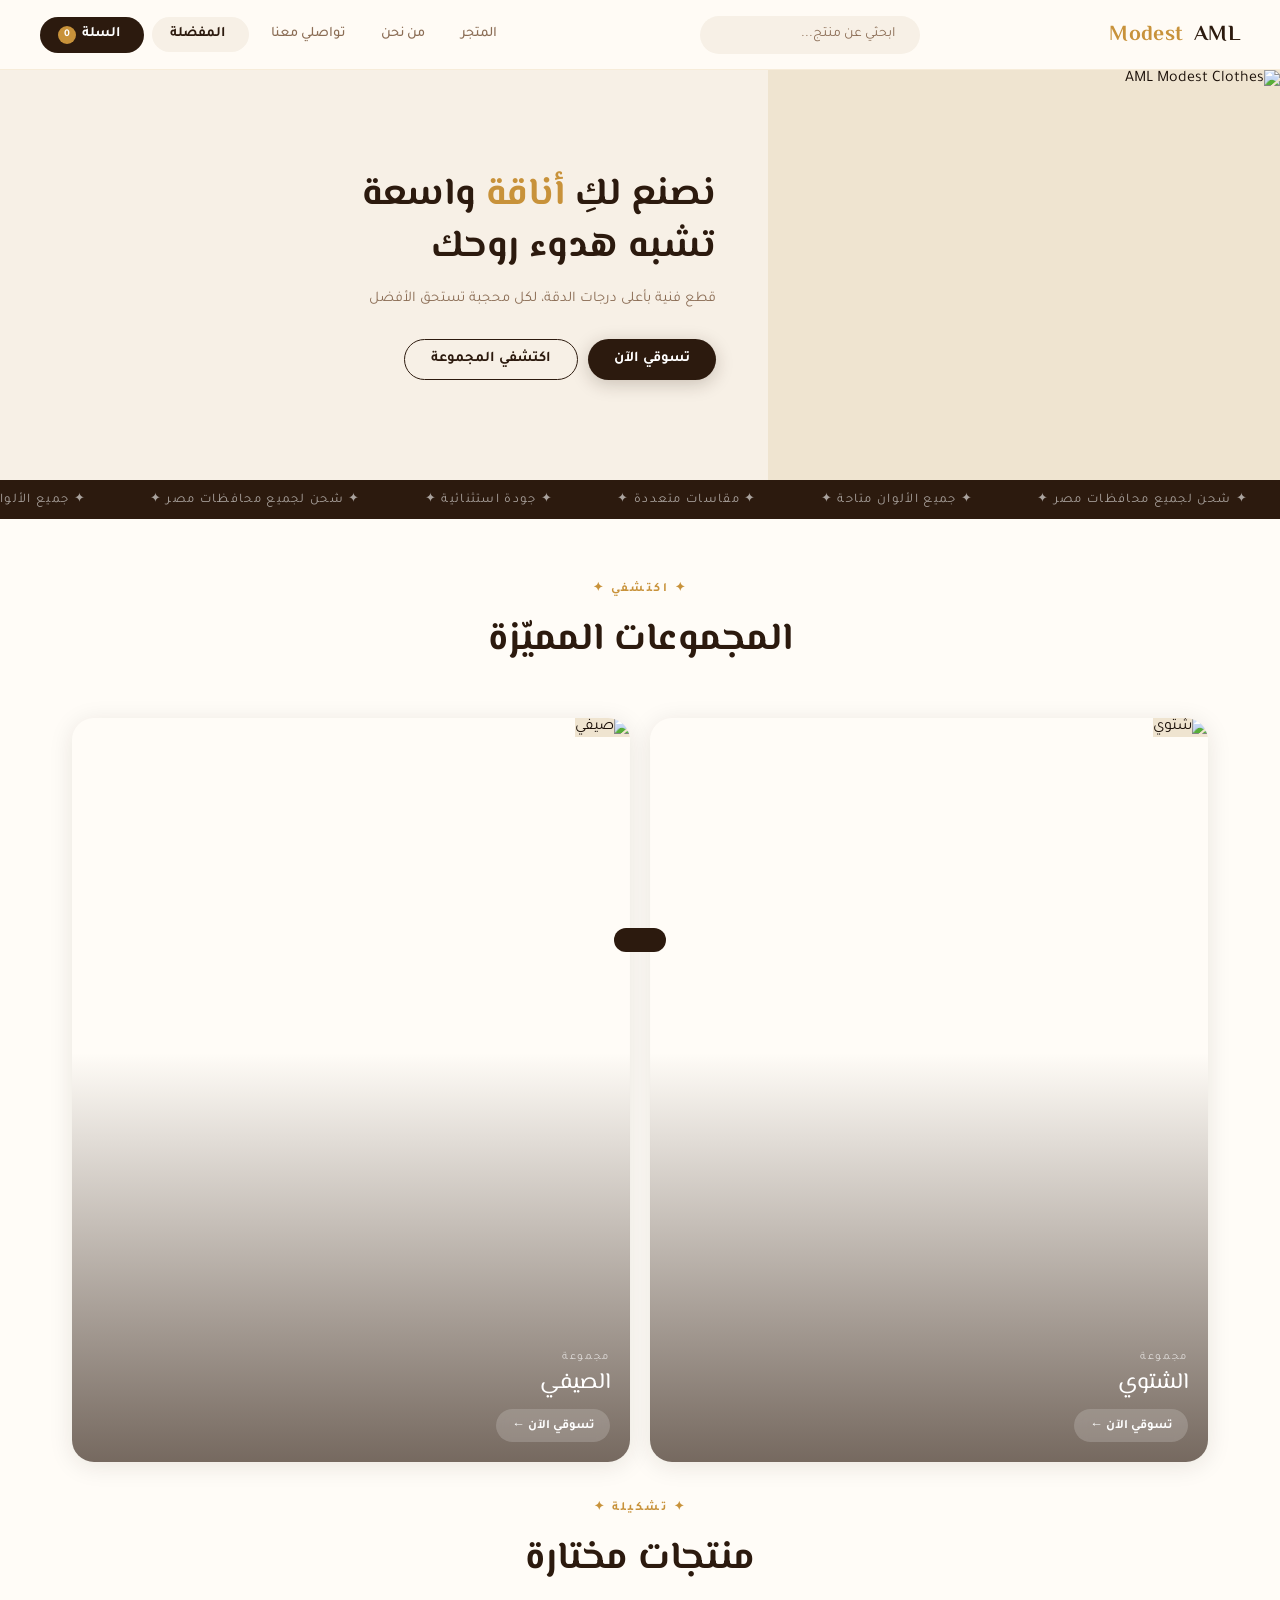
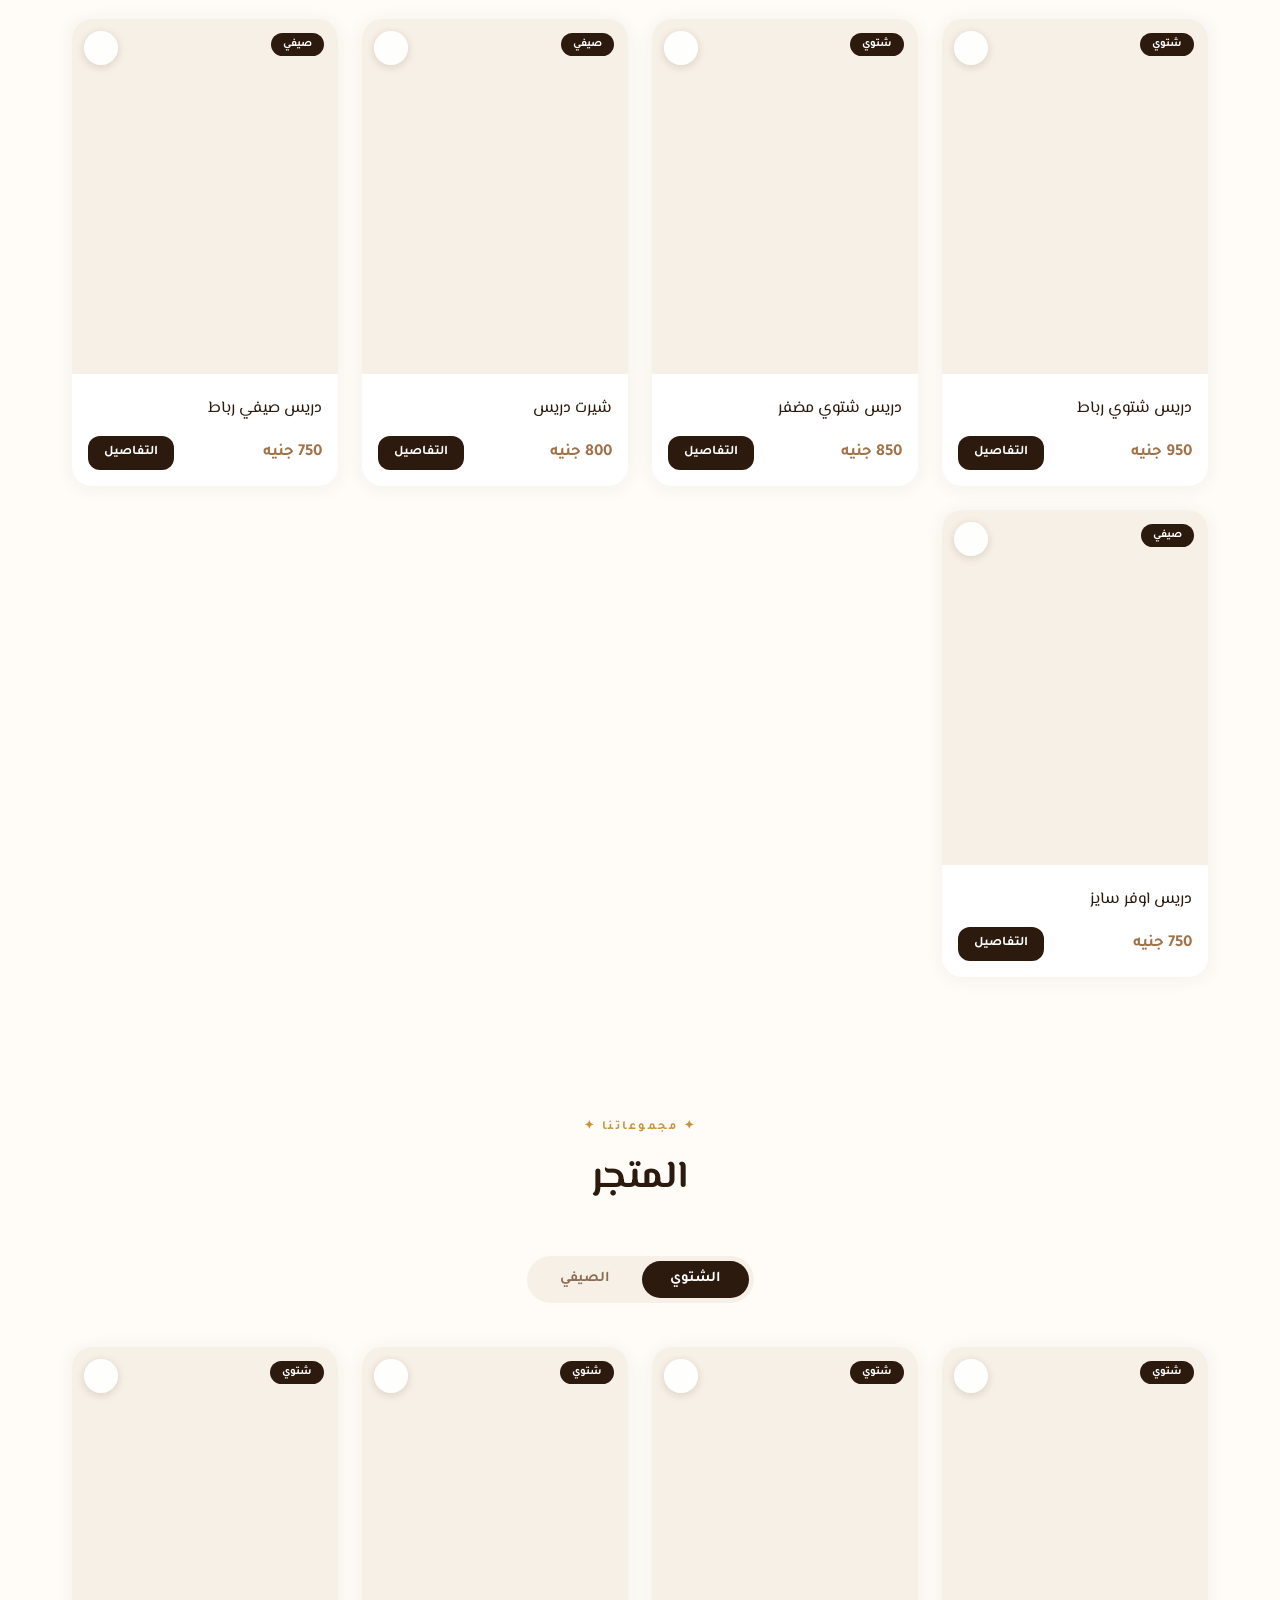
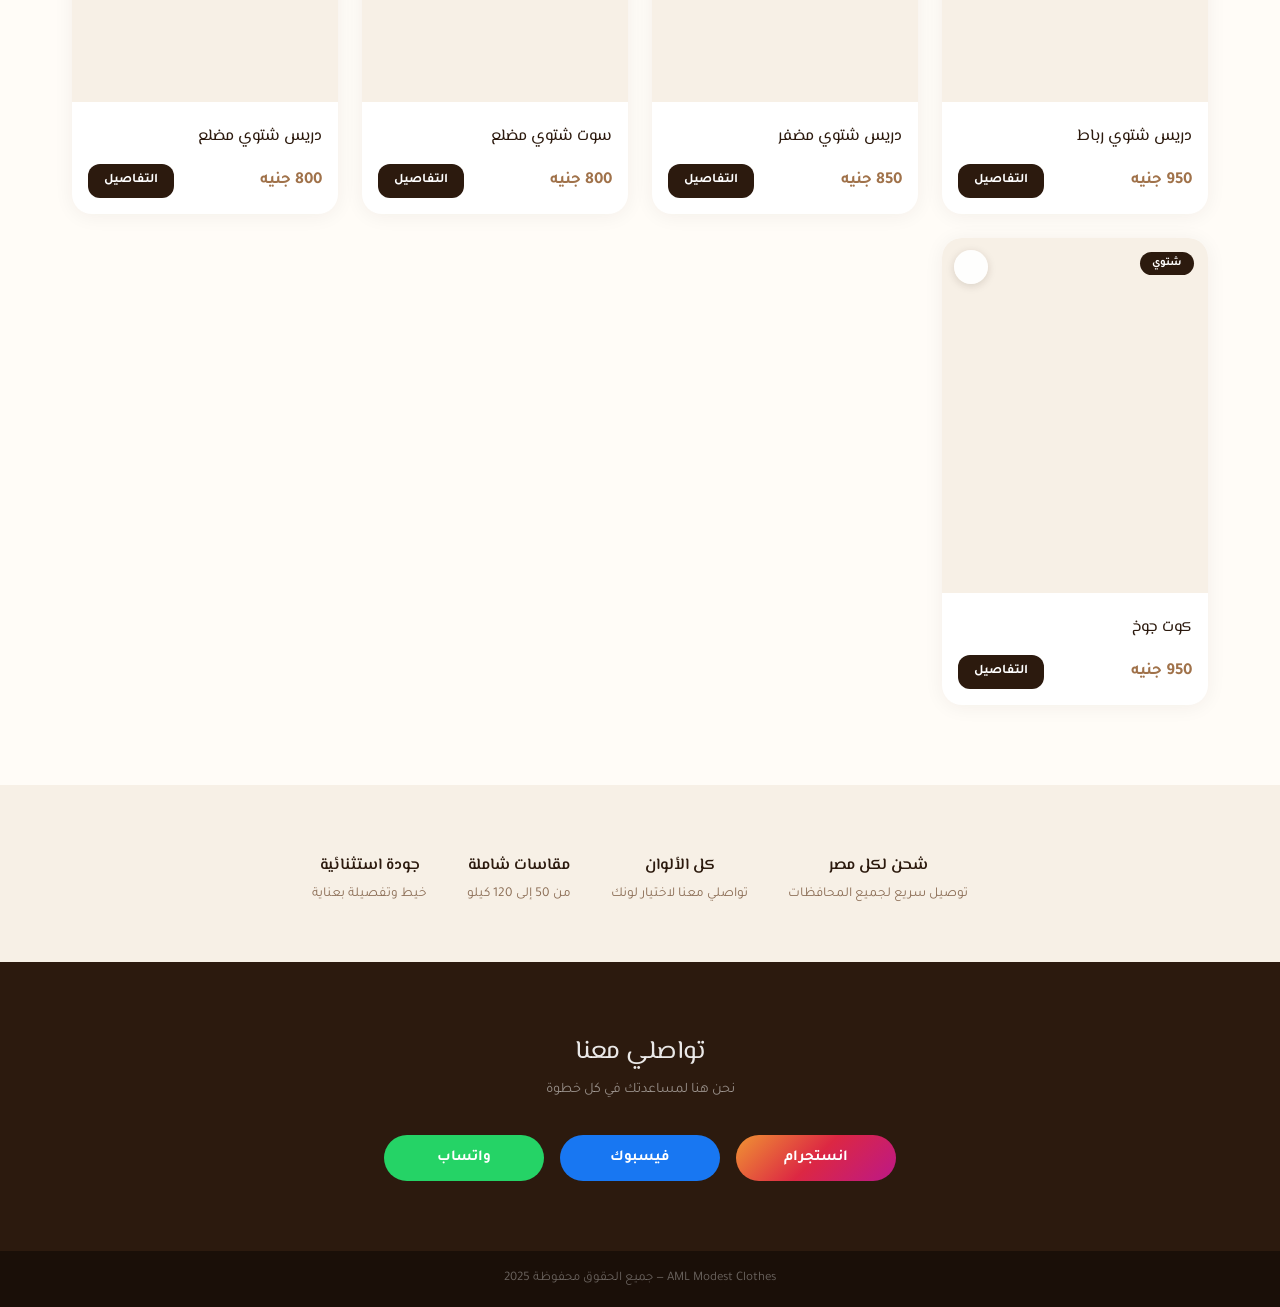
==== index.html @ d1175b76 "Replace emojis with icon fonts in HTML" ====
<!DOCTYPE html>
<html lang="ar" dir="rtl">
<head>
<meta charset="UTF-8">
<meta name="viewport" content="width=device-width, initial-scale=1.0">
<title>AML Modest Clothes</title>
<link rel="icon" type="image/png" href="https://drive.google.com/thumbnail?id=1NK3poi7l0jqFSfhk8sig490geYi3ak5J&sz=w64">
<link rel="preconnect" href="https://fonts.googleapis.com">
<link rel="preconnect" href="https://fonts.gstatic.com" crossorigin>
<link href="https://fonts.googleapis.com/css2?family=El+Messiri:wght@400;600;700&family=Tajawal:wght@300;400;500;700&display=swap" rel="stylesheet">
<link rel="stylesheet" href="https://cdn.jsdelivr.net/npm/@tabler/icons-webfont@latest/dist/tabler-icons.min.css">
<style>
*{margin:0;padding:0;box-sizing:border-box}
:root{
  --sand:#F7F0E6;--sand2:#EFE4D0;--espresso:#2C1A0E;--coffee:#5C3A1E;--latte:#A0724A;--cream:#FFFCF7;
  --gold:#C8923A;--gold-light:#E8B870;--text:#1A0F08;--muted:#8B6D55;
}
html{scroll-behavior:smooth;font-size:16px}
body{font-family:'Tajawal',sans-serif;background:var(--cream);color:var(--text);overflow-x:hidden}

/* NAV */
nav{
  position:fixed;top:0;left:0;right:0;z-index:1000;
  display:flex;align-items:center;justify-content:space-between;
  padding:0 40px;height:70px;
  background:rgba(255,252,247,0.92);
  backdrop-filter:blur(16px);
  border-bottom:1px solid rgba(200,146,58,0.15);
  transition:all .3s;
}
.nav-logo{
  font-family:'El Messiri',sans-serif;font-size:1.35rem;font-weight:700;
  color:var(--espresso);letter-spacing:0.02em;cursor:pointer;
  display:flex;align-items:center;gap:10px;text-decoration:none;
}
.nav-logo span{color:var(--gold)}
.nav-links{display:flex;align-items:center;gap:8px}
.nav-link{
  background:none;border:none;font-family:'Tajawal',sans-serif;font-size:.9rem;
  color:var(--muted);padding:8px 14px;border-radius:30px;cursor:pointer;
  transition:all .25s;font-weight:500;
}
.nav-link:hover{background:var(--sand);color:var(--espresso)}
.nav-cart{
  display:flex;align-items:center;gap:6px;
  background:var(--espresso);color:white;
  border:none;padding:9px 18px;border-radius:30px;
  font-family:'Tajawal',sans-serif;font-size:.9rem;font-weight:600;cursor:pointer;
  transition:all .25s;position:relative;
}
.nav-cart:hover{background:var(--coffee)}
.cart-badge{
  background:var(--gold);color:white;
  width:18px;height:18px;border-radius:50%;
  font-size:.65rem;font-weight:700;
  display:flex;align-items:center;justify-content:center;
}

/* SEARCH BAR */
.nav-search{
  display:flex;align-items:center;
  background:var(--sand);
  border:1.5px solid transparent;
  border-radius:30px;
  padding:0 16px;
  height:38px;
  gap:8px;
  transition:all .25s;
  flex:0 0 220px;
}
.nav-search:focus-within{
  border-color:var(--latte);
  background:white;
  box-shadow:0 2px 12px rgba(44,26,14,.08);
}
.nav-search input{
  border:none;background:transparent;
  font-family:'Tajawal',sans-serif;font-size:.88rem;
  color:var(--text);outline:none;width:100%;
  direction:rtl;
}
.nav-search input::placeholder{color:var(--muted)}
.nav-search-icon{color:var(--muted);font-size:1rem;flex-shrink:0;cursor:pointer;transition:color .2s}
.nav-search:focus-within .nav-search-icon{color:var(--latte)}
.nav-search-clear{
  background:none;border:none;cursor:pointer;
  color:var(--muted);font-size:.85rem;padding:0;
  display:none;flex-shrink:0;
}
.nav-search-clear.show{display:block}

/* SEARCH RESULTS DROPDOWN */
.search-dropdown{
  position:fixed;
  top:70px;left:50%;
  transform:translateX(-50%);
  width:min(480px,90vw);
  background:white;
  border-radius:18px;
  box-shadow:0 8px 32px rgba(44,26,14,.15);
  z-index:999;
  overflow:hidden;
  display:none;
  border:1px solid var(--sand2);
}
.search-dropdown.show{display:block;animation:fadeUp .2s ease}
.search-results-list{max-height:360px;overflow-y:auto}
.search-result-item{
  display:flex;align-items:center;gap:14px;
  padding:12px 18px;cursor:pointer;
  transition:background .2s;border-bottom:1px solid var(--sand);
}
.search-result-item:last-child{border-bottom:none}
.search-result-item:hover{background:var(--sand)}
.search-result-img{
  width:48px;height:64px;object-fit:cover;
  border-radius:8px;flex-shrink:0;
  background:var(--sand2);
}
.search-result-name{font-weight:600;font-size:.9rem;color:var(--espresso);margin-bottom:3px}
.search-result-price{font-size:.82rem;color:var(--latte);font-weight:700}
.search-result-badge{font-size:.72rem;color:var(--muted)}
.search-no-results{
  padding:28px;text-align:center;
  color:var(--muted);font-size:.9rem;
}
.search-backdrop{
  position:fixed;inset:0;z-index:998;
  display:none;
}
.search-backdrop.show{display:block}

/* HERO */
.hero{
  padding-top:70px;
  display:grid;
  grid-template-columns:2fr 3fr;
  min-height:480px;
  position:relative;
  overflow:hidden;
  background:var(--sand);
}
.hero-overlay{display:none}
.hero-img-col{
  overflow:hidden;
}
.hero-img-col img{
  width:100%;
  height:100%;
  object-fit:cover;
  object-position:center 15%;
  display:block;
}
.hero-content{
  padding:44px 52px 44px 28px;
  display:flex;
  flex-direction:column;
  align-items:flex-start;
  justify-content:center;
}
.hero-label{display:none}
.hero-title{
  font-family:'El Messiri',sans-serif;
  font-size:clamp(1.6rem,3vw,2.7rem);
  color:var(--espresso);
  line-height:1.35;
  margin:0 0 14px;
  animation:fadeUp .9s ease .1s both;
  text-align:right;
}
.hero-title em{font-style:normal;color:var(--gold)}
.hero-sub{
  color:var(--muted);
  font-size:.92rem;
  margin:0 0 26px;
  line-height:1.75;
  animation:fadeUp 1s ease .2s both;
  text-align:right;
}
.hero-cta{
  display:flex;
  gap:10px;
  flex-wrap:wrap;
  animation:fadeUp 1s ease .3s both;
}
.btn-primary{
  background:var(--espresso);color:white;
  border:none;padding:11px 26px;border-radius:40px;
  font-family:'Tajawal',sans-serif;font-size:.92rem;font-weight:700;
  cursor:pointer;transition:all .3s;
  box-shadow:0 4px 18px rgba(44,26,14,.22);
}
.btn-primary:hover{background:var(--coffee);transform:translateY(-2px)}
.btn-outline{
  background:transparent;color:var(--espresso);
  border:1.5px solid var(--espresso);
  padding:11px 26px;border-radius:40px;
  font-family:'Tajawal',sans-serif;font-size:.92rem;font-weight:600;
  cursor:pointer;transition:all .3s;
}
.btn-outline:hover{background:var(--sand2);transform:translateY(-2px)}
.hero-stats{display:none}

/* MARQUEE */
.marquee-bar{
  background:var(--espresso);color:rgba(255,255,255,.8);
  padding:10px 0;font-size:.82rem;letter-spacing:.1em;overflow:hidden;
}
.marquee-track{display:flex;gap:0;white-space:nowrap;animation:marquee 22s linear infinite}
.marquee-item{padding:0 32px;opacity:.75}
.marquee-item span{color:var(--gold-light);margin-left:8px}
@keyframes marquee{from{transform:translateX(0)}to{transform:translateX(-50%)}}

/* SHOP SECTION */
.shop-section{max-width:1200px;margin:0 auto;padding:80px 32px}
.section-header{margin-bottom:48px;text-align:center}
.section-eyebrow{
  font-size:.78rem;letter-spacing:.2em;text-transform:uppercase;
  color:var(--gold);font-weight:600;margin-bottom:14px;display:block;
}
.section-title{
  font-family:'El Messiri',sans-serif;font-size:clamp(1.6rem,3vw,2.4rem);
  color:var(--espresso);
}

/* TABS */
.tabs-wrap{display:flex;justify-content:center;margin-bottom:44px}
.tabs{
  display:flex;background:var(--sand);border-radius:40px;
  padding:5px;gap:4px;
}
.tab-btn{
  padding:10px 28px;border:none;cursor:pointer;
  font-family:'Tajawal',sans-serif;font-size:.92rem;font-weight:600;
  background:transparent;color:var(--muted);
  border-radius:34px;transition:all .28s;
}
.tab-btn.active{background:var(--espresso);color:white}
.tab-btn:hover:not(.active){background:rgba(92,58,30,.1);color:var(--espresso)}
.tab-panel{display:none}
.tab-panel.active{display:block;animation:fadeUp .4s ease}

/* PRODUCT GRID */
.products-grid{display:grid;grid-template-columns:repeat(auto-fill,minmax(230px,1fr));gap:24px}

/* CARD */
.product-card{
  background:white;border-radius:20px;overflow:hidden;
  box-shadow:0 2px 20px rgba(44,26,14,.06);
  transition:all .35s;cursor:pointer;position:relative;
}
.product-card:hover{transform:translateY(-8px);box-shadow:0 16px 40px rgba(44,26,14,.14)}
.card-img-wrap{
  aspect-ratio:3/4;overflow:hidden;
  background:var(--sand);position:relative;
}
.card-img-wrap img{width:100%;height:100%;object-fit:cover;transition:transform .5s}
.product-card:hover .card-img-wrap img{transform:scale(1.06)}
.card-badge{
  position:absolute;top:14px;right:14px;
  background:var(--espresso);color:white;
  font-size:.7rem;padding:5px 12px;border-radius:20px;font-weight:600;
}
.wishlist-btn{
  position:absolute;top:12px;left:12px;
  width:34px;height:34px;border-radius:50%;
  background:rgba(255,255,255,.92);border:none;cursor:pointer;
  display:flex;align-items:center;justify-content:center;
  font-size:1.1rem;transition:all .2s;
  box-shadow:0 2px 8px rgba(44,26,14,.15);
}
.wishlist-btn:hover{background:white;transform:scale(1.12)}
.wishlist-btn.saved{background:#fff0f0;color:#e74c3c}
.wishlist-btn.saved::after{content:''}
.wishlist-btn:not(.saved)::after{content:''}
.wishlist-btn i{font-size:1.1rem;pointer-events:none}
.card-body{padding:16px}
.card-name{
  font-family:'El Messiri',sans-serif;font-size:1rem;
  color:var(--espresso);margin-bottom:8px;min-height:2.4rem;
  display:flex;align-items:center;
}
.card-footer{display:flex;align-items:center;justify-content:space-between;margin-top:6px}
.card-price{font-weight:700;color:var(--latte);font-size:1.05rem}
.card-action{
  background:var(--espresso);color:white;border:none;
  padding:9px 16px;border-radius:12px;
  font-family:'Tajawal',sans-serif;font-size:.82rem;font-weight:600;
  cursor:pointer;transition:all .25s;
}
.card-action:hover{background:var(--coffee)}

/* FEATURE STRIP */
.features-strip{
  background:var(--sand);padding:56px 32px;
  display:flex;justify-content:center;flex-wrap:wrap;gap:40px;
}
.feature-item{text-align:center;max-width:200px}
.feature-icon{font-size:2rem;margin-bottom:12px;color:var(--coffee);display:flex;justify-content:center;align-items:center}
.feature-name{
  font-family:'El Messiri',sans-serif;color:var(--espresso);
  font-size:1rem;margin-bottom:6px;font-weight:600;
}
.feature-desc{color:var(--muted);font-size:.85rem;line-height:1.6}

/* ABOUT */
.about-section{
  max-width:800px;margin:0 auto;padding:80px 32px;text-align:center;
}
.about-quote{
  font-family:'El Messiri',sans-serif;
  font-size:clamp(1.2rem,2.5vw,1.8rem);
  color:var(--espresso);line-height:1.7;
  margin-bottom:28px;
}
.about-quote em{color:var(--gold);font-style:normal}
.about-body{color:var(--muted);line-height:2;font-size:1rem;max-width:640px;margin:0 auto}

/* SOCIAL */
.social-section{
  background:var(--espresso);padding:70px 32px;text-align:center;
}
.social-title{
  font-family:'El Messiri',sans-serif;color:rgba(255,255,255,.9);
  font-size:1.6rem;margin-bottom:10px;
}
.social-sub{color:rgba(255,255,255,.5);font-size:.9rem;margin-bottom:36px}
.social-btns{display:flex;justify-content:center;gap:16px;flex-wrap:wrap}
.social-btn{
  display:flex;align-items:center;gap:10px;
  padding:14px 28px;border-radius:40px;
  text-decoration:none;font-family:'Tajawal',sans-serif;
  font-weight:600;font-size:.95rem;transition:all .28s;
  min-width:160px;justify-content:center;
}
.social-btn:hover{transform:translateY(-3px)}
.social-btn.ig{background:linear-gradient(135deg,#f09433,#dc2743,#bc1888);color:white}
.social-btn.fb{background:#1877F2;color:white}
.social-btn.wa{background:#25D366;color:white}
.social-btn img{width:24px;height:24px;border-radius:4px}

/* FOOTER */
footer{
  background:#1A0F08;color:rgba(255,255,255,.35);
  text-align:center;padding:20px;font-size:.82rem;
}

/* CART DRAWER */
.backdrop{
  position:fixed;inset:0;background:rgba(26,15,8,.45);
  z-index:1200;opacity:0;pointer-events:none;transition:opacity .3s;
}
.backdrop.open{opacity:1;pointer-events:all}
.cart-drawer{
  position:fixed;top:0;left:0;
  width:min(400px,100vw);height:100%;
  background:var(--cream);z-index:1300;
  transform:translateX(-100%);transition:transform .36s cubic-bezier(.4,0,.2,1);
  display:flex;flex-direction:column;
}
.cart-drawer.open{transform:translateX(0)}
.cart-head{
  padding:20px 22px 16px;
  border-bottom:1px solid var(--sand2);
  display:flex;align-items:center;justify-content:space-between;
}
.cart-head-title{font-family:'El Messiri',sans-serif;font-size:1.25rem;color:var(--espresso)}
.close-x{
  width:36px;height:36px;border-radius:50%;background:var(--sand);
  border:none;cursor:pointer;display:flex;align-items:center;justify-content:center;
  font-size:1.1rem;color:var(--muted);transition:background .2s;
}
.close-x:hover{background:var(--sand2)}
.cart-items-wrap{flex:1;overflow-y:auto;padding:16px 22px;display:flex;flex-direction:column;gap:14px}
.cart-empty-msg{text-align:center;color:var(--muted);padding:48px 0;font-size:.95rem}
.cart-item{display:flex;gap:12px;background:var(--sand);border-radius:14px;padding:12px;position:relative}
.cart-item img{width:62px;height:82px;object-fit:cover;border-radius:10px;flex-shrink:0}
.cart-item-name{font-size:.9rem;font-weight:600;color:var(--espresso);padding-left:18px}
.cart-item-size{font-size:.76rem;color:var(--muted);margin:3px 0}
.cart-item-price{font-size:.88rem;color:var(--latte);font-weight:700}
.qty-row{display:flex;align-items:center;gap:10px;margin-top:8px}
.q-btn{
  width:28px;height:28px;border-radius:8px;
  background:white;border:1px solid var(--sand2);
  cursor:pointer;font-size:1rem;font-weight:700;
  display:flex;align-items:center;justify-content:center;
  color:var(--espresso);transition:background .2s;
}
.q-btn:hover{background:var(--sand2)}
.rm-btn{
  position:absolute;top:10px;left:10px;
  background:none;border:none;cursor:pointer;
  color:var(--muted);font-size:1rem;padding:4px;
  transition:color .2s;
}
.rm-btn:hover{color:#c0392b}
.cart-foot{padding:20px 22px;border-top:1px solid var(--sand2);background:var(--cream)}
.cart-total-row{display:flex;justify-content:space-between;font-weight:700;font-size:1.05rem;color:var(--espresso);margin-bottom:14px}
.checkout-btn{
  width:100%;padding:14px;background:var(--espresso);color:white;
  border:none;border-radius:14px;font-family:'Tajawal',sans-serif;
  font-size:1rem;font-weight:700;cursor:pointer;transition:background .25s;
}
.checkout-btn:hover{background:var(--coffee)}

/* WISHLIST NAV BTN */
.nav-wish{
  display:flex;align-items:center;gap:6px;
  background:var(--sand);color:var(--espresso);
  border:none;padding:9px 18px;border-radius:30px;
  font-family:'Tajawal',sans-serif;font-size:.9rem;font-weight:600;cursor:pointer;
  transition:all .25s;position:relative;
}
.nav-wish:hover{background:var(--sand2)}
.wish-badge{
  background:#e74c3c;color:white;
  width:18px;height:18px;border-radius:50%;
  font-size:.65rem;font-weight:700;
  display:flex;align-items:center;justify-content:center;
  display:none;
}
.wish-badge.show{display:flex}

/* WISHLIST DRAWER */
.wish-drawer{
  position:fixed;top:0;right:0;
  width:min(400px,100vw);height:100%;
  background:var(--cream);z-index:1300;
  transform:translateX(100%);transition:transform .36s cubic-bezier(.4,0,.2,1);
  display:flex;flex-direction:column;
}
.wish-drawer.open{transform:translateX(0)}
.wish-head{
  padding:20px 22px 16px;
  border-bottom:1px solid var(--sand2);
  display:flex;align-items:center;justify-content:space-between;
}
.wish-head-title{font-family:'El Messiri',sans-serif;font-size:1.25rem;color:var(--espresso)}
.wish-items-wrap{flex:1;overflow-y:auto;padding:16px 22px;display:flex;flex-direction:column;gap:14px}
.wish-empty-msg{text-align:center;color:var(--muted);padding:48px 0;font-size:.95rem}
.wish-item{display:flex;gap:12px;background:var(--sand);border-radius:14px;padding:12px;position:relative;align-items:center}
.wish-item img{width:62px;height:82px;object-fit:cover;border-radius:10px;flex-shrink:0}
.wish-item-name{font-size:.9rem;font-weight:600;color:var(--espresso);margin-bottom:4px}
.wish-item-price{font-size:.88rem;color:var(--latte);font-weight:700;margin-bottom:8px}
.wish-item-add{
  background:var(--espresso);color:white;border:none;
  padding:7px 14px;border-radius:10px;
  font-family:'Tajawal',sans-serif;font-size:.8rem;font-weight:600;cursor:pointer;
  transition:background .2s;
}
.wish-item-add:hover{background:var(--coffee)}
.wish-rm{
  position:absolute;top:10px;left:10px;
  background:none;border:none;cursor:pointer;
  color:var(--muted);font-size:1rem;padding:4px;transition:color .2s;
}
.wish-rm:hover{color:#c0392b}

/* DETAIL PAGE */
.detail-page{background:var(--cream);min-height:100vh;padding-top:70px}
.detail-back{
  display:inline-flex;align-items:center;gap:6px;
  margin:24px 32px 0;
  background:var(--sand);border:none;cursor:pointer;
  color:var(--espresso);font-family:'Tajawal',sans-serif;
  font-size:.92rem;font-weight:600;padding:10px 20px;
  border-radius:24px;transition:background .2s;
}
.detail-back:hover{background:var(--sand2)}
.detail-body{
  max-width:980px;margin:0 auto;
  padding:30px 32px 60px;
  display:grid;grid-template-columns:1fr 1fr;gap:50px;align-items:start;
}
.detail-img{
  aspect-ratio:3/4;border-radius:24px;overflow:hidden;
  background:var(--sand);box-shadow:0 8px 40px rgba(44,26,14,.12);
}
.detail-img img{width:100%;height:100%;object-fit:cover}
.detail-name{font-family:'El Messiri',sans-serif;font-size:2rem;color:var(--espresso);margin-bottom:8px}
.detail-price{font-size:1.5rem;font-weight:700;color:var(--latte);margin-bottom:28px}
.detail-label{font-family:'El Messiri',sans-serif;font-size:.95rem;color:var(--espresso);margin-bottom:12px;padding-bottom:8px;border-bottom:1px solid var(--sand2)}
.sizes-row{display:flex;gap:10px;flex-wrap:wrap;margin-bottom:20px}
.size-btn{
  flex:1;min-width:95px;background:white;border:2px solid var(--sand2);
  border-radius:14px;padding:12px 10px;cursor:pointer;
  font-family:'Tajawal',sans-serif;transition:all .25s;text-align:center;
}
.size-btn:hover{border-color:var(--latte);background:var(--sand)}
.size-btn.selected{border-color:var(--espresso);background:var(--sand)}
.size-tag{
  display:block;font-weight:700;font-size:.88rem;color:var(--espresso);
  background:var(--sand);border-radius:8px;padding:4px 10px;margin-bottom:6px;
  transition:all .2s;
}
.size-btn.selected .size-tag{background:var(--espresso);color:white}
.size-desc{font-size:.78rem;color:var(--muted)}
.colors-note{background:var(--sand);border-radius:14px;padding:16px;color:var(--muted);font-size:.9rem;line-height:1.7;margin-bottom:20px}
.colors-note a{color:var(--latte);font-weight:600;text-decoration:none}
.add-btn{
  width:100%;padding:15px;background:var(--espresso);color:white;
  border:none;border-radius:16px;font-family:'Tajawal',sans-serif;
  font-size:1.05rem;font-weight:700;cursor:pointer;transition:all .3s;
}
.add-btn:hover{background:var(--coffee);transform:translateY(-2px)}
.size-req{color:#c0392b;font-size:.82rem;margin-top:-12px;margin-bottom:14px;display:none}
.size-req.show{display:block}

/* MODALS */
.modal-bg{
  position:fixed;inset:0;background:rgba(26,15,8,.55);
  z-index:1400;display:flex;align-items:center;justify-content:center;
  opacity:0;pointer-events:none;transition:opacity .3s;
}
.modal-bg.open{opacity:1;pointer-events:all}
.modal-box{
  background:var(--cream);border-radius:24px;padding:30px 26px;
  width:min(440px,92vw);max-height:90vh;overflow-y:auto;
  transform:translateY(24px);transition:transform .3s;text-align:center;
}
.modal-bg.open .modal-box{transform:translateY(0)}
.modal-title{font-family:'El Messiri',sans-serif;font-size:1.35rem;color:var(--espresso);margin-bottom:6px}
.modal-sub{color:var(--muted);font-size:.87rem;margin-bottom:22px}
.field-group{display:flex;flex-direction:column;gap:4px;text-align:right;margin-bottom:12px}
.field-label{font-size:.85rem;font-weight:600;color:var(--text)}
.req{color:#c0392b}
.opt{color:var(--muted);font-weight:400;font-size:.76rem}
.field-input{
  padding:10px 14px;border:1.5px solid var(--sand2);
  border-radius:12px;font-family:'Tajawal',sans-serif;
  font-size:.93rem;color:var(--text);background:white;
  outline:none;transition:border-color .2s;width:100%;
}
.field-input:focus{border-color:var(--latte)}
.field-input.err{border-color:#c0392b}
.field-err{color:#c0392b;font-size:.75rem;display:none}
.field-err.show{display:block}
.field-textarea{resize:vertical;min-height:68px}
.next-btn,.platform-btn{
  width:100%;padding:13px;background:var(--espresso);color:white;
  border:none;border-radius:13px;font-family:'Tajawal',sans-serif;
  font-size:.95rem;font-weight:700;cursor:pointer;transition:background .25s;margin-top:8px;
}
.next-btn:hover,.platform-btn:hover{background:var(--coffee)}
.back-btn{
  background:none;border:none;color:var(--latte);cursor:pointer;
  font-family:'Tajawal',sans-serif;font-size:.88rem;font-weight:600;
  padding:0 0 12px;display:flex;align-items:center;gap:4px;
}
.cancel-btn{
  background:none;border:none;color:var(--muted);cursor:pointer;
  font-family:'Tajawal',sans-serif;font-size:.88rem;padding:6px;margin-top:10px;
  display:block;margin-left:auto;margin-right:auto;
}
.platform-btn{
  display:flex;align-items:center;gap:14px;
  text-align:right;padding:15px 18px;border-radius:16px;
  margin-bottom:12px;
}
.platform-btn.wa{background:#25D366}
.platform-btn.ig{background:linear-gradient(135deg,#f09433,#e6683c,#dc2743,#cc2366,#bc1888)}
.platform-btn img{width:30px;height:30px;border-radius:6px;flex-shrink:0}
.platform-btn-label{font-size:1rem;font-weight:700}
.platform-btn-desc{font-size:.7rem;opacity:.88;font-weight:400}

/* SUCCESS */
.success-screen{
  position:fixed;inset:0;background:rgba(44,26,14,.88);
  z-index:1500;display:flex;align-items:center;justify-content:center;
  opacity:0;pointer-events:none;transition:opacity .4s;
}
.success-screen.show{opacity:1;pointer-events:all}
.success-card{
  background:var(--cream);border-radius:24px;
  padding:44px 32px;max-width:420px;width:90%;text-align:center;
}
.success-card h2{
  font-family:'El Messiri',sans-serif;font-size:1.3rem;
  color:var(--espresso);line-height:1.7;margin-bottom:16px;
}
.success-prog{height:4px;background:var(--sand2);border-radius:4px;overflow:hidden}
.success-fill{height:100%;background:var(--espresso);animation:shrink 5s linear forwards}
@keyframes shrink{from{width:100%}to{width:0}}

/* SIZE WARN */
.size-warn-box{max-width:320px;padding:34px 24px}

/* TOAST */
.toast{
  position:fixed;bottom:28px;left:50%;
  transform:translateX(-50%) translateY(80px);
  background:var(--espresso);color:white;
  padding:12px 26px;border-radius:40px;font-size:.88rem;
  z-index:2000;transition:transform .3s;white-space:nowrap;
}
.toast.show{transform:translateX(-50%) translateY(0)}

/* IG MODAL */
.ig-confirm{max-width:380px;padding:32px 24px}
.ig-go-btn{
  display:flex;align-items:center;justify-content:center;gap:10px;
  padding:14px 20px;margin-bottom:10px;
  background:linear-gradient(135deg,#f09433,#e6683c,#dc2743,#cc2366,#bc1888);
  color:white;border-radius:16px;text-decoration:none;
  font-family:'Tajawal',sans-serif;font-weight:700;font-size:.98rem;
}
.ig-go-btn img{width:24px;height:24px;border-radius:4px}

/* FEATURED COLLECTIONS */
.featured-section{max-width:1200px;margin:0 auto;padding:60px 32px 36px}
.featured-grid{display:grid;grid-template-columns:1fr 1fr;gap:20px;margin-top:30px}
.feat-card{
  position:relative;border-radius:22px;overflow:hidden;
  aspect-ratio:3/4;cursor:pointer;
  box-shadow:0 4px 24px rgba(44,26,14,.10);
  transition:transform .35s,box-shadow .35s;
}
.feat-card:hover{transform:translateY(-6px);box-shadow:0 14px 40px rgba(44,26,14,.18)}
.feat-card img{width:100%;height:100%;object-fit:cover;object-position:top;transition:transform .5s}
.feat-card:hover img{transform:scale(1.04)}
.feat-card-overlay{
  position:absolute;inset:0;
  background:linear-gradient(to top,rgba(44,26,14,.65) 0%,transparent 55%);
}
.feat-card-body{position:absolute;bottom:0;right:0;left:0;padding:20px 20px}
.feat-card-sub{font-size:.7rem;letter-spacing:.15em;text-transform:uppercase;color:rgba(255,255,255,.7);margin-bottom:4px}
.feat-card-name{font-family:'El Messiri',sans-serif;font-size:1.4rem;color:white;margin-bottom:12px;line-height:1.3}
.feat-card-btn{
  display:inline-flex;align-items:center;gap:6px;
  background:rgba(255,255,255,.18);color:white;
  padding:7px 16px;border-radius:30px;
  font-family:'Tajawal',sans-serif;font-size:.8rem;font-weight:600;
  cursor:pointer;transition:background .25s;backdrop-filter:blur(6px);border:none;
}
.feat-card-btn:hover{background:rgba(255,255,255,.32)}

/* MIXED PRODUCTS STRIP */
.mixed-section{max-width:1200px;margin:0 auto;padding:0 32px 60px}

/* SIZES — vertical, bigger font */
.sizes-row{display:flex;flex-direction:column;gap:10px;margin-bottom:20px}
.size-btn{
  width:100%;background:white;border:2px solid var(--sand2);
  border-radius:14px;padding:14px 18px;cursor:pointer;
  font-family:'Tajawal',sans-serif;transition:all .25s;
  display:flex;align-items:center;gap:16px;
}
.size-btn:hover{border-color:var(--latte);background:var(--sand)}
.size-btn.selected{border-color:var(--espresso);background:var(--sand)}
.size-tag{
  font-weight:700;font-size:1rem;color:var(--espresso);
  background:var(--sand);border-radius:8px;padding:5px 14px;
  transition:all .2s;white-space:nowrap;flex-shrink:0;
}
.size-btn.selected .size-tag{background:var(--espresso);color:white}
.size-desc{font-size:.9rem;color:var(--muted)}

/* ANIMATIONS */
@keyframes fadeUp{from{opacity:0;transform:translateY(20px)}to{opacity:1;transform:translateY(0)}}

/* RESPONSIVE */
@media(max-width:700px){
  /* NAV */
  nav{padding:0 14px;height:60px}
  .nav-logo{font-size:1.1rem}
  .nav-logo img{height:30px}
  nav .nav-link:not(.nav-cart):not(.nav-wish){display:none}
  .nav-wish{padding:7px 12px;font-size:.82rem}
  .nav-cart{padding:7px 12px;font-size:.82rem}
  .nav-search{flex:0 0 130px;height:34px;padding:0 10px}
  .nav-search input{font-size:.82rem}
  .search-dropdown{top:60px}

  /* HERO mobile */
  .hero{
    grid-template-columns:4fr 5fr;
    min-height:180px;
    padding-top:60px;
  }
  .hero-content{
    padding:14px 16px 14px 8px;
  }
  .hero-title{font-size:1rem;margin-bottom:6px}
  .hero-sub{font-size:.75rem;margin-bottom:10px}
  .hero-cta{flex-direction:column;gap:6px}
  .btn-primary,.btn-outline{padding:8px 12px;font-size:.78rem;width:100%;text-align:center}

  /* FEATURED */
  .featured-section{padding:40px 14px 24px}
  .featured-grid{grid-template-columns:1fr 1fr;gap:10px}
  .feat-card{aspect-ratio:3/4;border-radius:14px}
  .feat-card-name{font-size:1rem;margin-bottom:6px}
  .feat-card-body{padding:12px 12px}
  .feat-card-btn{padding:6px 12px;font-size:.75rem}

  /* MIXED + SHOP */
  .mixed-section{padding:0 14px 40px}
  .shop-section{padding:40px 14px}
  .products-grid{grid-template-columns:repeat(2,1fr);gap:10px}
  .product-card{border-radius:14px}
  .card-body{padding:10px}
  .card-name{font-size:.88rem;min-height:2rem}
  .card-price{font-size:.88rem}
  .card-action{padding:7px 10px;font-size:.78rem;border-radius:10px}

  /* SECTIONS */
  .section-header{margin-bottom:28px}
  .section-title{font-size:1.4rem}
  .tabs-wrap{margin-bottom:28px}
  .tab-btn{padding:9px 18px;font-size:.85rem}

  /* FEATURES STRIP */
  .features-strip{padding:32px 16px;gap:24px;display:grid;grid-template-columns:1fr 1fr}
  .feature-item{max-width:none}

  /* DETAIL PAGE */
  .detail-body{grid-template-columns:1fr;gap:22px;padding:16px 14px 40px}
  .detail-back{margin:16px 14px 0;font-size:.85rem}
  .detail-name{font-size:1.5rem}
  .detail-price{font-size:1.2rem;margin-bottom:20px}
  .size-tag{font-size:.9rem}
  .size-desc{font-size:.82rem}

  /* SOCIAL */
  .social-section{padding:50px 16px}
  .social-btns{flex-direction:column;align-items:center}
  .social-btn{width:100%;max-width:270px}

  /* ABOUT */
  .about-section{padding:40px 16px}
  .about-box{padding:24px 18px}
}

/* PAGE SYSTEM */
.page{display:none}
.page.active{display:block;animation:fadeUp .35s ease}

/* SCROLL TO TOP */
.scroll-top{
  position:fixed;
  bottom:28px;left:24px;
  width:44px;height:44px;
  background:var(--espresso);
  color:white;border:none;
  border-radius:50%;
  cursor:pointer;
  display:flex;align-items:center;justify-content:center;
  font-size:1.2rem;
  z-index:1100;
  box-shadow:0 4px 16px rgba(44,26,14,.25);
  opacity:0;pointer-events:none;
  transform:translateY(12px);
  transition:opacity .3s, transform .3s, background .2s;
}
.scroll-top.show{opacity:1;pointer-events:all;transform:translateY(0)}
.scroll-top:hover{background:var(--coffee)}
</style>
</head>
<body>

<nav id="navbar">
  <a class="nav-logo" onclick="goHome()" style="cursor:pointer">
    <img src="https://drive.google.com/thumbnail?id=1NK3poi7l0jqFSfhk8sig490geYi3ak5J&sz=w60" alt="AML" style="height:36px;width:auto" onerror="this.style.display='none'">
    AML <span>Modest</span>
  </a>
  <div class="nav-search">
    <span class="nav-search-icon"><i class="ti ti-search" aria-hidden="true"></i></span>
    <input type="text" id="searchInput" placeholder="ابحثي عن منتج..." oninput="handleSearch(this.value)" onfocus="showDropdown()" autocomplete="off">
    <button class="nav-search-clear" id="searchClear" onclick="clearSearch()">✕</button>
  </div>
  <div class="nav-links">
    <button class="nav-link" onclick="goHome()">المتجر</button>
    <button class="nav-link" onclick="showAbout()">من نحن</button>
    <button class="nav-link" onclick="goHome();setTimeout(()=>document.getElementById('social').scrollIntoView({behavior:'smooth'}),120)">تواصلي معنا</button>
    <button class="nav-wish" onclick="openWishlist()">
      <i class="ti ti-heart" aria-hidden="true"></i> المفضلة <span class="wish-badge" id="wishCount">0</span>
    </button>
      <button class="nav-cart nav-link" onclick="openCart()">
        <i class="ti ti-shopping-bag" aria-hidden="true"></i> السلة <span class="cart-badge" id="cartCount">0</span>
      </button>
  </div>
</nav>

<!-- SEARCH DROPDOWN -->
<div class="search-backdrop" id="searchBackdrop" onclick="closeSearch()"></div>
<div class="search-dropdown" id="searchDropdown">
  <div class="search-results-list" id="searchResults"></div>
</div>

<!-- HOME PAGE -->
<div class="page active" id="page-home">
  <section class="hero">
    <div class="hero-img-col">
      <img src="https://drive.google.com/thumbnail?id=1VWVhwl0YT7M7yd7K0vN0_SryXnsCldYG&sz=w800" alt="AML Modest Clothes" onerror="this.style.background='var(--sand2)'">
    </div>
    <div class="hero-content">
      <h1 class="hero-title">نصنع لكِ <em>أناقة</em> واسعة<br>تشبه هدوء روحك</h1>
      <p class="hero-sub">قطع فنية بأعلى درجات الدقة، لكل محجبة تستحق الأفضل</p>
      <div class="hero-cta">
        <button class="btn-primary" onclick="document.getElementById('shop').scrollIntoView({behavior:'smooth'})">تسوقي الآن</button>
        <button class="btn-outline" onclick="showAbout()">اكتشفي المجموعة</button>
      </div>
    </div>
  </section>

  <div class="marquee-bar">
    <div class="marquee-track">
      <span class="marquee-item">✦ شحن لجميع محافظات مصر ✦</span>
      <span class="marquee-item">✦ جميع الألوان متاحة ✦</span>
      <span class="marquee-item">✦ مقاسات متعددة ✦</span>
      <span class="marquee-item">✦ جودة استثنائية ✦</span>
      <span class="marquee-item">✦ شحن لجميع محافظات مصر ✦</span>
      <span class="marquee-item">✦ جميع الألوان متاحة ✦</span>
      <span class="marquee-item">✦ مقاسات متعددة ✦</span>
      <span class="marquee-item">✦ جودة استثنائية ✦</span>
    </div>
  </div>

  <!-- FEATURED COLLECTIONS -->
  <section class="featured-section">
    <div class="section-header">
      <span class="section-eyebrow">✦ اكتشفي ✦</span>
      <h2 class="section-title">المجموعات المميّزة</h2>
    </div>
    <div class="featured-grid">
      <div class="feat-card" onclick="switchTab('winter',document.querySelector('.tab-btn'));document.getElementById('shop').scrollIntoView({behavior:'smooth'})">
        <img src="https://drive.google.com/thumbnail?id=1fHu0Bm3Eu3A4GdeFJxgvlX-TesGRqOIP&sz=w800" alt="شتوي" onerror="this.style.background='var(--sand2)'">
        <div class="feat-card-overlay"></div>
        <div class="feat-card-body">
          <p class="feat-card-sub">مجموعة</p>
          <p class="feat-card-name">الشتوي</p>
          <button class="feat-card-btn">تسوقي الآن ←</button>
        </div>
      </div>
      <div class="feat-card" onclick="switchTabByName('summer');document.getElementById('shop').scrollIntoView({behavior:'smooth'})">
        <img src="https://drive.google.com/thumbnail?id=1WJ4y_l7qRyiMMsMnhiWXZRahMuFF_j3R&sz=w800" alt="صيفي" onerror="this.style.background='var(--sand2)'">
        <div class="feat-card-overlay"></div>
        <div class="feat-card-body">
          <p class="feat-card-sub">مجموعة</p>
          <p class="feat-card-name">الصيفي</p>
          <button class="feat-card-btn">تسوقي الآن ←</button>
        </div>
      </div>
    </div>
  </section>

  <!-- MIXED PRODUCTS STRIP -->
  <section class="mixed-section">
    <div class="section-header" style="margin-bottom:30px">
      <span class="section-eyebrow">✦ تشكيلة ✦</span>
      <h2 class="section-title">منتجات مختارة</h2>
    </div>
    <div class="products-grid" id="grid-mixed"></div>
  </section>

  <!-- FULL SHOP -->
  <section class="shop-section" id="shop">
    <div class="section-header">
      <span class="section-eyebrow">✦ مجموعاتنا ✦</span>
      <h2 class="section-title">المتجر</h2>
    </div>
    <div class="tabs-wrap">
      <div class="tabs">
        <button class="tab-btn active" onclick="switchTab('winter',this)"><i class="ti ti-snowflake" aria-hidden="true"></i> الشتوي</button>
        <button class="tab-btn" onclick="switchTab('summer',this)"><i class="ti ti-sun" aria-hidden="true"></i> الصيفي</button>
      </div>
    </div>
    <div class="tab-panel active" id="tab-winter">
      <div class="products-grid" id="grid-winter"></div>
    </div>
    <div class="tab-panel" id="tab-summer">
      <div class="products-grid" id="grid-summer"></div>
    </div>
  </section>

  <div class="features-strip">
    <div class="feature-item"><div class="feature-icon"><i class="ti ti-truck-delivery" style="font-size:2rem" aria-hidden="true"></i></div><div class="feature-name">شحن لكل مصر</div><div class="feature-desc">توصيل سريع لجميع المحافظات</div></div>
    <div class="feature-item"><div class="feature-icon"><i class="ti ti-palette" style="font-size:2rem" aria-hidden="true"></i></div><div class="feature-name">كل الألوان</div><div class="feature-desc">تواصلي معنا لاختيار لونك</div></div>
    <div class="feature-item"><div class="feature-icon"><i class="ti ti-ruler-measure" style="font-size:2rem" aria-hidden="true"></i></div><div class="feature-name">مقاسات شاملة</div><div class="feature-desc">من 50 إلى 120 كيلو</div></div>
    <div class="feature-item"><div class="feature-icon"><i class="ti ti-award" style="font-size:2rem" aria-hidden="true"></i></div><div class="feature-name">جودة استثنائية</div><div class="feature-desc">خيط وتفصيلة بعناية</div></div>
  </div>

  <section id="social" class="social-section">
    <p class="social-title">تواصلي معنا</p>
    <p class="social-sub">نحن هنا لمساعدتك في كل خطوة</p>
    <div class="social-btns">
      <a class="social-btn ig" href="https://www.instagram.com/byaml_eg?hl=ar" target="_blank">
        <img src="https://drive.google.com/thumbnail?id=1TDVY3iGAIlqFErhMLyP5zKw4k94P54gx&sz=w60" alt="" onerror="this.style.display='none'"> انستجرام
      </a>
      <a class="social-btn fb" href="https://www.facebook.com/profile.php?id=61560907025097" target="_blank">
        <img src="https://drive.google.com/thumbnail?id=1FNudTNv7Bnc4KAqwPgo7QCBdTNx4ci4Q&sz=w60" alt="" onerror="this.style.display='none'"> فيسبوك
      </a>
      <a class="social-btn wa" href="https://wa.me/201211523707" target="_blank">
        <img src="https://drive.google.com/thumbnail?id=1J-M5eYusdkO13sSjNn3l_cNwfzSMLOUF&sz=w60" alt="" onerror="this.style.display='none'"> واتساب
      </a>
    </div>
  </section>
  <footer><p>AML Modest Clothes — جميع الحقوق محفوظة 2025</p></footer>
</div>

<!-- ABOUT PAGE -->
<div class="page" id="page-about">
  <div style="padding-top:70px">
    <section class="about-section">
      <span class="section-eyebrow" style="display:block;margin-bottom:20px">✦ قصتنا ✦</span>
      <p class="about-quote">مرحباً بكِ في عالم <em>"أمل"</em><br>حيث الأناقة تحتفي بالاحتشام</p>
      <p class="about-body">في براند "أمل"، نؤمن أن الأزياء ليست مجرد قطع ملابس نرتديها، بل هي تعبير عن الهوية وقصة شغف نرويها بكل حب وتفانٍ. نقدم قطعاً فنية صُنعت بأعلى درجات الدقة، حيث نعتني بكل خيط وكل تفصيلة.<br><br>علاقتنا بكِ لا تنتهي عند الشراء، بل تبدأ من هناك. نحن معكِ في كل خطوة، نتابع طلبكِ بدقة، ونحرص على أن تصلكِ قطعتكِ كما تمنيتِها تماماً.<br><br><strong style="color:var(--espresso)">شكراً لاختياركِ "أمل".. شكراً لكونكِ جزءاً من حكايتنا.</strong></p>
    </section>
    <section class="social-section">
      <p class="social-title">تواصلي معنا</p>
      <p class="social-sub">نحن هنا لمساعدتك</p>
      <div class="social-btns">
        <a class="social-btn ig" href="https://www.instagram.com/byaml_eg?hl=ar" target="_blank"><img src="https://drive.google.com/thumbnail?id=1TDVY3iGAIlqFErhMLyP5zKw4k94P54gx&sz=w60" alt="" onerror="this.style.display='none'"> انستجرام</a>
        <a class="social-btn fb" href="https://www.facebook.com/profile.php?id=61560907025097" target="_blank"><img src="https://drive.google.com/thumbnail?id=1FNudTNv7Bnc4KAqwPgo7QCBdTNx4ci4Q&sz=w60" alt="" onerror="this.style.display='none'"> فيسبوك</a>
        <a class="social-btn wa" href="https://wa.me/201211523707" target="_blank"><img src="https://drive.google.com/thumbnail?id=1J-M5eYusdkO13sSjNn3l_cNwfzSMLOUF&sz=w60" alt="" onerror="this.style.display='none'"> واتساب</a>
      </div>
    </section>
    <footer><p>AML Modest Clothes — جميع الحقوق محفوظة 2025</p></footer>
  </div>
</div>

<!-- DETAIL PAGE -->
<div class="page" id="page-detail">
  <div class="detail-page">
    <button class="detail-back" onclick="goHome()">← العودة للمتجر</button>
    <div class="detail-body">
      <div class="detail-img"><img id="d-img" src="" alt=""></div>
      <div>
        <h1 class="detail-name" id="d-name"></h1>
        <p class="detail-price" id="d-price"></p>
        <p class="detail-label"><i class="ti ti-ruler-measure" aria-hidden="true"></i> اختاري مقاسك</p>
        <div class="sizes-row" id="sizes-row">
          <button class="size-btn" onclick="selectSize(this,'مقاس 1 (50-85 كيلو)')">
            <span class="size-tag">مقاس 1</span><span class="size-desc">من 50 إلى 85 كيلو</span>
          </button>
          <button class="size-btn" onclick="selectSize(this,'مقاس 2 (90-100 كيلو)')">
            <span class="size-tag">مقاس 2</span><span class="size-desc">من 90 إلى 100 كيلو</span>
          </button>
          <button class="size-btn" onclick="selectSize(this,'مقاس 3 (105-120 كيلو)')">
            <span class="size-tag">مقاس 3</span><span class="size-desc">من 105 إلى 120 كيلو</span>
          </button>
        </div>
        <p class="size-req" id="size-req">يرجى اختيار المقاس أولاً</p>
        <p class="detail-label"><i class="ti ti-palette" aria-hidden="true"></i> الألوان</p>
        <div class="colors-note">
          كل الألوان متاحة · للتأكيد من الألوان تواصلي معنا على
          <a href="https://www.instagram.com/byaml_eg?hl=ar" target="_blank">@byaml_eg</a>
        </div>
        <button class="add-btn" onclick="handleAdd()"><i class="ti ti-shopping-bag" aria-hidden="true"></i> أضيفي للسلة</button>
      </div>
    </div>
    <footer style="margin-top:40px"><p>AML Modest Clothes — جميع الحقوق محفوظة 2025</p></footer>
  </div>
</div>

<!-- WISHLIST DRAWER -->
<div class="wish-drawer" id="wishDrawer">
  <div class="wish-head">
    <span class="wish-head-title"><i class="ti ti-heart" aria-hidden="true"></i> المفضلة</span>
    <button class="close-x" onclick="closeWishlist()">✕</button>
  </div>
  <div class="wish-items-wrap" id="wishItems"></div>
</div>

<!-- CART DRAWER -->
<div class="backdrop" id="backdrop" onclick="closeCart();closeWishlist()"></div>
<div class="cart-drawer" id="cartDrawer">
  <div class="cart-head">
    <span class="cart-head-title"><i class="ti ti-shopping-bag" aria-hidden="true"></i> سلة المشتريات</span>
    <button class="close-x" onclick="closeCart()">✕</button>
  </div>
  <div class="cart-items-wrap" id="cartItems"></div>
  <div class="cart-foot" id="cartFoot" style="display:none">
    <div class="cart-total-row"><span>الإجمالي:</span><span id="cartTotal">0 جنيه</span></div>
    <button class="checkout-btn" onclick="openCheckout()">🛍️ إتمام الطلب</button>
  </div>
</div>

<!-- CHECKOUT MODAL -->
<div class="modal-bg" id="checkoutModal">
  <div class="modal-box">
    <div id="step-ship">
      <p class="modal-title">بيانات الشحن</p>
      <p class="modal-sub">يرجى ملء البيانات لإتمام الطلب</p>
      <div class="field-group"><label class="field-label">الاسم ثلاثي <span class="req">*</span></label><input class="field-input" id="sh-name" type="text" placeholder="فاطمة محمد علي"><p class="field-err" id="err-name">يرجى كتابة الاسم ثلاثياً</p></div>
      <div class="field-group"><label class="field-label">موبايل 1 <span class="req">*</span></label><input class="field-input" id="sh-phone1" type="tel" placeholder="01xxxxxxxxx"><p class="field-err" id="err-phone1">أدخلي رقم موبايل صحيح</p></div>
      <div class="field-group"><label class="field-label">موبايل 2 <span class="opt">(اختياري)</span></label><input class="field-input" id="sh-phone2" type="tel" placeholder="01xxxxxxxxx"></div>
      <div class="field-group"><label class="field-label">المحافظة <span class="req">*</span></label>
        <select class="field-input" id="sh-gov">
          <option value="">اختاري المحافظة</option>
          <option>القاهرة</option><option>الجيزة</option><option>الاسكندرية</option>
          <option>الدقهلية</option><option>البحيرة</option><option>الفيوم</option>
          <option>الغربية</option><option>الاسماعيلية</option><option>المنوفية</option>
          <option>المنيا</option><option>القليوبية</option><option>الوادي الجديد</option>
          <option>السويس</option><option>اسوان</option><option>اسيوط</option>
          <option>بني سويف</option><option>بورسعيد</option><option>دمياط</option>
          <option>جنوب سيناء</option><option>شمال سيناء</option><option>الشرقية</option>
          <option>كفر الشيخ</option><option>مطروح</option><option>الاقصر</option>
          <option>قنا</option><option>سوهاج</option><option>البحر الاحمر</option>
        </select>
        <p class="field-err" id="err-gov">يرجى اختيار المحافظة</p>
      </div>
      <div class="field-group"><label class="field-label">العنوان <span class="req">*</span></label><textarea class="field-input field-textarea" id="sh-address" placeholder="الشارع، المنطقة، رقم المبنى..."></textarea><p class="field-err" id="err-address">يرجى كتابة العنوان</p></div>
      <div class="field-group"><label class="field-label">اللون المطلوب <span class="req">*</span></label><input class="field-input" id="sh-color" type="text" placeholder="اسود، بيج، كحلي..."><p class="field-err" id="err-color">يرجى كتابة اللون</p></div>
      <button class="next-btn" onclick="goStep2()">التالي ← اختاري طريقة الإرسال</button>
      <button class="cancel-btn" onclick="closeCheckout()">إلغاء</button>
    </div>
    <div id="step-platform" style="display:none">
      <button class="back-btn" onclick="goStep1()">← رجوع</button>
      <p class="modal-title">اختاري طريقة الطلب</p>
      <button class="platform-btn wa" onclick="doCheckout('whatsapp')">
        <img src="https://drive.google.com/thumbnail?id=1J-M5eYusdkO13sSjNn3l_cNwfzSMLOUF&sz=w60" alt="">
        <div><div class="platform-btn-label">الطلب عبر واتساب</div><div class="platform-btn-desc">سيتم تحويلك للواتساب بتفاصيل طلبك</div></div>
      </button>
      <button class="platform-btn ig" onclick="doCheckout('instagram')">
        <img src="https://drive.google.com/thumbnail?id=1TDVY3iGAIlqFErhMLyP5zKw4k94P54gx&sz=w60" alt="">
        <div><div class="platform-btn-label">الطلب عبر انستجرام</div><div class="platform-btn-desc">سيتم نسخ طلبك تلقائياً لإرساله عبر DM</div></div>
      </button>
      <button class="cancel-btn" onclick="closeCheckout()">إلغاء</button>
    </div>
  </div>
</div>

<!-- SIZE WARN MODAL -->
<div class="modal-bg" id="sizeWarn" onclick="document.getElementById('sizeWarn').classList.remove('open')">
  <div class="modal-box size-warn-box" onclick="event.stopPropagation()">
    <div style="font-size:2.5rem;margin-bottom:12px">⚠️</div>
    <p style="font-family:'El Messiri',sans-serif;font-size:1.2rem;color:var(--espresso);margin-bottom:8px">يرجى اختيار المقاس أولاً</p>
    <p style="color:var(--muted);font-size:.87rem;margin-bottom:20px">اختاري مقاسك من الخيارات المتاحة</p>
    <button onclick="document.getElementById('sizeWarn').classList.remove('open')" style="padding:10px 28px;background:var(--espresso);color:white;border:none;border-radius:12px;font-family:'Tajawal',sans-serif;font-size:.95rem;font-weight:700;cursor:pointer">حسناً</button>
  </div>
</div>

<!-- WA SUCCESS -->
<div class="success-screen" id="successWa">
  <div class="success-card">
    <h2>سيتم تحويلك للواتساب لتأكيد طلبك! شكراً لاختياركِ أمل</h2>
    <div class="success-prog"><div class="success-fill"></div></div>
  </div>
</div>

<!-- IG SUCCESS -->
<div class="modal-bg" id="successIg" style="z-index:1500">
  <div class="modal-box ig-confirm">
    <div style="font-size:2rem;margin-bottom:10px">📋</div>
    <p style="font-family:'El Messiri',sans-serif;font-size:1.15rem;color:var(--espresso);margin-bottom:6px">تم نسخ طلبك تلقائياً!</p>
    <p style="color:var(--muted);font-size:.87rem;line-height:1.6;margin-bottom:20px">ابعتيلنا الطلب عبر رسائل الانستجرام وسنتواصل معكِ فوراً</p>
    <a class="ig-go-btn" href="https://www.instagram.com/byaml_eg" target="_blank" onclick="document.getElementById('successIg').classList.remove('open')">
      <img src="https://drive.google.com/thumbnail?id=1TDVY3iGAIlqFErhMLyP5zKw4k94P54gx&sz=w60" alt="">
      افتحي الرسائل وابعتيلنا الطلب
    </a>
    <button onclick="document.getElementById('successIg').classList.remove('open')" style="background:none;border:none;color:var(--muted);font-family:'Tajawal',sans-serif;font-size:.88rem;cursor:pointer;padding:6px">إغلاق</button>
  </div>
</div>

<div class="toast" id="toast"></div>

<!-- SCROLL TO TOP -->
<button class="scroll-top" id="scrollTopBtn" onclick="window.scrollTo({top:0,behavior:'smooth'})" title="العودة للأعلى"><i class="ti ti-arrow-up" aria-hidden="true"></i></button>

<script>
const PRODUCTS={winter:[
  {id:'w3',name:'دريس شتوي رباط',price:950,imgId:'1ncpV11mmkb-CqI7-YasiVyN9FPLXKEKf',badge:'شتوي'},
  {id:'w2',name:'دريس شتوي مضفر',price:850,imgId:'18uZv8R-CWFb7CZRCH1s5o1NSfJoTs_y5',badge:'شتوي'},
  {id:'w4',name:'سوت شتوي مضلع',price:800,imgId:'1OTfxp3EPxrdF3AN1jB0e8J-Uvh-sepXx',badge:'شتوي'},
  {id:'w1',name:'دريس شتوي مضلع',price:800,imgId:'1BxOx1WXD2XCl48aIsWG7SjUIFDlzrbWc',badge:'شتوي'},
  {id:'w5',name:'كوت جوخ',price:950,imgId:'1am8tdNZFT8cfnMMgAUQ4uWHQW7BM3tIB',badge:'شتوي'},
],summer:[
  {id:'s7',name:'شيرت دريس',price:800,imgId:'1gzjSp3XtQ7Fd7rjSmIlFj_j1baEHTLC8',badge:'صيفي'},
  {id:'s4',name:'دريس صيفي رباط',price:750,imgId:'1K29kAQCUHogP0hayf4SX_5U2390Y1mDA',badge:'صيفي'},
  {id:'s3',name:'دريس اوفر سايز',price:750,imgId:'1sK-aceMfrSOA8begRPl2f6Ri4cQao9Eh',badge:'صيفي'},
  {id:'s2',name:'دريس بيليسيه رباط',price:800,imgId:'1rZ0itEnXQfNG1thtEcz6OMHfoSr3UZzP',badge:'صيفي'},
  {id:'s1',name:'الكاردي العباية',price:800,imgId:'185ERyxzBeMAYR96yoQ_Ay8L1YPDuOSI-',badge:'صيفي'},
  {id:'s5',name:'سوت صيفي (شميز-اسكيرت)',price:800,imgId:'1rYtBKTeH2pSSDMbbQbDscQCmaNgQkd0P',badge:'صيفي'},
  {id:'s6',name:'شميز دريس صيفي',price:750,imgId:'1Qd6AxIXzylZCL7xvjtI3fEFRgv2yDISL',badge:'صيفي'},
  {id:'s8',name:'لونج كيمونو',price:750,imgId:'1fMlYWzxZAaafMKcDf5VlVXVGTKyIzQxW',badge:'صيفي'},
  {id:'s9',name:'ميني كيمونو',price:700,imgId:'1IwLTK9H4Kui8sHhkvvVpvx7vxx73_6H3',badge:'صيفي'},
]};

function img(id,sz='w600'){return'https://drive.google.com/thumbnail?id='+id+'&sz='+sz;}

function card(p){
  return`<div class="product-card">
    <div class="card-img-wrap">
      <img src="${img(p.imgId)}" alt="${p.name}" loading="lazy" onerror="this.src='https://placehold.co/400x533/EFE4D0/2C1A0E?text=${encodeURIComponent(p.name)}'">
      <span class="card-badge">${p.badge}</span>
      <button class="wishlist-btn" onclick="toggleWish(event,'${p.id}')" title="أضيفي للمفضلة"><i class="ti ti-heart"></i></button>
    </div>
    <div class="card-body">
      <p class="card-name">${p.name}</p>
      <div class="card-footer">
        <span class="card-price">${p.price} جنيه</span>
        <button class="card-action" onclick="openDetail('${p.id}')">التفاصيل</button>
      </div>
    </div>
  </div>`;
}

document.getElementById('grid-winter').innerHTML=PRODUCTS.winter.map(card).join('');
document.getElementById('grid-summer').innerHTML=PRODUCTS.summer.map(card).join('');

// Mixed: 2 winter + 3 summer (first ones in order)
const mixedProducts=[
  PRODUCTS.winter[0], PRODUCTS.winter[1],
  PRODUCTS.summer[0], PRODUCTS.summer[1], PRODUCTS.summer[2]
];
document.getElementById('grid-mixed').innerHTML=mixedProducts.map(card).join('');

function switchTabByName(id){
  document.querySelectorAll('.tab-panel').forEach(p=>p.classList.remove('active'));
  document.querySelectorAll('.tab-btn').forEach(b=>b.classList.remove('active'));
  document.getElementById('tab-'+id).classList.add('active');
  document.querySelectorAll('.tab-btn').forEach(b=>{
    if((id==='winter'&&b.textContent.includes('الشتوي'))||(id==='summer'&&b.textContent.includes('الصيفي')))b.classList.add('active');
  });
}

/* ---- WISHLIST ---- */
let wishlist=[];

function toggleWish(e,pid){
  e.stopPropagation();
  let all=[...PRODUCTS.winter,...PRODUCTS.summer];
  let p=all.find(x=>x.id===pid);if(!p)return;
  let btn=e.currentTarget;
  let idx=wishlist.findIndex(x=>x.id===pid);
  if(idx>=0){
    wishlist.splice(idx,1);
    btn.classList.remove('saved');
    showToast('تم الحذف من المفضلة');
  } else {
    wishlist.push(p);
    btn.classList.add('saved');
    showToast('تمت الإضافة للمفضلة');
  }
  renderWishlist();
}

function renderWishlist(){
  let wrap=document.getElementById('wishItems');
  let badge=document.getElementById('wishCount');
  badge.textContent=wishlist.length;
  badge.classList.toggle('show',wishlist.length>0);
  if(!wishlist.length){wrap.innerHTML='<p class="wish-empty-msg">المفضلة فارغة</p>';return;}
  wrap.innerHTML=wishlist.map(p=>{
    return`<div class="wish-item">
      <img src="${img(p.imgId,'w120')}" alt="${p.name}" onerror="this.style.display='none'">
      <div style="flex:1">
        <p class="wish-item-name">${p.name}</p>
        <p class="wish-item-price">${p.price} جنيه</p>
        <button class="wish-item-add" onclick="openDetail('${p.id}');closeWishlist()">عرض المنتج</button>
      </div>
      <button class="wish-rm" onclick="removeWish('${p.id}')">✕</button>
    </div>`;
  }).join('');
}

function removeWish(pid){
  wishlist=wishlist.filter(x=>x.id!==pid);
  // un-save heart button on card
  document.querySelectorAll('.wishlist-btn').forEach(b=>{
    if(b.closest('.product-card')){
      // re-check all cards
    }
  });
  renderWishlist();
  // reflect on cards
  refreshHearts();
}

function refreshHearts(){
  let allCards=document.querySelectorAll('.product-card');
  allCards.forEach(card=>{
    let btn=card.querySelector('.wishlist-btn');
    let actionBtn=card.querySelector('.card-action');
    if(!btn||!actionBtn)return;
    let onc=actionBtn.getAttribute('onclick')||'';
    let m=onc.match(/openDetail\('([^']+)'\)/);
    if(!m)return;
    let pid=m[1];
    if(wishlist.find(x=>x.id===pid))btn.classList.add('saved');
    else btn.classList.remove('saved');
  });
}

function openWishlist(){
  renderWishlist();
  document.getElementById('wishDrawer').classList.add('open');
  document.getElementById('backdrop').classList.add('open');
}
function closeWishlist(){
  document.getElementById('wishDrawer').classList.remove('open');
  document.getElementById('backdrop').classList.remove('open');
}

renderWishlist();

function showPage(id){document.querySelectorAll('.page').forEach(p=>p.classList.remove('active'));document.getElementById('page-'+id).classList.add('active');window.scrollTo({top:0,behavior:'smooth'});}
function goHome(){showPage('home');}
function showAbout(){showPage('about');}

let curP=null,selSize='';
function openDetail(pid){
  let all=[...PRODUCTS.winter,...PRODUCTS.summer];
  let p=all.find(x=>x.id===pid);if(!p)return;
  curP=p;selSize='';
  document.getElementById('d-img').src=img(p.imgId,'w800');
  document.getElementById('d-name').textContent=p.name;
  document.getElementById('d-price').textContent=p.price+' جنيه';
  document.querySelectorAll('.size-btn').forEach(b=>b.classList.remove('selected'));
  document.getElementById('size-req').classList.remove('show');
  showPage('detail');
}
function selectSize(btn,label){
  document.querySelectorAll('.size-btn').forEach(b=>b.classList.remove('selected'));
  btn.classList.add('selected');selSize=label;
  document.getElementById('size-req').classList.remove('show');
}
function handleAdd(){
  if(!selSize){document.getElementById('sizeWarn').classList.add('open');return;}
  addToCart(curP.name,curP.price,img(curP.imgId,'w120'),selSize);
}

function switchTab(id,btn){
  document.querySelectorAll('.tab-panel').forEach(p=>p.classList.remove('active'));
  document.querySelectorAll('.tab-btn').forEach(b=>b.classList.remove('active'));
  document.getElementById('tab-'+id).classList.add('active');
  btn.classList.add('active');
}

let cart=[];
function addToCart(name,price,imgSrc,size){
  let key=name+'||'+size;
  let ex=cart.find(i=>i.key===key);
  if(ex)ex.qty++;else cart.push({key,name,price,img:imgSrc,size,qty:1});
  renderCart();showToast('تمت الإضافة ✓');
}
function removeItem(key){cart=cart.filter(i=>i.key!==key);renderCart();}
function changeQty(key,d){
  let it=cart.find(i=>i.key===key);if(!it)return;
  it.qty+=d;if(it.qty<=0)removeItem(key);else renderCart();
}
function renderCart(){
  let wrap=document.getElementById('cartItems');
  let foot=document.getElementById('cartFoot');
  let cnt=document.getElementById('cartCount');
  let tot=document.getElementById('cartTotal');
  let total=cart.reduce((s,i)=>s+i.price*i.qty,0);
  let count=cart.reduce((s,i)=>s+i.qty,0);
  cnt.textContent=count;
  if(!cart.length){wrap.innerHTML='<p class="cart-empty-msg">السلة فارغة</p>';foot.style.display='none';return;}
  foot.style.display='block';tot.textContent=total+' جنيه';
  wrap.innerHTML=cart.map(it=>{
    let k=it.key.replace(/'/g,"\\'");
    return`<div class="cart-item">
      <img src="${it.img}" alt="${it.name}" onerror="this.style.display='none'">
      <div style="flex:1">
        <p class="cart-item-name">${it.name}</p>
        <p class="cart-item-size">${it.size}</p>
        <p class="cart-item-price">${it.price*it.qty} جنيه</p>
        <div class="qty-row">
          <button class="q-btn" onclick="changeQty('${k}',-1)">−</button>
          <span style="font-weight:600;font-size:.9rem">${it.qty}</span>
          <button class="q-btn" onclick="changeQty('${k}',1)">+</button>
        </div>
      </div>
      <button class="rm-btn" onclick="removeItem('${k}')">✕</button>
    </div>`;
  }).join('');
}
renderCart();

function openCart(){document.getElementById('cartDrawer').classList.add('open');document.getElementById('backdrop').classList.add('open');document.getElementById('wishDrawer').classList.remove('open');}
function closeCart(){document.getElementById('cartDrawer').classList.remove('open');if(!document.getElementById('wishDrawer').classList.contains('open'))document.getElementById('backdrop').classList.remove('open');}

function openCheckout(){if(!cart.length)return;goStep1();document.getElementById('checkoutModal').classList.add('open');}
function closeCheckout(){document.getElementById('checkoutModal').classList.remove('open');}
function goStep1(){document.getElementById('step-ship').style.display='block';document.getElementById('step-platform').style.display='none';}
function goStep2(){
  let valid=true;
  let fields=[
    {id:'sh-name',err:'err-name',ok:v=>v.trim().split(/\s+/).length>=3},
    {id:'sh-phone1',err:'err-phone1',ok:v=>/^01[0-2,5]{1}[0-9]{8}$/.test(v.trim())},
    {id:'sh-gov',err:'err-gov',ok:v=>v!==''},
    {id:'sh-address',err:'err-address',ok:v=>v.trim().length>=5},
    {id:'sh-color',err:'err-color',ok:v=>v.trim().length>=2}
  ];
  fields.forEach(f=>{
    let el=document.getElementById(f.id);
    let ok=f.ok(el.value);
    el.classList.toggle('err',!ok);
    document.getElementById(f.err).classList.toggle('show',!ok);
    if(!ok)valid=false;
  });
  if(!valid)return;
  document.getElementById('step-ship').style.display='none';
  document.getElementById('step-platform').style.display='block';
}

function buildMsg(){
  let name=document.getElementById('sh-name').value.trim();
  let p1=document.getElementById('sh-phone1').value.trim();
  let p2=document.getElementById('sh-phone2').value.trim();
  let gov=document.getElementById('sh-gov').value;
  let addr=document.getElementById('sh-address').value.trim();
  let color=document.getElementById('sh-color').value.trim();
  let lines=cart.map(i=>'- '+i.name+'\n  المقاس: '+i.size+'\n  الكمية: '+i.qty+' x '+i.price+' = '+i.price*i.qty+' جنيه').join('\n\n');
  let total=cart.reduce((s,i)=>s+i.price*i.qty,0);
  return'أهلاً AML Modest Clothes\nأريد طلب:\n\n'+lines+'\n\nالإجمالي: '+total+' جنيه\n\n--- بيانات الشحن ---\nالاسم: '+name+'\nموبايل 1: '+p1+(p2?'\nموبايل 2: '+p2:'')+'\nالمحافظة: '+gov+'\nالعنوان: '+addr+'\nاللون: '+color;
}

function doCheckout(platform){
  let text=buildMsg();
  closeCheckout();closeCart();
  if(platform==='whatsapp'){
    let ov=document.getElementById('successWa');
    let prog=ov.querySelector('.success-prog');
    prog.innerHTML='<div class="success-fill"></div>';
    ov.classList.add('show');
    setTimeout(()=>{ov.classList.remove('show');window.location.href='https://wa.me/201211523707?text='+encodeURIComponent(text);},5000);
  } else {
    let go=()=>{document.getElementById('successIg').classList.add('open');};
    if(navigator.clipboard&&navigator.clipboard.writeText){
      navigator.clipboard.writeText(text).then(go).catch(go);
    } else {
      let ta=document.createElement('textarea');ta.value=text;ta.style.position='fixed';ta.style.opacity='0';
      document.body.appendChild(ta);ta.select();try{document.execCommand('copy');}catch(e){}
      document.body.removeChild(ta);go();
    }
  }
}

let toastT;
function showToast(msg){
  let t=document.getElementById('toast');t.textContent=msg;t.classList.add('show');
  clearTimeout(toastT);toastT=setTimeout(()=>t.classList.remove('show'),2400);
}

/* ---- SEARCH ---- */
function handleSearch(val){
  let clear=document.getElementById('searchClear');
  clear.classList.toggle('show', val.length>0);
  if(val.trim().length===0){closeSearch();return;}
  showDropdown();
  let all=[...PRODUCTS.winter,...PRODUCTS.summer];
  let q=val.trim().toLowerCase();
  let results=all.filter(p=>p.name.toLowerCase().includes(q)||p.badge.includes(q));
  let list=document.getElementById('searchResults');
  if(!results.length){
    list.innerHTML='<div class="search-no-results">لا توجد نتائج لـ "'+val+'"</div>';
  } else {
    list.innerHTML=results.map(p=>`
      <div class="search-result-item" onclick="openDetail('${p.id}');closeSearch()">
        <img class="search-result-img" src="${img(p.imgId,'w120')}" alt="${p.name}" onerror="this.style.background='var(--sand2)'">
        <div>
          <p class="search-result-name">${p.name}</p>
          <p class="search-result-price">${p.price} جنيه</p>
          <p class="search-result-badge">${p.badge}</p>
        </div>
      </div>`).join('');
  }
}
function showDropdown(){
  let val=document.getElementById('searchInput').value.trim();
  if(!val)return;
  document.getElementById('searchDropdown').classList.add('show');
  document.getElementById('searchBackdrop').classList.add('show');
}
function closeSearch(){
  document.getElementById('searchDropdown').classList.remove('show');
  document.getElementById('searchBackdrop').classList.remove('show');
}
function clearSearch(){
  document.getElementById('searchInput').value='';
  document.getElementById('searchClear').classList.remove('show');
  closeSearch();
}

/* SCROLL TO TOP */
window.addEventListener('scroll',()=>{
  document.getElementById('scrollTopBtn').classList.toggle('show', window.scrollY > 300);
});
</script>
</body>
</html>
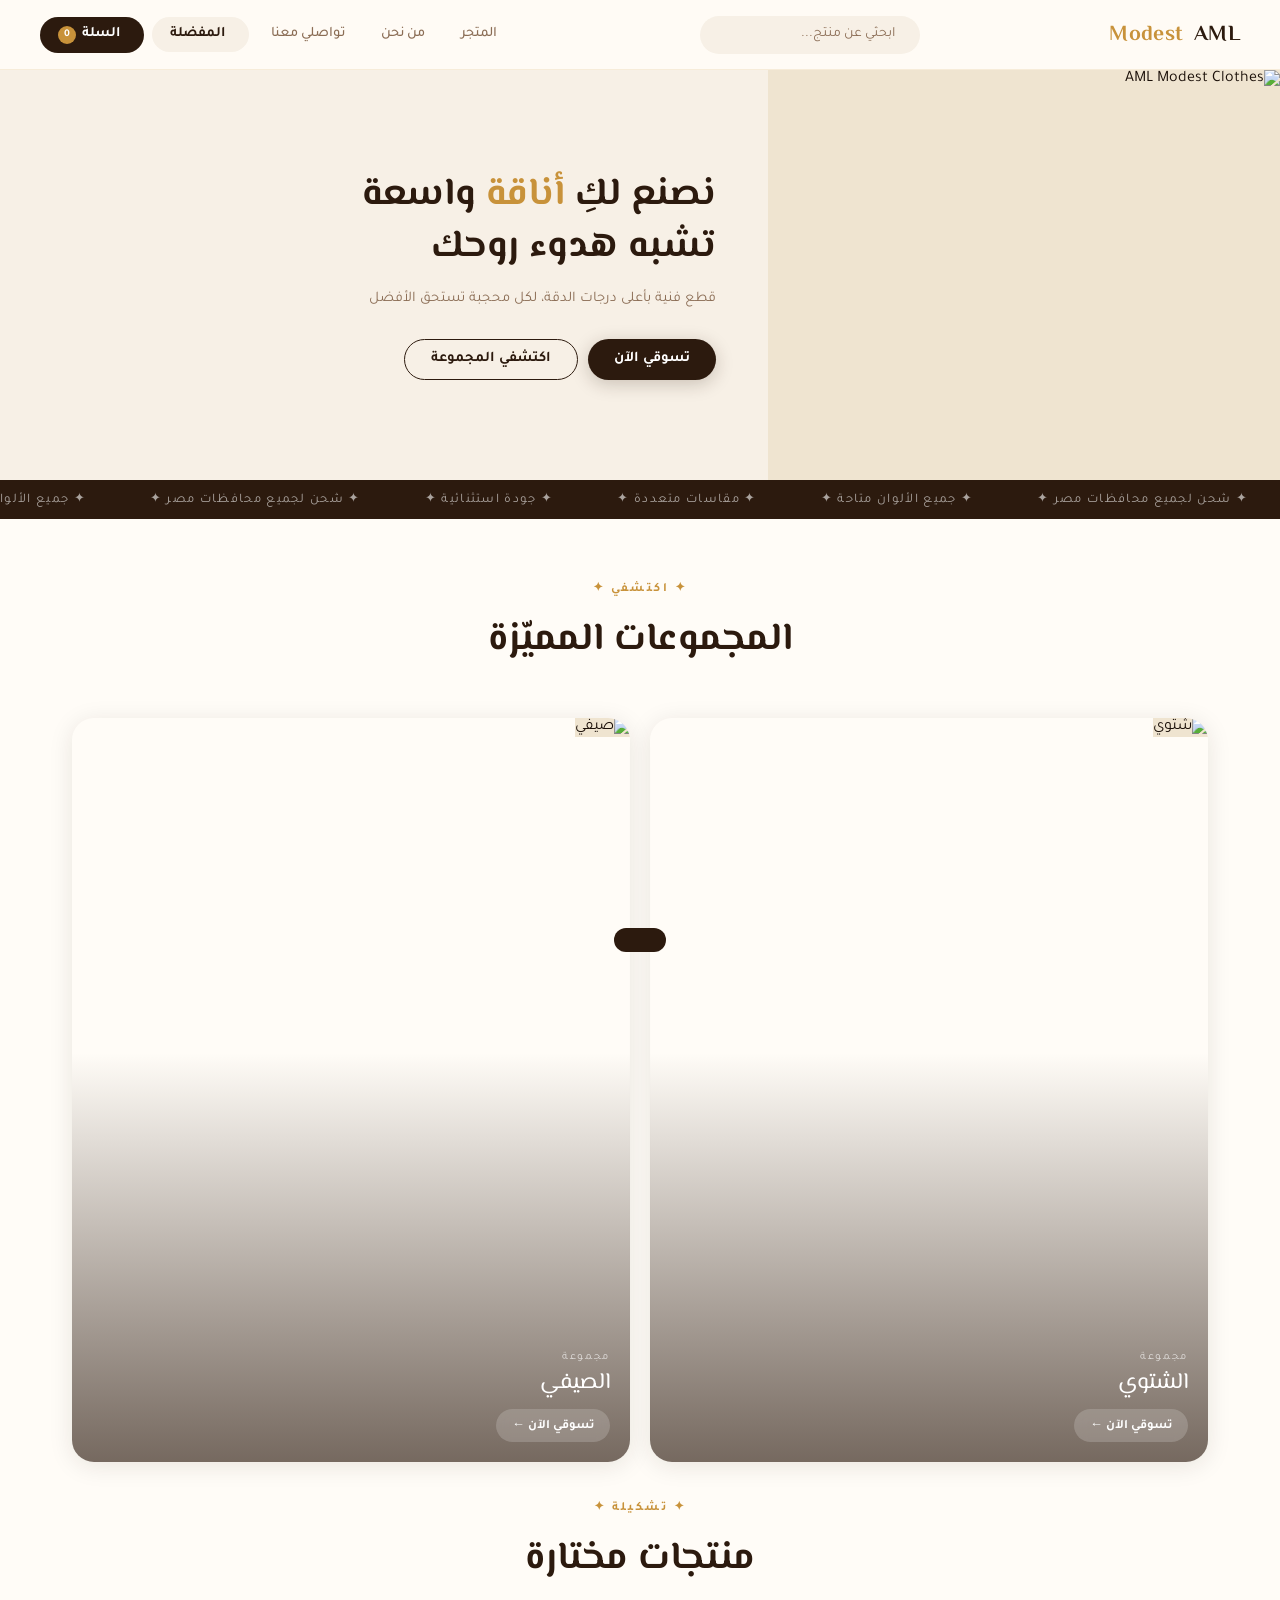
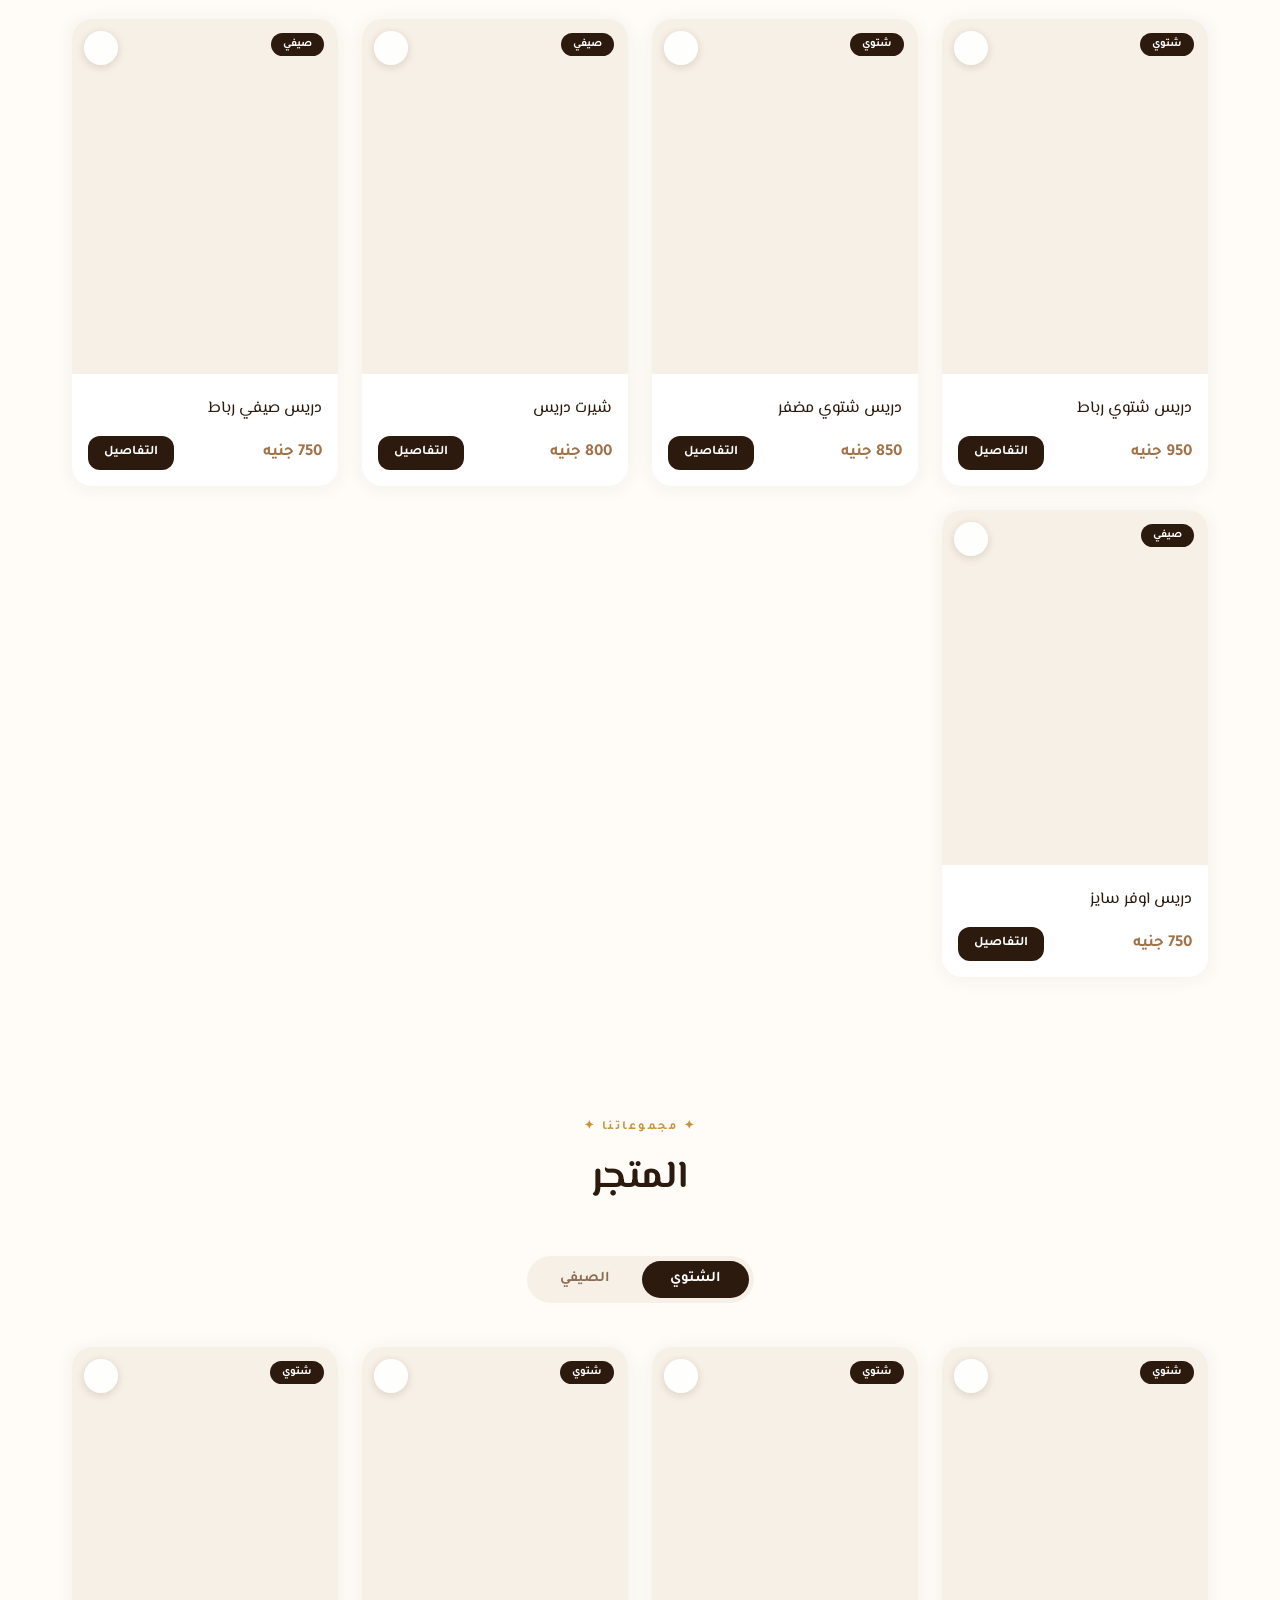
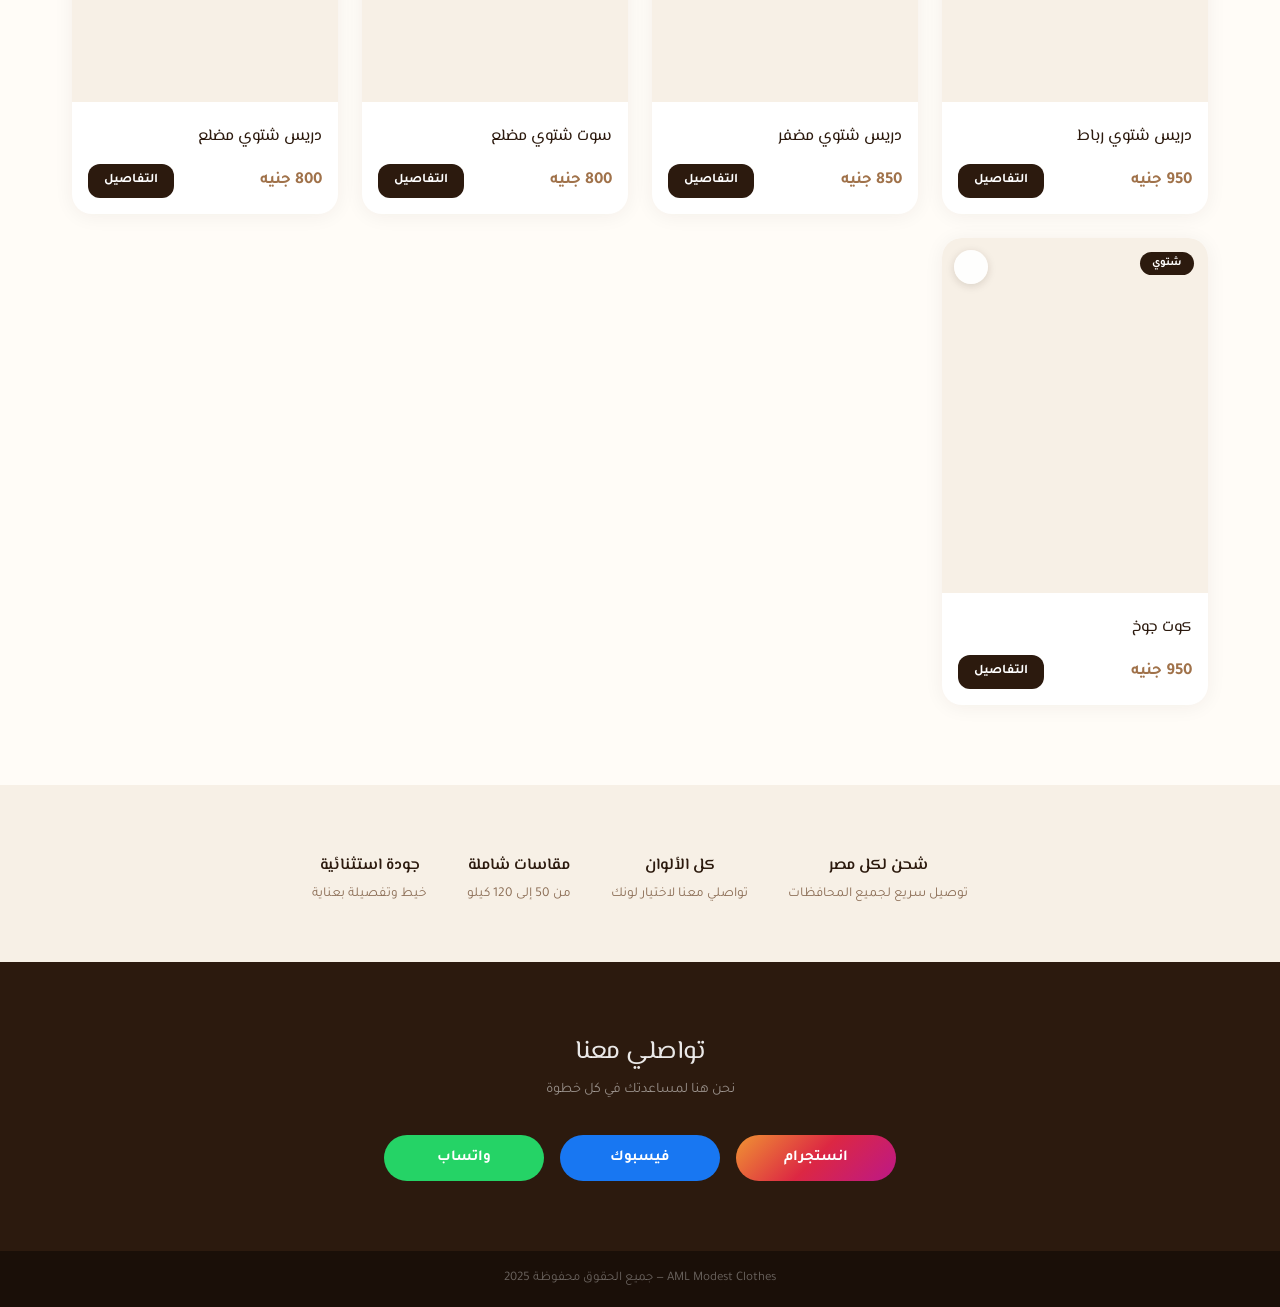
==== commit 09ff1141: "Implement mobile menu and update navigation links" ====
--- a/index.html
+++ b/index.html
@@ -41,6 +41,38 @@
   transition:all .25s;font-weight:500;
 }
 .nav-link:hover{background:var(--sand);color:var(--espresso)}
+/* HAMBURGER */
+.nav-hamburger{
+  display:none;
+  background:var(--sand);border:none;cursor:pointer;
+  width:38px;height:38px;border-radius:50%;
+  align-items:center;justify-content:center;
+  color:var(--espresso);font-size:1.3rem;
+  flex-shrink:0;transition:background .2s;
+}
+.nav-hamburger:hover{background:var(--sand2)}
+/* MOBILE MENU DROPDOWN */
+.mobile-menu{
+  display:none;
+  position:fixed;top:60px;left:0;right:0;
+  background:rgba(255,252,247,0.98);
+  backdrop-filter:blur(20px);
+  border-bottom:1px solid rgba(200,146,58,0.18);
+  z-index:999;
+  padding:10px 16px 16px;
+  flex-direction:column;gap:4px;
+  box-shadow:0 8px 24px rgba(44,26,14,.1);
+}
+.mobile-menu.open{display:flex;animation:fadeUp .2s ease}
+.mobile-menu-link{
+  background:none;border:none;
+  font-family:'Tajawal',sans-serif;font-size:1rem;font-weight:500;
+  color:var(--espresso);padding:13px 16px;border-radius:12px;
+  cursor:pointer;text-align:right;transition:background .2s;
+  display:flex;align-items:center;justify-content:flex-end;gap:10px;
+}
+.mobile-menu-link:hover{background:var(--sand)}
+.mobile-menu-divider{height:1px;background:var(--sand2);margin:4px 0}
 .nav-cart{
   display:flex;align-items:center;gap:6px;
   background:var(--espresso);color:white;
@@ -664,11 +696,13 @@
   nav{padding:0 14px;height:60px}
   .nav-logo{font-size:1.1rem}
   .nav-logo img{height:30px}
-  nav .nav-link:not(.nav-cart):not(.nav-wish){display:none}
-  .nav-wish{padding:7px 12px;font-size:.82rem}
+  .nav-links .nav-link:not(.nav-cart):not(.nav-wish){display:none}
+  .nav-search{display:none}
+  .nav-hamburger{display:flex}
+  .nav-wish{padding:7px 10px;font-size:.82rem}
   .nav-cart{padding:7px 12px;font-size:.82rem}
-  .nav-search{flex:0 0 130px;height:34px;padding:0 10px}
-  .nav-search input{font-size:.82rem}
+  .nav-wish .wish-label{display:none}
+  .nav-cart .cart-label{display:none}
   .search-dropdown{top:60px}
 
   /* HERO mobile */
@@ -773,13 +807,42 @@
     <button class="nav-link" onclick="showAbout()">من نحن</button>
     <button class="nav-link" onclick="goHome();setTimeout(()=>document.getElementById('social').scrollIntoView({behavior:'smooth'}),120)">تواصلي معنا</button>
     <button class="nav-wish" onclick="openWishlist()">
-      <i class="ti ti-heart" aria-hidden="true"></i> المفضلة <span class="wish-badge" id="wishCount">0</span>
+      <i class="ti ti-heart" aria-hidden="true"></i> <span class="wish-label">المفضلة</span> <span class="wish-badge" id="wishCount">0</span>
     </button>
-      <button class="nav-cart nav-link" onclick="openCart()">
-        <i class="ti ti-shopping-bag" aria-hidden="true"></i> السلة <span class="cart-badge" id="cartCount">0</span>
+    <button class="nav-cart nav-link" onclick="openCart()">
+      <i class="ti ti-shopping-bag" aria-hidden="true"></i> <span class="cart-label">السلة</span> <span class="cart-badge" id="cartCount">0</span>
+    </button>
+  </div>
+  <button class="nav-hamburger" id="hamburgerBtn" onclick="toggleMobileMenu()" aria-label="القائمة">
+    <i class="ti ti-menu-2" aria-hidden="true"></i>
+  </button>
+</nav>
+
+<!-- MOBILE MENU -->
+<div class="mobile-menu" id="mobileMenu">
+  <button class="mobile-menu-link" onclick="goHome();closeMobileMenu()">
+    المتجر <i class="ti ti-home" aria-hidden="true"></i>
+  </button>
+  <button class="mobile-menu-link" onclick="showAbout();closeMobileMenu()">
+    من نحن <i class="ti ti-info-circle" aria-hidden="true"></i>
+  </button>
+  <button class="mobile-menu-link" onclick="goHome();closeMobileMenu();setTimeout(()=>document.getElementById('social').scrollIntoView({behavior:'smooth'}),120)">
+    تواصلي معنا <i class="ti ti-message-circle" aria-hidden="true"></i>
+  </button>
+  <div class="mobile-menu-divider"></div>
+  <div style="padding:8px 16px 2px">
+    <div style="display:flex;gap:10px">
+      <button onclick="openWishlist();closeMobileMenu()" style="flex:1;display:flex;align-items:center;justify-content:center;gap:8px;background:var(--sand);border:none;border-radius:14px;padding:12px;font-family:'Tajawal',sans-serif;font-size:.95rem;font-weight:600;color:var(--espresso);cursor:pointer;">
+        <i class="ti ti-heart" style="color:var(--gold)" aria-hidden="true"></i> المفضلة
+        <span style="background:var(--gold);color:white;width:20px;height:20px;border-radius:50%;font-size:.65rem;font-weight:700;display:flex;align-items:center;justify-content:center;" id="wishCountMobile">0</span>
       </button>
+      <button onclick="openCart();closeMobileMenu()" style="flex:1;display:flex;align-items:center;justify-content:center;gap:8px;background:var(--espresso);border:none;border-radius:14px;padding:12px;font-family:'Tajawal',sans-serif;font-size:.95rem;font-weight:600;color:white;cursor:pointer;">
+        <i class="ti ti-shopping-bag" aria-hidden="true"></i> السلة
+        <span style="background:var(--gold);color:white;width:20px;height:20px;border-radius:50%;font-size:.65rem;font-weight:700;display:flex;align-items:center;justify-content:center;" id="cartCountMobile">0</span>
+      </button>
+    </div>
   </div>
-</nav>
+</div>
 
 <!-- SEARCH DROPDOWN -->
 <div class="search-backdrop" id="searchBackdrop" onclick="closeSearch()"></div>
@@ -1141,6 +1204,8 @@
   let badge=document.getElementById('wishCount');
   badge.textContent=wishlist.length;
   badge.classList.toggle('show',wishlist.length>0);
+  let mb=document.getElementById('wishCountMobile');
+  if(mb)mb.textContent=wishlist.length;
   if(!wishlist.length){wrap.innerHTML='<p class="wish-empty-msg">المفضلة فارغة</p>';return;}
   wrap.innerHTML=wishlist.map(p=>{
     return`<div class="wish-item">
@@ -1248,6 +1313,8 @@
   let total=cart.reduce((s,i)=>s+i.price*i.qty,0);
   let count=cart.reduce((s,i)=>s+i.qty,0);
   cnt.textContent=count;
+  let mcnt=document.getElementById('cartCountMobile');
+  if(mcnt)mcnt.textContent=count;
   if(!cart.length){wrap.innerHTML='<p class="cart-empty-msg">السلة فارغة</p>';foot.style.display='none';return;}
   foot.style.display='block';tot.textContent=total+' جنيه';
   wrap.innerHTML=cart.map(it=>{
@@ -1380,6 +1447,25 @@
 window.addEventListener('scroll',()=>{
   document.getElementById('scrollTopBtn').classList.toggle('show', window.scrollY > 300);
 });
+
+/* MOBILE MENU */
+function toggleMobileMenu(){
+  let m=document.getElementById('mobileMenu');
+  let btn=document.getElementById('hamburgerBtn');
+  let isOpen=m.classList.toggle('open');
+  btn.innerHTML=isOpen?'<i class="ti ti-x" aria-hidden="true"></i>':'<i class="ti ti-menu-2" aria-hidden="true"></i>';
+}
+function closeMobileMenu(){
+  document.getElementById('mobileMenu').classList.remove('open');
+  document.getElementById('hamburgerBtn').innerHTML='<i class="ti ti-menu-2" aria-hidden="true"></i>';
+}
+document.addEventListener('click',function(e){
+  let menu=document.getElementById('mobileMenu');
+  let btn=document.getElementById('hamburgerBtn');
+  if(menu.classList.contains('open')&&!menu.contains(e.target)&&!btn.contains(e.target)){
+    closeMobileMenu();
+  }
+});
 </script>
 </body>
 </html>
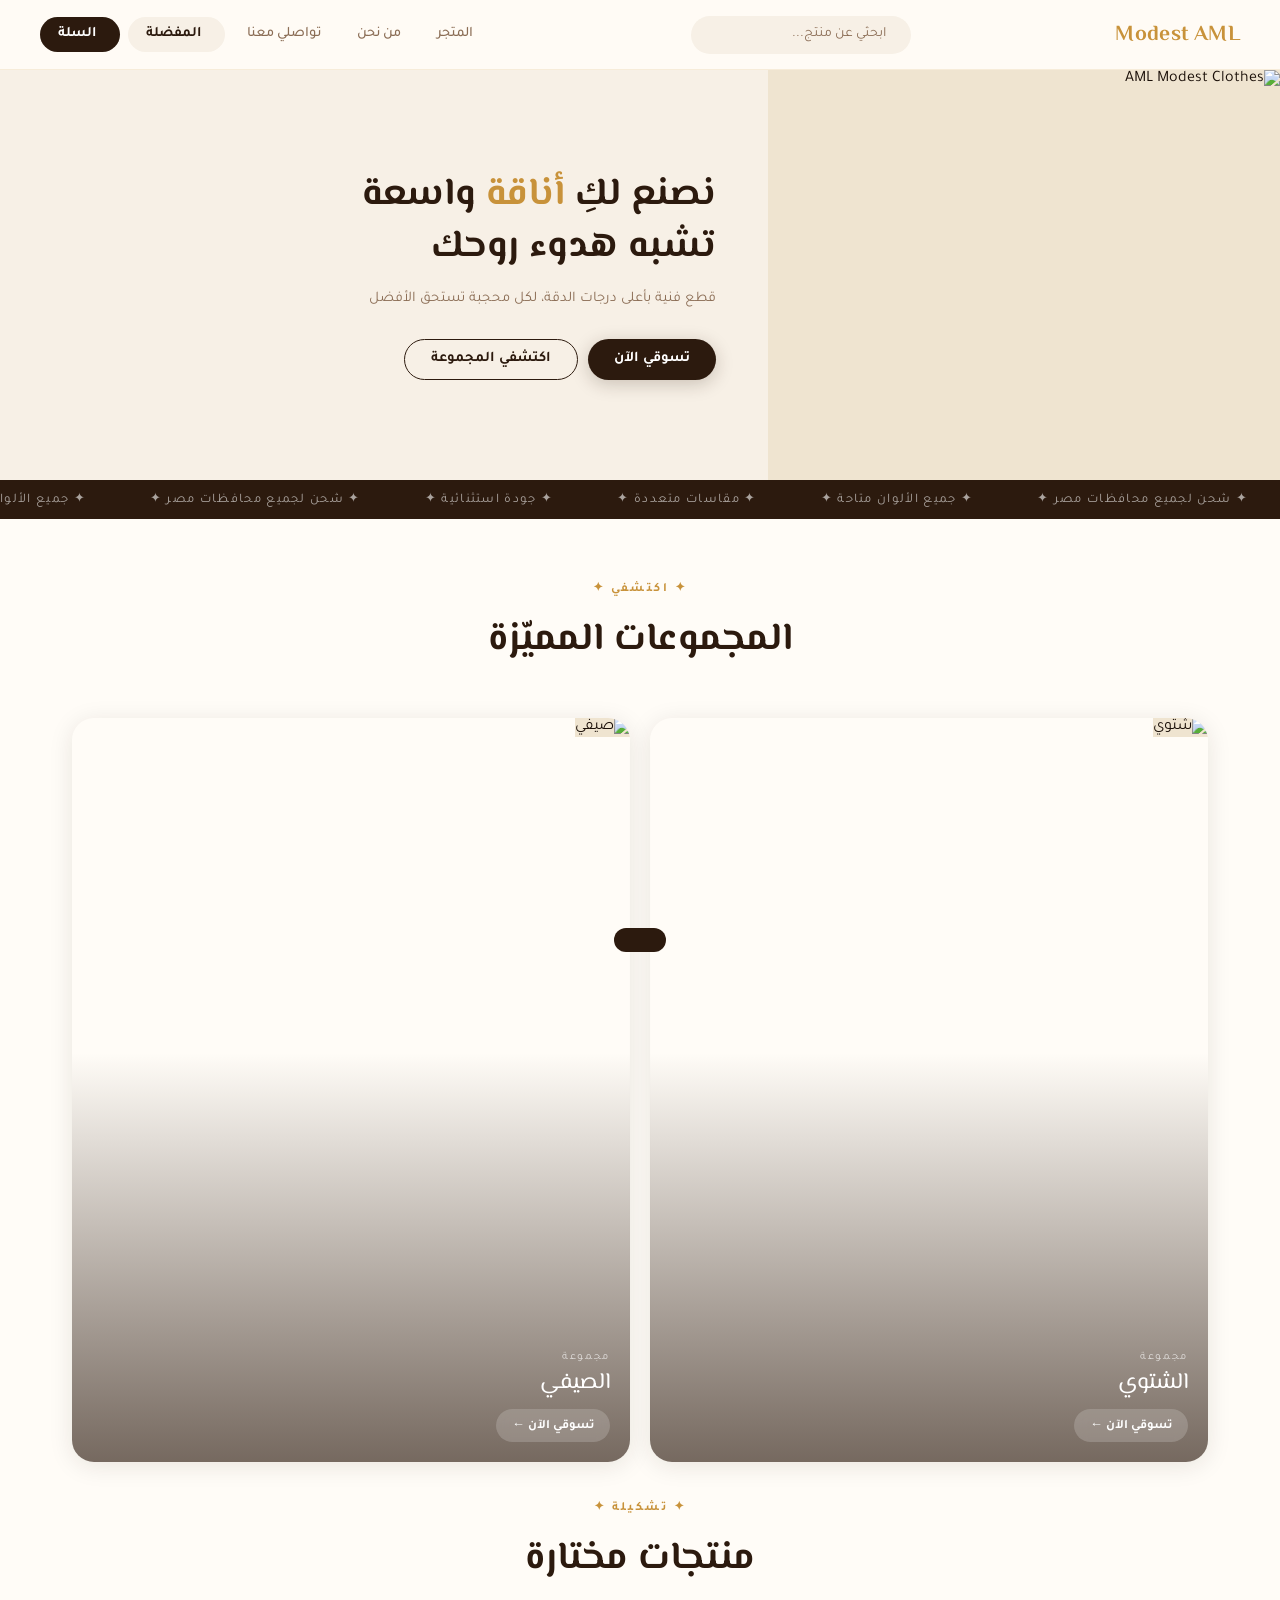
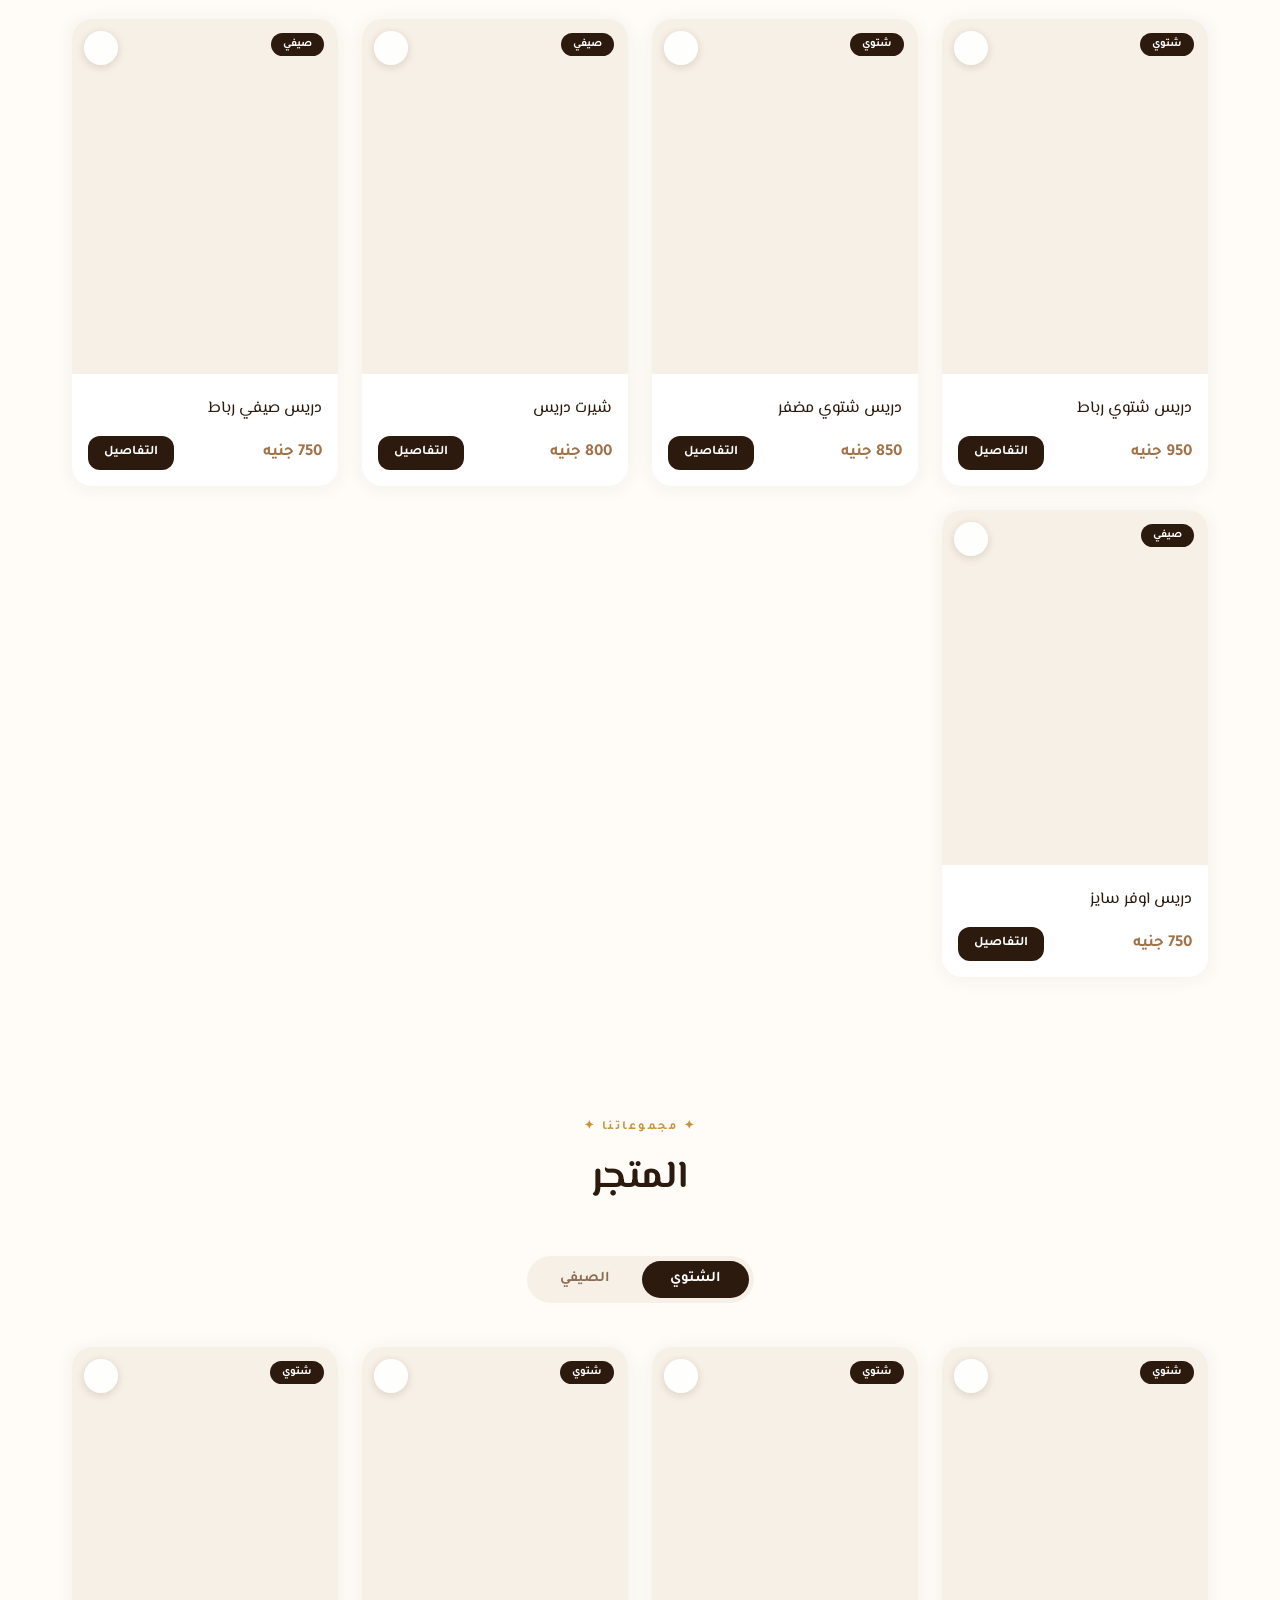
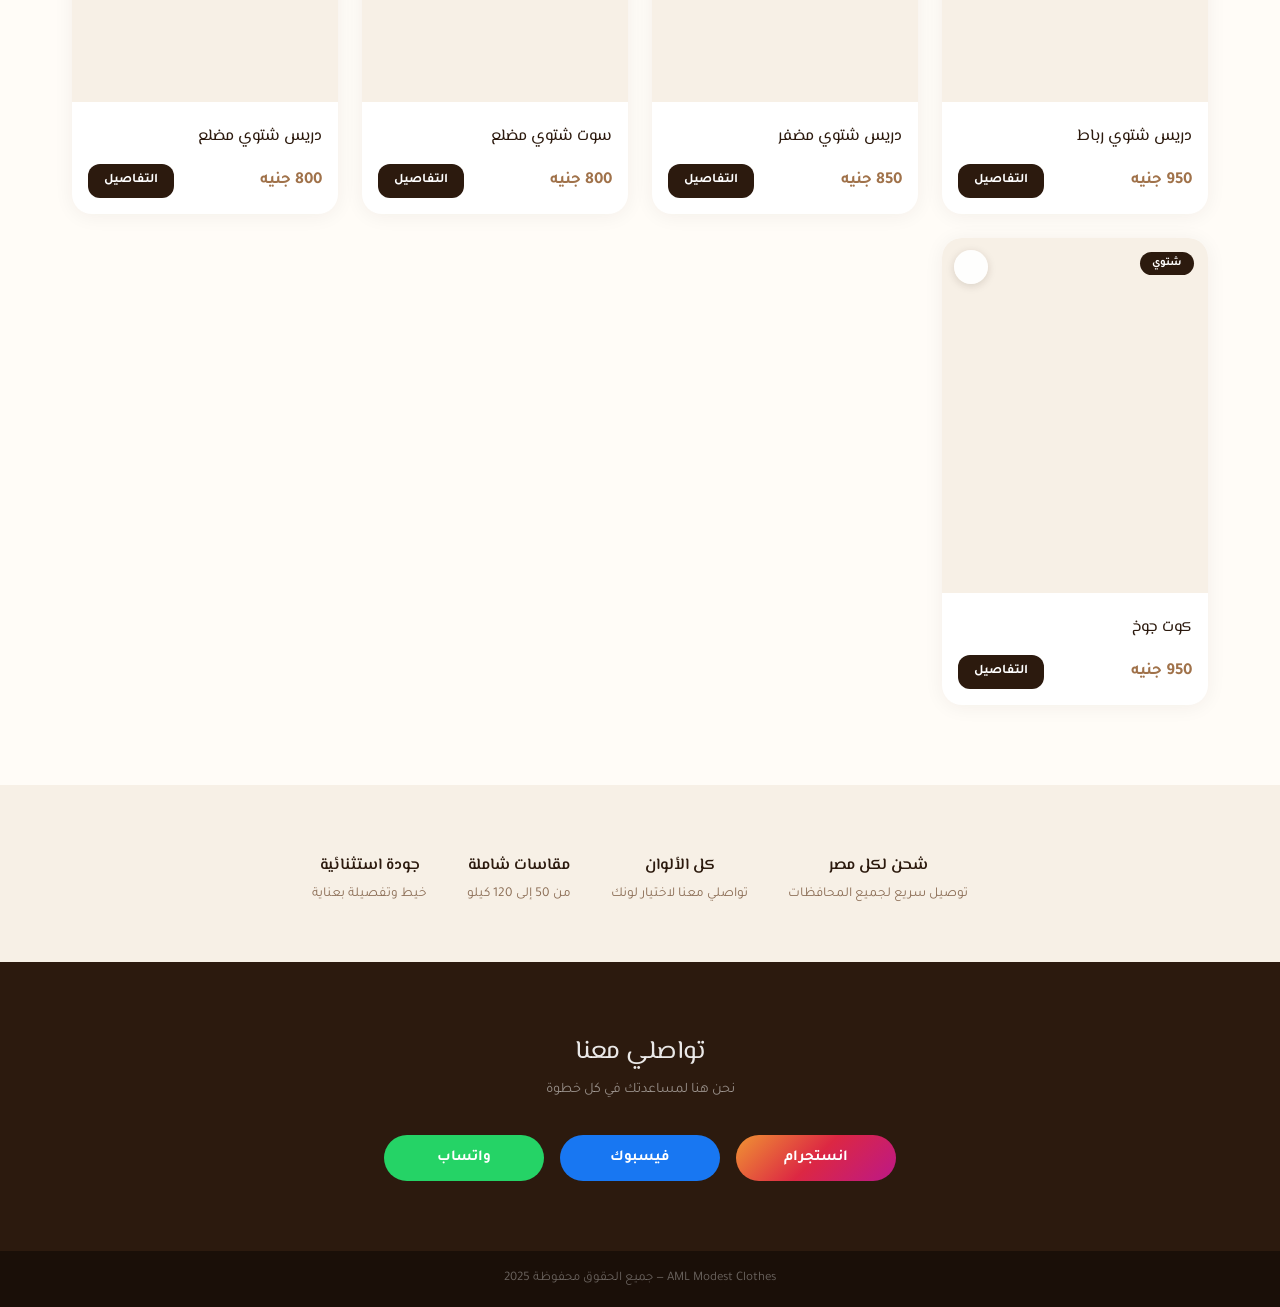
==== commit eea8f0f4: "Refactor navbar and mobile menu functionality" ====
--- a/index.html
+++ b/index.html
@@ -34,6 +34,7 @@
   display:flex;align-items:center;gap:10px;text-decoration:none;
 }
 .nav-logo span{color:var(--gold)}
+.nav-logo-text{display:flex;align-items:center;gap:4px}
 .nav-links{display:flex;align-items:center;gap:8px}
 .nav-link{
   background:none;border:none;font-family:'Tajawal',sans-serif;font-size:.9rem;
@@ -85,8 +86,9 @@
   background:var(--gold);color:white;
   width:18px;height:18px;border-radius:50%;
   font-size:.65rem;font-weight:700;
-  display:flex;align-items:center;justify-content:center;
-}
+  display:none;align-items:center;justify-content:center;
+}
+.cart-badge.show{display:flex}
 
 /* SEARCH BAR */
 .nav-search{
@@ -693,16 +695,55 @@
 /* RESPONSIVE */
 @media(max-width:700px){
   /* NAV */
-  nav{padding:0 14px;height:60px}
-  .nav-logo{font-size:1.1rem}
-  .nav-logo img{height:30px}
+  nav{
+    padding:0 10px;height:60px;
+    gap:6px;
+  }
+  .nav-logo{font-size:.95rem;gap:5px;flex-shrink:0}
+  .nav-logo img{height:26px}
+  .nav-logo-text{display:none}
+  .nav-links{
+    display:flex;
+    align-items:center;
+    gap:2px;
+    flex-shrink:0;
+  }
   .nav-links .nav-link:not(.nav-cart):not(.nav-wish){display:none}
-  .nav-search{display:none}
-  .nav-hamburger{display:flex}
-  .nav-wish{padding:7px 10px;font-size:.82rem}
-  .nav-cart{padding:7px 12px;font-size:.82rem}
+  .nav-search{
+    display:flex;
+    flex:1 1 auto;
+    min-width:0;
+    height:34px;
+    padding:0 10px;
+  }
+  .nav-search input{font-size:.8rem}
+  .nav-wish{
+    padding:0;
+    background:none;
+    color:var(--espresso);
+    font-size:1.2rem;
+    width:32px;height:32px;
+    border-radius:50%;
+    flex-shrink:0;
+  }
+  .nav-wish:hover{background:var(--sand)}
+  .nav-cart{
+    padding:0;
+    background:none;
+    color:var(--espresso);
+    font-size:1.2rem;
+    width:32px;height:32px;
+    border-radius:50%;
+    box-shadow:none;
+    flex-shrink:0;
+  }
+  .nav-cart:hover{background:var(--sand)}
   .nav-wish .wish-label{display:none}
   .nav-cart .cart-label{display:none}
+  .nav-hamburger{
+    display:flex;
+    flex-shrink:0;
+  }
   .search-dropdown{top:60px}
 
   /* HERO mobile */
@@ -795,7 +836,7 @@
 <nav id="navbar">
   <a class="nav-logo" onclick="goHome()" style="cursor:pointer">
     <img src="https://drive.google.com/thumbnail?id=1NK3poi7l0jqFSfhk8sig490geYi3ak5J&sz=w60" alt="AML" style="height:36px;width:auto" onerror="this.style.display='none'">
-    AML <span>Modest</span>
+    <span class="nav-logo-text">AML <span>Modest</span></span>
   </a>
   <div class="nav-search">
     <span class="nav-search-icon"><i class="ti ti-search" aria-hidden="true"></i></span>
@@ -813,7 +854,7 @@
       <i class="ti ti-shopping-bag" aria-hidden="true"></i> <span class="cart-label">السلة</span> <span class="cart-badge" id="cartCount">0</span>
     </button>
   </div>
-  <button class="nav-hamburger" id="hamburgerBtn" onclick="toggleMobileMenu()" aria-label="القائمة">
+  <button class="nav-hamburger" id="hamburgerBtn" onclick="toggleMobileMenu(event)" aria-label="القائمة">
     <i class="ti ti-menu-2" aria-hidden="true"></i>
   </button>
 </nav>
@@ -1313,6 +1354,7 @@
   let total=cart.reduce((s,i)=>s+i.price*i.qty,0);
   let count=cart.reduce((s,i)=>s+i.qty,0);
   cnt.textContent=count;
+  cnt.classList.toggle('show', count>0);
   let mcnt=document.getElementById('cartCountMobile');
   if(mcnt)mcnt.textContent=count;
   if(!cart.length){wrap.innerHTML='<p class="cart-empty-msg">السلة فارغة</p>';foot.style.display='none';return;}
@@ -1449,7 +1491,8 @@
 });
 
 /* MOBILE MENU */
-function toggleMobileMenu(){
+function toggleMobileMenu(e){
+  if(e){e.stopPropagation();}
   let m=document.getElementById('mobileMenu');
   let btn=document.getElementById('hamburgerBtn');
   let isOpen=m.classList.toggle('open');
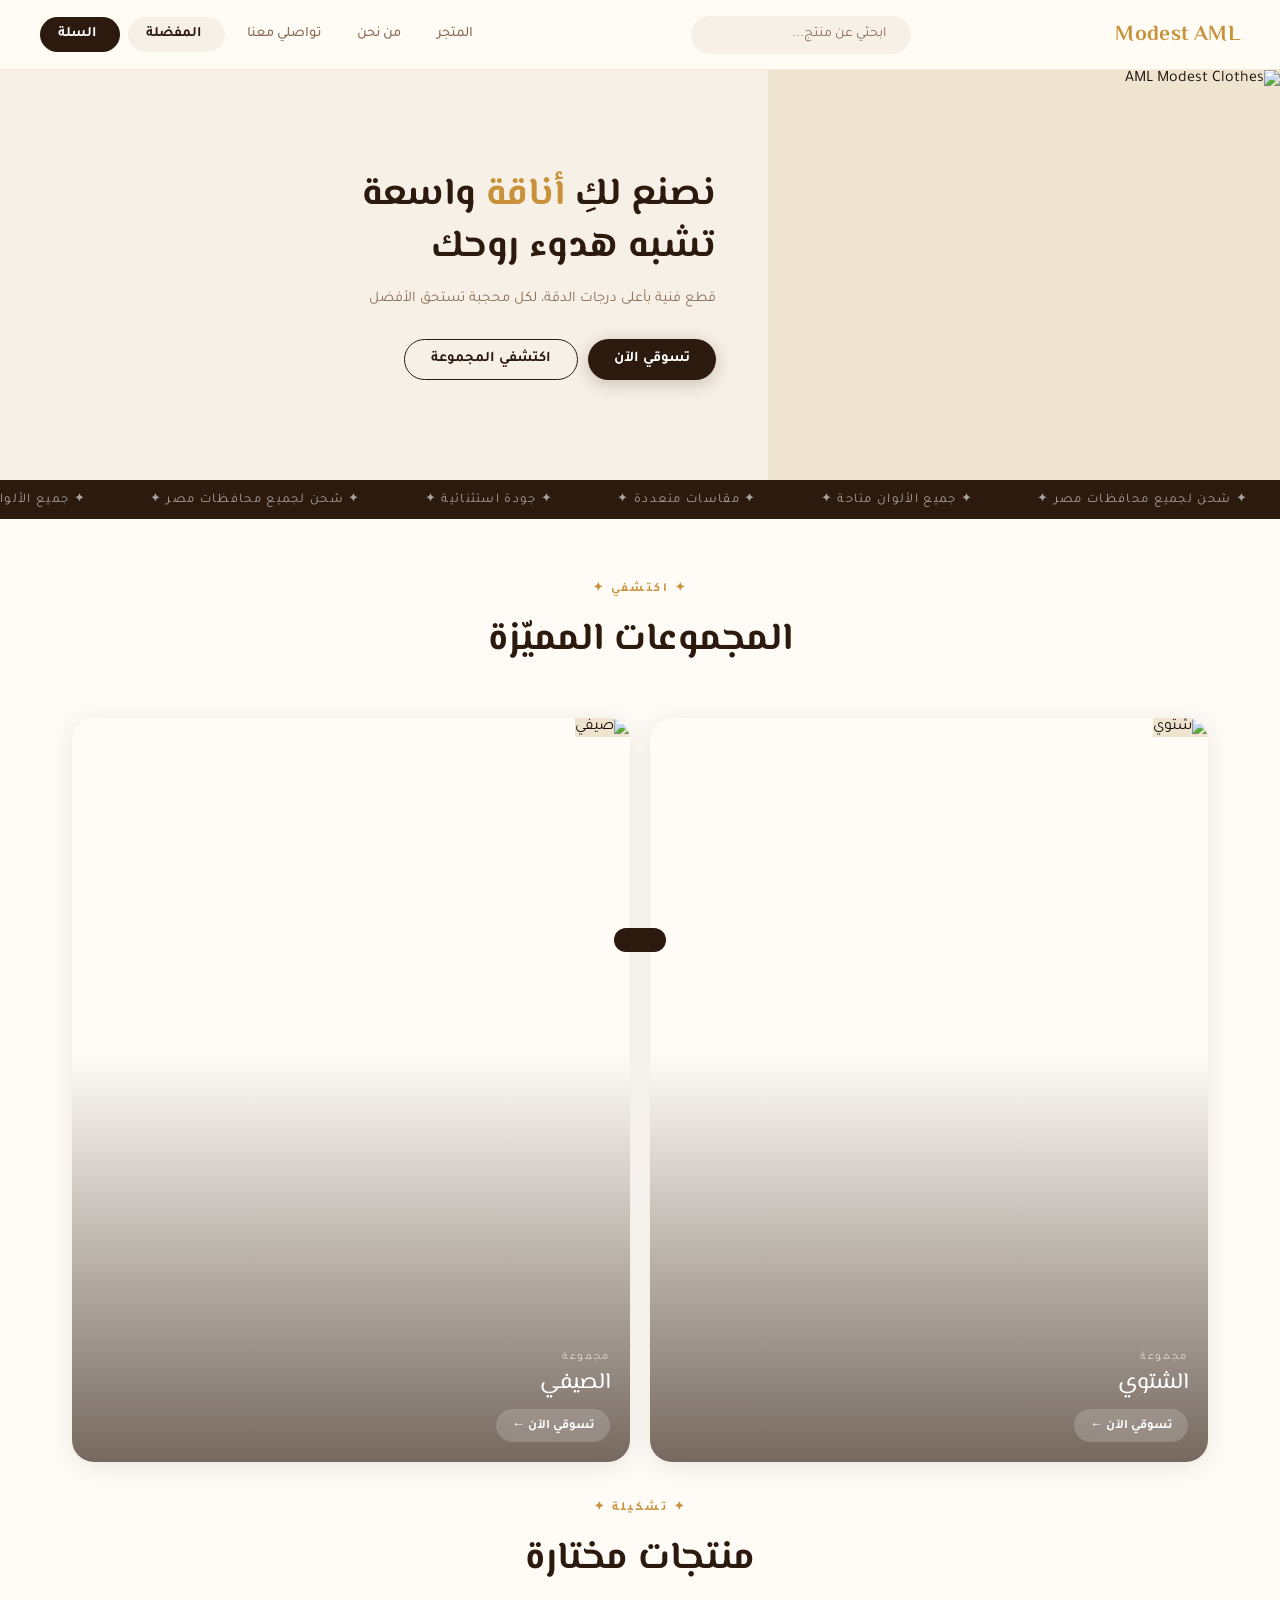
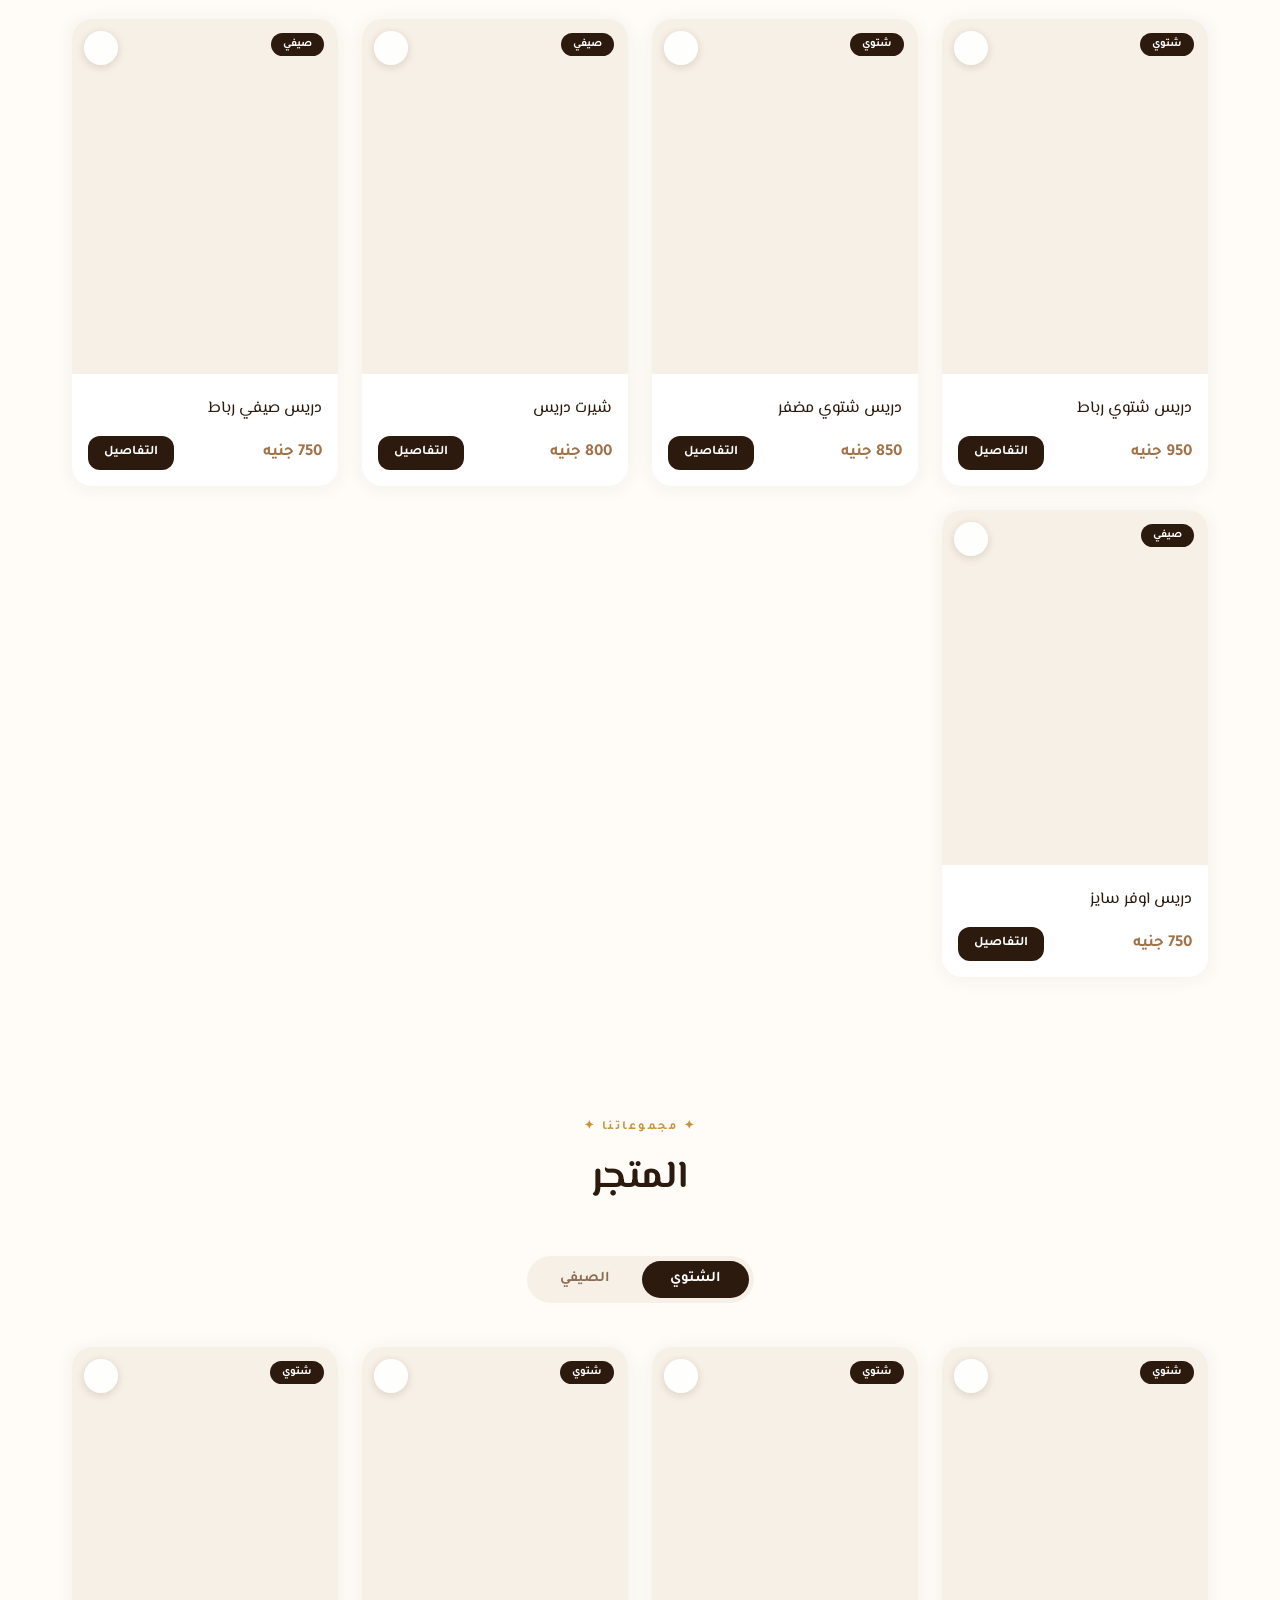
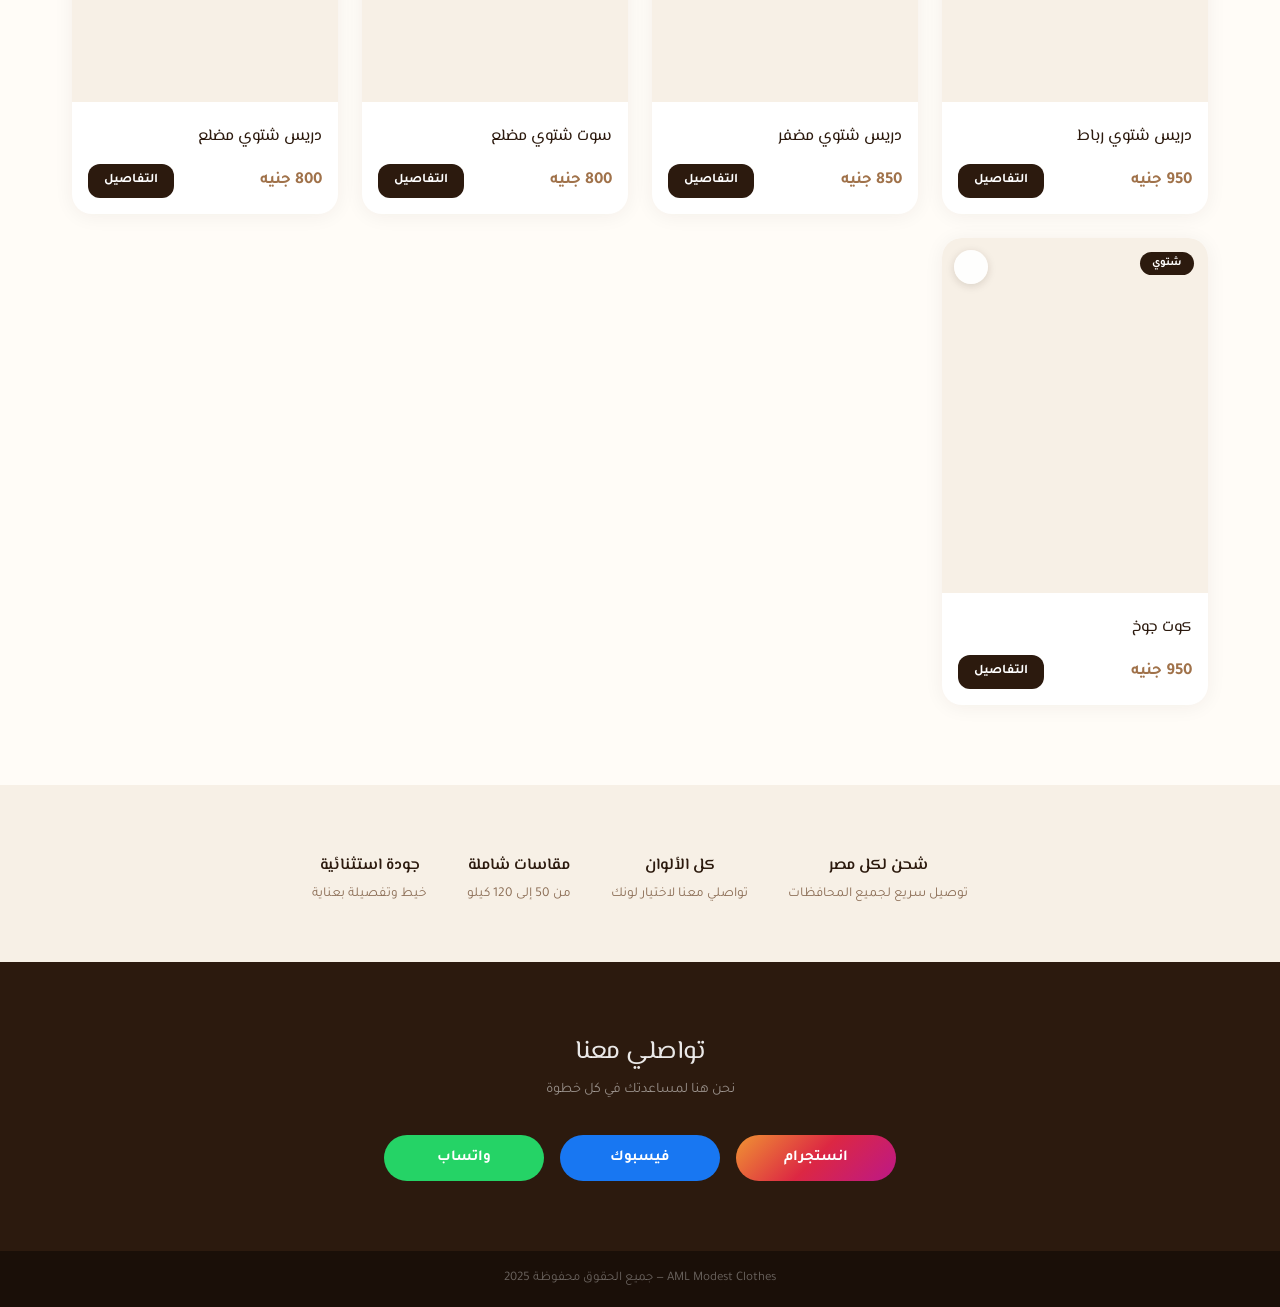
==== commit fd9cc25a: "Implement payment method selection UI Added payment method options and related UI elements." ====
--- a/index.html
+++ b/index.html
@@ -597,6 +597,22 @@
 .platform-btn-label{font-size:1rem;font-weight:700}
 .platform-btn-desc{font-size:.7rem;opacity:.88;font-weight:400}
 
+/* PAYMENT METHOD STEP */
+.pay-option{
+  display:flex;align-items:center;gap:14px;
+  padding:15px 18px;border-radius:16px;margin-bottom:12px;
+  border:2px solid var(--sand2);background:white;
+  cursor:pointer;transition:all .25s;width:100%;text-align:right;
+  font-family:'Tajawal',sans-serif;
+}
+.pay-option:hover{border-color:var(--latte);background:var(--sand)}
+.pay-option.selected{border-color:var(--espresso);background:var(--sand)}
+.pay-option-icon{font-size:1.8rem;flex-shrink:0;width:40px;text-align:center}
+.pay-option-label{font-size:1rem;font-weight:700;color:var(--espresso)}
+.pay-option-desc{font-size:.75rem;color:var(--muted);font-weight:400}
+.pay-err{color:#c0392b;font-size:.8rem;display:none;margin-bottom:10px;text-align:center}
+.pay-err.show{display:block}
+
 /* SUCCESS */
 .success-screen{
   position:fixed;inset:0;background:rgba(44,26,14,.88);
@@ -618,6 +634,24 @@
 
 /* SIZE WARN */
 .size-warn-box{max-width:320px;padding:34px 24px}
+
+/* COPY PAY TOAST */
+.copy-pay-toast{
+  position:fixed;bottom:32px;left:50%;
+  transform:translateX(-50%) translateY(120px);
+  background:var(--espresso);color:white;
+  padding:16px 22px;border-radius:18px;
+  z-index:2100;
+  display:flex;align-items:flex-start;gap:14px;
+  max-width:min(360px,88vw);
+  box-shadow:0 8px 32px rgba(44,26,14,.35);
+  transition:transform .35s cubic-bezier(.4,0,.2,1),opacity .35s;
+  opacity:0;pointer-events:none;
+}
+.copy-pay-toast.show{transform:translateX(-50%) translateY(0);opacity:1;pointer-events:all}
+.copy-pay-icon{font-size:1.6rem;flex-shrink:0;margin-top:2px}
+.copy-pay-title{font-weight:700;font-size:.95rem;margin-bottom:5px;line-height:1.4}
+.copy-pay-sub{font-size:.8rem;color:rgba(255,255,255,.72);line-height:1.5}
 
 /* TOAST */
 .toast{
@@ -1106,11 +1140,45 @@
       </div>
       <div class="field-group"><label class="field-label">العنوان <span class="req">*</span></label><textarea class="field-input field-textarea" id="sh-address" placeholder="الشارع، المنطقة، رقم المبنى..."></textarea><p class="field-err" id="err-address">يرجى كتابة العنوان</p></div>
       <div class="field-group"><label class="field-label">اللون المطلوب <span class="req">*</span></label><input class="field-input" id="sh-color" type="text" placeholder="اسود، بيج، كحلي..."><p class="field-err" id="err-color">يرجى كتابة اللون</p></div>
-      <button class="next-btn" onclick="goStep2()">التالي ← اختاري طريقة الإرسال</button>
+      <button class="next-btn" onclick="goStep2()">التالي ← اختاري طريقة الدفع</button>
       <button class="cancel-btn" onclick="closeCheckout()">إلغاء</button>
     </div>
+    <!-- STEP 2: PAYMENT METHOD -->
+    <div id="step-payment" style="display:none">
+      <button class="back-btn" onclick="goStep1Pay()">← رجوع</button>
+      <p class="modal-title">طريقة الدفع</p>
+      <p class="modal-sub">اختاري طريقة الدفع المناسبة</p>
+
+      <button class="pay-option" id="pay-cod" onclick="selectPay('cod',this)">
+        <div class="pay-option-icon">💵</div>
+        <div>
+          <div class="pay-option-label">الدفع عند الاستلام</div>
+          <div class="pay-option-desc">تدفعي عند وصول الطلب</div>
+        </div>
+      </button>
+
+      <button class="pay-option" id="pay-orange" onclick="selectPay('orange',this);copyPayNum('orange')">
+        <div class="pay-option-icon">🟠</div>
+        <div>
+          <div class="pay-option-label">اورانج كاش</div>
+          <div class="pay-option-desc">اضغطي لنسخ الرقم · 01211523707</div>
+        </div>
+      </button>
+
+      <button class="pay-option" id="pay-instapay" onclick="selectPay('instapay',this);copyPayNum('instapay')">
+        <div class="pay-option-icon">⚡</div>
+        <div>
+          <div class="pay-option-label">انستاباي</div>
+          <div class="pay-option-desc">اضغطي لنسخ الرقم · 01211523707</div>
+        </div>
+      </button>
+
+      <p class="pay-err" id="pay-err">يرجى اختيار طريقة دفع أولاً</p>
+      <button class="next-btn" onclick="goStep3()">التالي ← اختاري طريقة الإرسال</button>
+      <button class="cancel-btn" onclick="closeCheckout()">إلغاء</button>
+    </div>
     <div id="step-platform" style="display:none">
-      <button class="back-btn" onclick="goStep1()">← رجوع</button>
+      <button class="back-btn" onclick="goStep2Pay()">← رجوع</button>
       <p class="modal-title">اختاري طريقة الطلب</p>
       <button class="platform-btn wa" onclick="doCheckout('whatsapp')">
         <img src="https://drive.google.com/thumbnail?id=1J-M5eYusdkO13sSjNn3l_cNwfzSMLOUF&sz=w60" alt="">
@@ -1154,6 +1222,15 @@
       افتحي الرسائل وابعتيلنا الطلب
     </a>
     <button onclick="document.getElementById('successIg').classList.remove('open')" style="background:none;border:none;color:var(--muted);font-family:'Tajawal',sans-serif;font-size:.88rem;cursor:pointer;padding:6px">إغلاق</button>
+  </div>
+</div>
+
+<!-- COPY PAY TOAST -->
+<div class="copy-pay-toast" id="copyPayToast">
+  <div class="copy-pay-icon">✅</div>
+  <div>
+    <div class="copy-pay-title" id="copyPayTitle">تم نسخ الرقم للتحويل عبر انستاباي</div>
+    <div class="copy-pay-sub">بعد إرسال الرسالة لنا برجاء إرسال سكرين شوت بالتحويل</div>
   </div>
 </div>
 
@@ -1384,7 +1461,42 @@
 
 function openCheckout(){if(!cart.length)return;goStep1();document.getElementById('checkoutModal').classList.add('open');}
 function closeCheckout(){document.getElementById('checkoutModal').classList.remove('open');}
-function goStep1(){document.getElementById('step-ship').style.display='block';document.getElementById('step-platform').style.display='none';}
+function goStep1(){
+  document.getElementById('step-ship').style.display='block';
+  document.getElementById('step-payment').style.display='none';
+  document.getElementById('step-platform').style.display='none';
+}
+function goStep1Pay(){
+  document.getElementById('step-ship').style.display='block';
+  document.getElementById('step-payment').style.display='none';
+}
+let selPay='';
+function selectPay(method,btn){
+  selPay=method;
+  document.querySelectorAll('.pay-option').forEach(b=>b.classList.remove('selected'));
+  btn.classList.add('selected');
+  document.getElementById('pay-err').classList.remove('show');
+}
+let copyPayTimer;
+function copyPayNum(method){
+  const PAY_NUM='01211523707';
+  const labels={'orange':'اورانج كاش','instapay':'انستاباي'};
+  let label=labels[method];
+  // copy number
+  if(navigator.clipboard&&navigator.clipboard.writeText){
+    navigator.clipboard.writeText(PAY_NUM).catch(()=>{});
+  } else {
+    let ta=document.createElement('textarea');ta.value=PAY_NUM;ta.style.position='fixed';ta.style.opacity='0';
+    document.body.appendChild(ta);ta.select();try{document.execCommand('copy');}catch(e){}
+    document.body.removeChild(ta);
+  }
+  // show toast
+  let toast=document.getElementById('copyPayToast');
+  document.getElementById('copyPayTitle').textContent='تم نسخ الرقم للتحويل عبر '+label;
+  toast.classList.add('show');
+  clearTimeout(copyPayTimer);
+  copyPayTimer=setTimeout(()=>toast.classList.remove('show'),5000);
+}
 function goStep2(){
   let valid=true;
   let fields=[
@@ -1403,6 +1515,15 @@
   });
   if(!valid)return;
   document.getElementById('step-ship').style.display='none';
+  document.getElementById('step-payment').style.display='block';
+}
+function goStep2Pay(){
+  document.getElementById('step-payment').style.display='block';
+  document.getElementById('step-platform').style.display='none';
+}
+function goStep3(){
+  if(!selPay){document.getElementById('pay-err').classList.add('show');return;}
+  document.getElementById('step-payment').style.display='none';
   document.getElementById('step-platform').style.display='block';
 }
 
@@ -1413,9 +1534,11 @@
   let gov=document.getElementById('sh-gov').value;
   let addr=document.getElementById('sh-address').value.trim();
   let color=document.getElementById('sh-color').value.trim();
+  let payLabels={'cod':'الدفع عند الاستلام','orange':'اورانج كاش','instapay':'انستاباي'};
+  let payText=payLabels[selPay]||selPay;
   let lines=cart.map(i=>'- '+i.name+'\n  المقاس: '+i.size+'\n  الكمية: '+i.qty+' x '+i.price+' = '+i.price*i.qty+' جنيه').join('\n\n');
   let total=cart.reduce((s,i)=>s+i.price*i.qty,0);
-  return'أهلاً AML Modest Clothes\nأريد طلب:\n\n'+lines+'\n\nالإجمالي: '+total+' جنيه\n\n--- بيانات الشحن ---\nالاسم: '+name+'\nموبايل 1: '+p1+(p2?'\nموبايل 2: '+p2:'')+'\nالمحافظة: '+gov+'\nالعنوان: '+addr+'\nاللون: '+color;
+  return'أهلاً AML Modest Clothes\nأريد طلب:\n\n'+lines+'\n\nالإجمالي: '+total+' جنيه\n\n--- بيانات الشحن ---\nالاسم: '+name+'\nموبايل 1: '+p1+(p2?'\nموبايل 2: '+p2:'')+'\nالمحافظة: '+gov+'\nالعنوان: '+addr+'\nاللون: '+color+'\nطريقة الدفع: '+payText;
 }
 
 function doCheckout(platform){
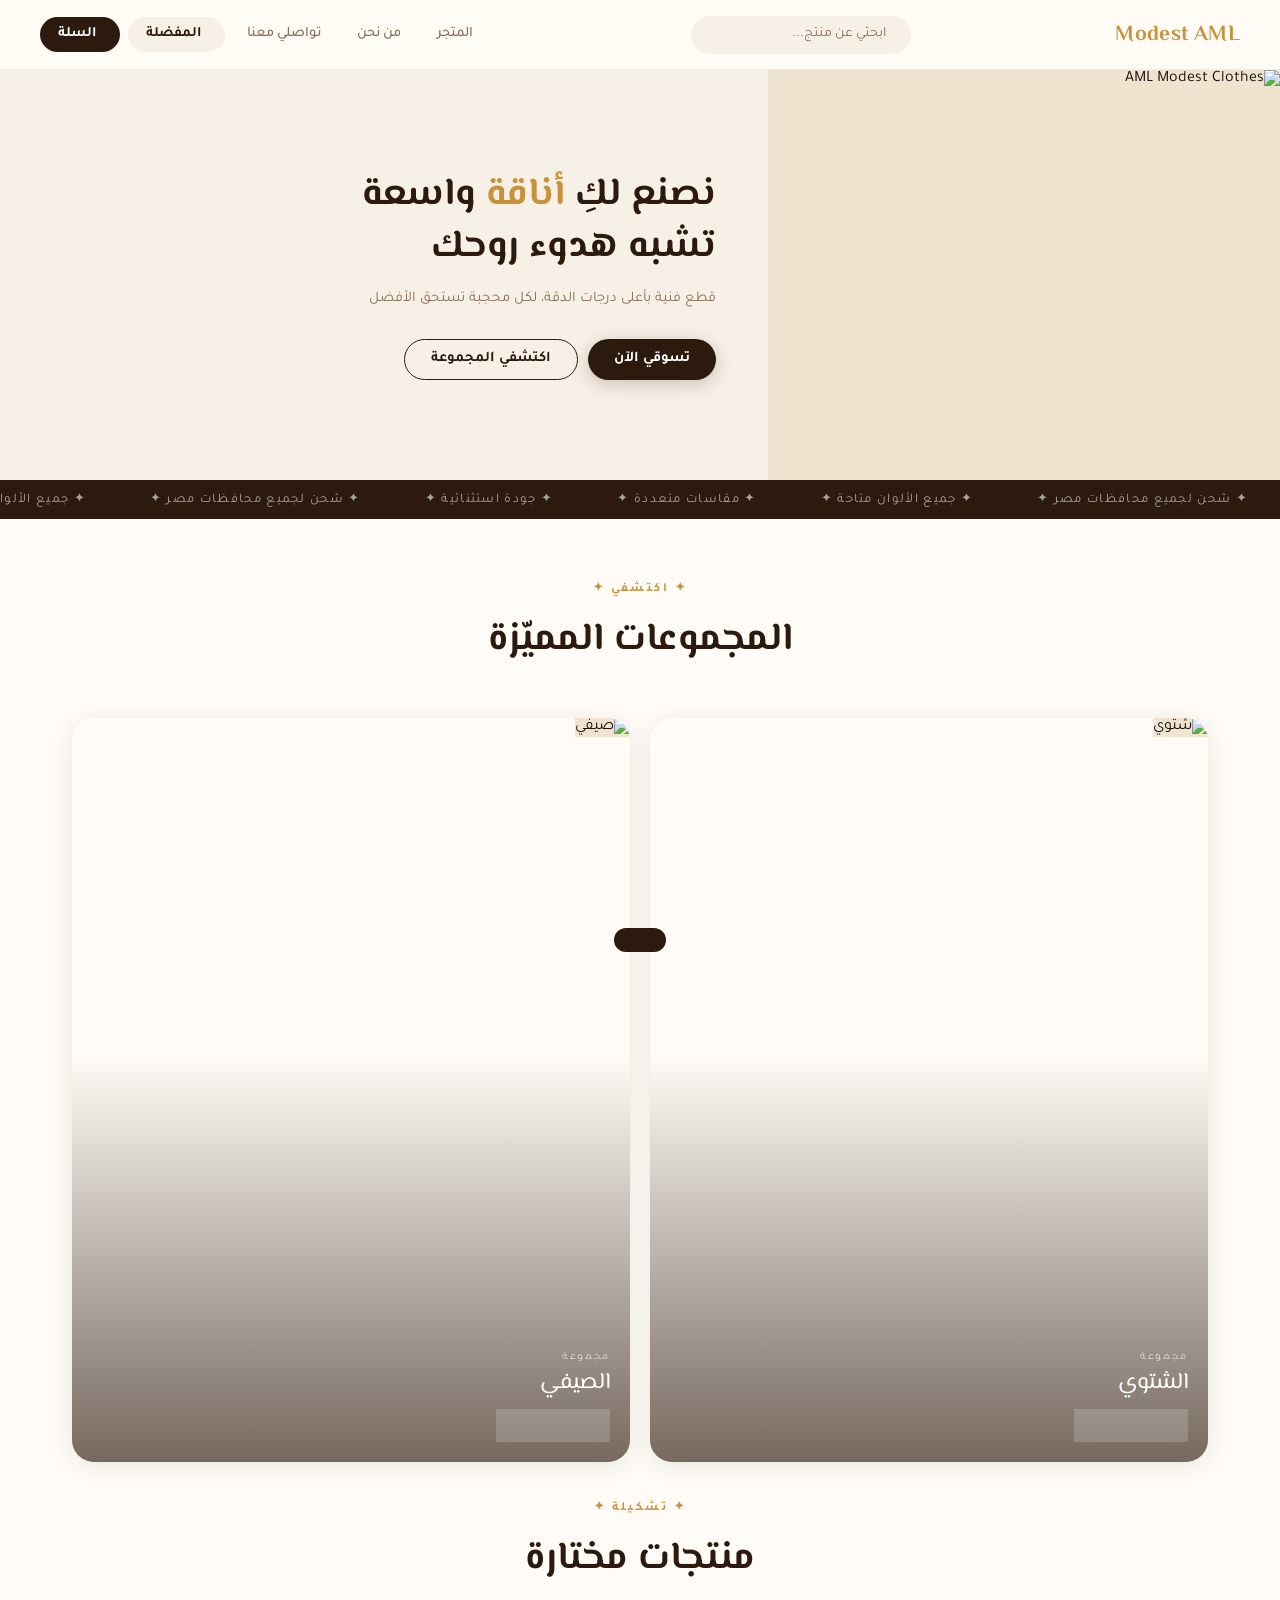
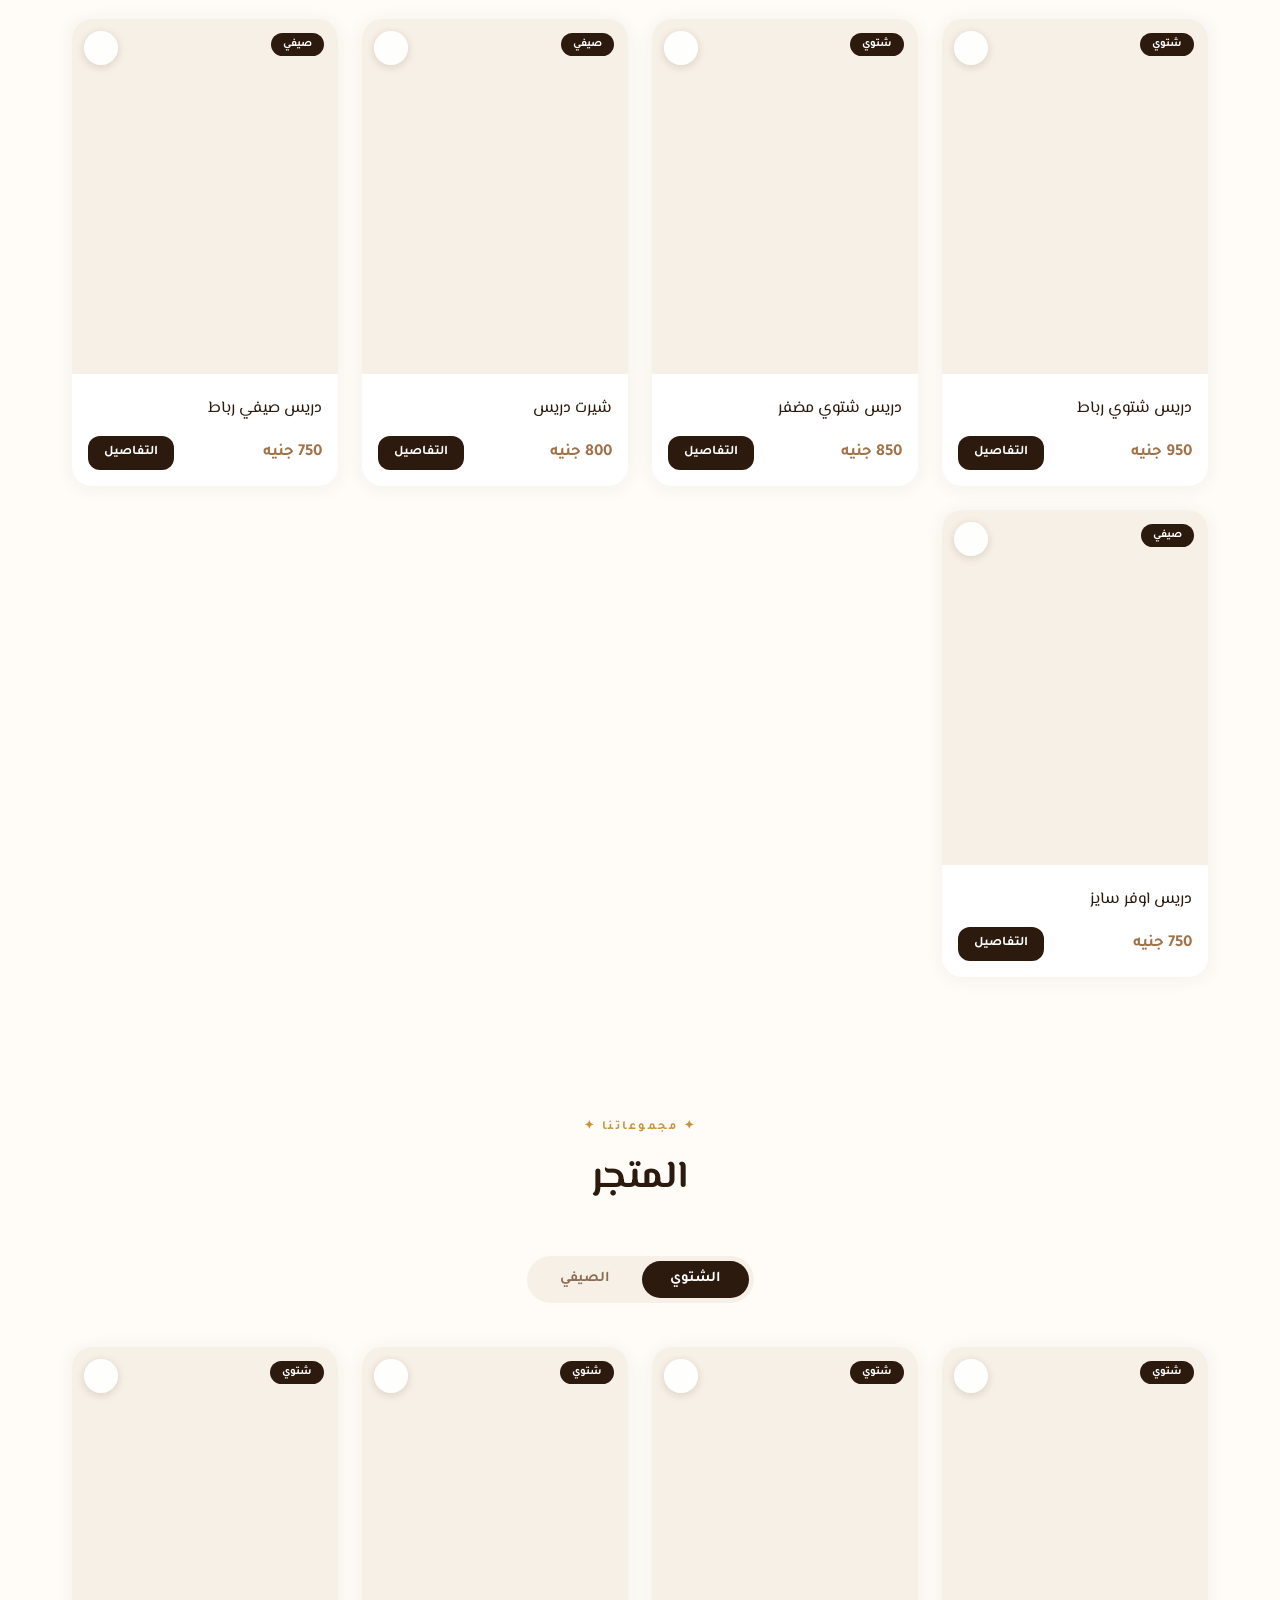
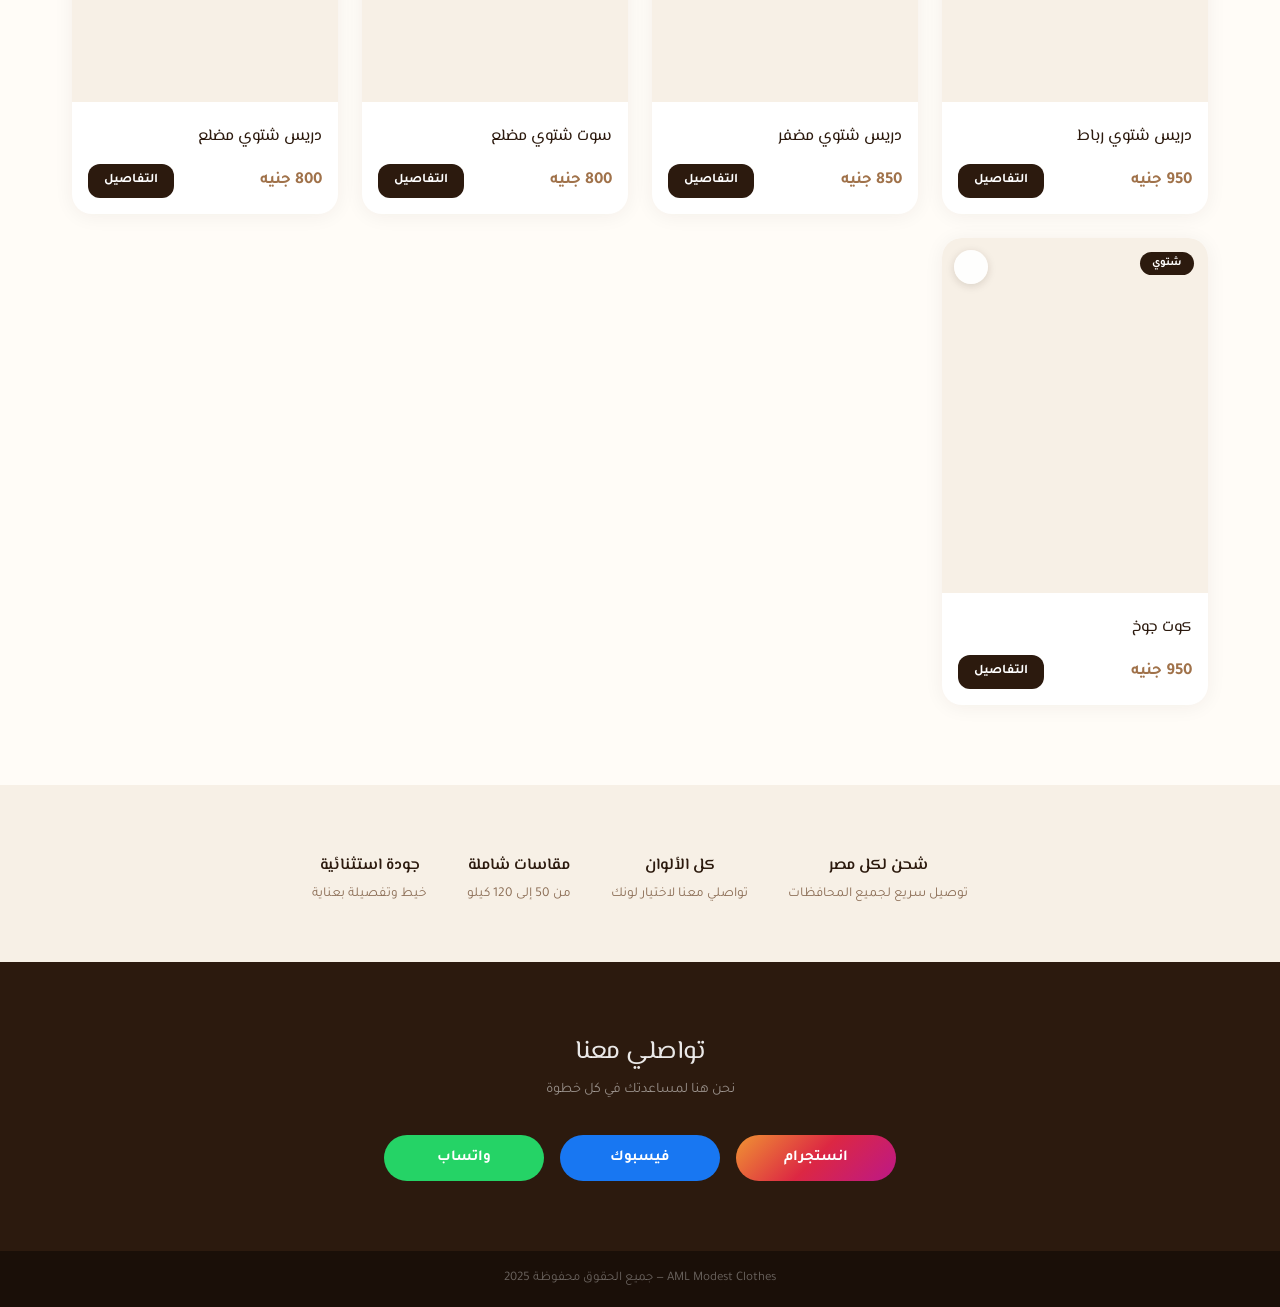
==== commit 8bc2f398: "Update payment method UI and functionality Refactor payment method section and update button texts." ====
--- a/index.html
+++ b/index.html
@@ -597,21 +597,41 @@
 .platform-btn-label{font-size:1rem;font-weight:700}
 .platform-btn-desc{font-size:.7rem;opacity:.88;font-weight:400}
 
-/* PAYMENT METHOD STEP */
-.pay-option{
-  display:flex;align-items:center;gap:14px;
-  padding:15px 18px;border-radius:16px;margin-bottom:12px;
-  border:2px solid var(--sand2);background:white;
-  cursor:pointer;transition:all .25s;width:100%;text-align:right;
-  font-family:'Tajawal',sans-serif;
-}
-.pay-option:hover{border-color:var(--latte);background:var(--sand)}
-.pay-option.selected{border-color:var(--espresso);background:var(--sand)}
-.pay-option-icon{font-size:1.8rem;flex-shrink:0;width:40px;text-align:center}
-.pay-option-label{font-size:1rem;font-weight:700;color:var(--espresso)}
-.pay-option-desc{font-size:.75rem;color:var(--muted);font-weight:400}
-.pay-err{color:#c0392b;font-size:.8rem;display:none;margin-bottom:10px;text-align:center}
-.pay-err.show{display:block}
+/* PAYMENT INFO BOX */
+.pay-info-box{
+  margin-top:18px;
+  background:var(--sand);
+  border-radius:16px;
+  padding:18px 16px;
+  text-align:center;
+  border:1px solid var(--sand2);
+}
+.pay-info-title{
+  font-family:'El Messiri',sans-serif;
+  font-size:1rem;color:var(--espresso);
+  font-weight:600;margin-bottom:14px;
+}
+.pay-methods{
+  display:flex;justify-content:center;gap:24px;
+  margin-bottom:14px;flex-wrap:wrap;
+}
+.pay-method-item{
+  display:flex;flex-direction:column;align-items:center;gap:8px;
+}
+.pay-method-item img{
+  height:48px;width:auto;max-width:110px;
+  object-fit:contain;border-radius:10px;
+}
+.pay-method-item span{
+  font-size:.78rem;color:var(--muted);font-weight:500;
+}
+.pay-info-num{
+  font-size:.88rem;color:var(--muted);line-height:1.8;
+}
+.pay-info-num strong{
+  display:block;font-size:1.1rem;
+  color:var(--espresso);letter-spacing:.05em;margin-top:2px;
+}
 
 /* SUCCESS */
 .success-screen{
@@ -1140,45 +1160,27 @@
       </div>
       <div class="field-group"><label class="field-label">العنوان <span class="req">*</span></label><textarea class="field-input field-textarea" id="sh-address" placeholder="الشارع، المنطقة، رقم المبنى..."></textarea><p class="field-err" id="err-address">يرجى كتابة العنوان</p></div>
       <div class="field-group"><label class="field-label">اللون المطلوب <span class="req">*</span></label><input class="field-input" id="sh-color" type="text" placeholder="اسود، بيج، كحلي..."><p class="field-err" id="err-color">يرجى كتابة اللون</p></div>
-      <button class="next-btn" onclick="goStep2()">التالي ← اختاري طريقة الدفع</button>
+      <button class="next-btn" onclick="goStep2()">التالي ← اختاري طريقة الإرسال</button>
       <button class="cancel-btn" onclick="closeCheckout()">إلغاء</button>
-    </div>
-    <!-- STEP 2: PAYMENT METHOD -->
-    <div id="step-payment" style="display:none">
-      <button class="back-btn" onclick="goStep1Pay()">← رجوع</button>
-      <p class="modal-title">طريقة الدفع</p>
-      <p class="modal-sub">اختاري طريقة الدفع المناسبة</p>
-
-      <button class="pay-option" id="pay-cod" onclick="selectPay('cod',this)">
-        <div class="pay-option-icon">💵</div>
-        <div>
-          <div class="pay-option-label">الدفع عند الاستلام</div>
-          <div class="pay-option-desc">تدفعي عند وصول الطلب</div>
+
+      <!-- PAYMENT INFO — shown at bottom of shipping form -->
+      <div class="pay-info-box">
+        <p class="pay-info-title">متاح الدفع عبر</p>
+        <div class="pay-methods">
+          <div class="pay-method-item">
+            <img src="https://drive.google.com/thumbnail?id=1MZJ3dfE2Z4m4uGYLihmb1qbE0WgOtXPA&sz=w200" alt="انستا باي" onerror="this.style.display='none'">
+            <span>انستا باي</span>
+          </div>
+          <div class="pay-method-item">
+            <img src="https://drive.google.com/thumbnail?id=1pt9FyWnqEjXlwRPl7-HC_JtOJgyfKeeU&sz=w200" alt="اورانج كاش" onerror="this.style.display='none'">
+            <span>اورانج كاش</span>
+          </div>
         </div>
-      </button>
-
-      <button class="pay-option" id="pay-orange" onclick="selectPay('orange',this);copyPayNum('orange')">
-        <div class="pay-option-icon">🟠</div>
-        <div>
-          <div class="pay-option-label">اورانج كاش</div>
-          <div class="pay-option-desc">اضغطي لنسخ الرقم · 01211523707</div>
-        </div>
-      </button>
-
-      <button class="pay-option" id="pay-instapay" onclick="selectPay('instapay',this);copyPayNum('instapay')">
-        <div class="pay-option-icon">⚡</div>
-        <div>
-          <div class="pay-option-label">انستاباي</div>
-          <div class="pay-option-desc">اضغطي لنسخ الرقم · 01211523707</div>
-        </div>
-      </button>
-
-      <p class="pay-err" id="pay-err">يرجى اختيار طريقة دفع أولاً</p>
-      <button class="next-btn" onclick="goStep3()">التالي ← اختاري طريقة الإرسال</button>
-      <button class="cancel-btn" onclick="closeCheckout()">إلغاء</button>
+        <p class="pay-info-num">باستخدام رقم الهاتف الآتي<br><strong>01211523707</strong></p>
+      </div>
     </div>
     <div id="step-platform" style="display:none">
-      <button class="back-btn" onclick="goStep2Pay()">← رجوع</button>
+      <button class="back-btn" onclick="goStep1()">← رجوع</button>
       <p class="modal-title">اختاري طريقة الطلب</p>
       <button class="platform-btn wa" onclick="doCheckout('whatsapp')">
         <img src="https://drive.google.com/thumbnail?id=1J-M5eYusdkO13sSjNn3l_cNwfzSMLOUF&sz=w60" alt="">
@@ -1463,39 +1465,7 @@
 function closeCheckout(){document.getElementById('checkoutModal').classList.remove('open');}
 function goStep1(){
   document.getElementById('step-ship').style.display='block';
-  document.getElementById('step-payment').style.display='none';
   document.getElementById('step-platform').style.display='none';
-}
-function goStep1Pay(){
-  document.getElementById('step-ship').style.display='block';
-  document.getElementById('step-payment').style.display='none';
-}
-let selPay='';
-function selectPay(method,btn){
-  selPay=method;
-  document.querySelectorAll('.pay-option').forEach(b=>b.classList.remove('selected'));
-  btn.classList.add('selected');
-  document.getElementById('pay-err').classList.remove('show');
-}
-let copyPayTimer;
-function copyPayNum(method){
-  const PAY_NUM='01211523707';
-  const labels={'orange':'اورانج كاش','instapay':'انستاباي'};
-  let label=labels[method];
-  // copy number
-  if(navigator.clipboard&&navigator.clipboard.writeText){
-    navigator.clipboard.writeText(PAY_NUM).catch(()=>{});
-  } else {
-    let ta=document.createElement('textarea');ta.value=PAY_NUM;ta.style.position='fixed';ta.style.opacity='0';
-    document.body.appendChild(ta);ta.select();try{document.execCommand('copy');}catch(e){}
-    document.body.removeChild(ta);
-  }
-  // show toast
-  let toast=document.getElementById('copyPayToast');
-  document.getElementById('copyPayTitle').textContent='تم نسخ الرقم للتحويل عبر '+label;
-  toast.classList.add('show');
-  clearTimeout(copyPayTimer);
-  copyPayTimer=setTimeout(()=>toast.classList.remove('show'),5000);
 }
 function goStep2(){
   let valid=true;
@@ -1515,15 +1485,6 @@
   });
   if(!valid)return;
   document.getElementById('step-ship').style.display='none';
-  document.getElementById('step-payment').style.display='block';
-}
-function goStep2Pay(){
-  document.getElementById('step-payment').style.display='block';
-  document.getElementById('step-platform').style.display='none';
-}
-function goStep3(){
-  if(!selPay){document.getElementById('pay-err').classList.add('show');return;}
-  document.getElementById('step-payment').style.display='none';
   document.getElementById('step-platform').style.display='block';
 }
 
@@ -1538,7 +1499,7 @@
   let payText=payLabels[selPay]||selPay;
   let lines=cart.map(i=>'- '+i.name+'\n  المقاس: '+i.size+'\n  الكمية: '+i.qty+' x '+i.price+' = '+i.price*i.qty+' جنيه').join('\n\n');
   let total=cart.reduce((s,i)=>s+i.price*i.qty,0);
-  return'أهلاً AML Modest Clothes\nأريد طلب:\n\n'+lines+'\n\nالإجمالي: '+total+' جنيه\n\n--- بيانات الشحن ---\nالاسم: '+name+'\nموبايل 1: '+p1+(p2?'\nموبايل 2: '+p2:'')+'\nالمحافظة: '+gov+'\nالعنوان: '+addr+'\nاللون: '+color+'\nطريقة الدفع: '+payText;
+  return'أهلاً AML Modest Clothes\nأريد طلب:\n\n'+lines+'\n\nالإجمالي: '+total+' جنيه\n\n--- بيانات الشحن ---\nالاسم: '+name+'\nموبايل 1: '+p1+(p2?'\nموبايل 2: '+p2:'')+'\nالمحافظة: '+gov+'\nالعنوان: '+addr+'\nاللون: '+color;
 }
 
 function doCheckout(platform){
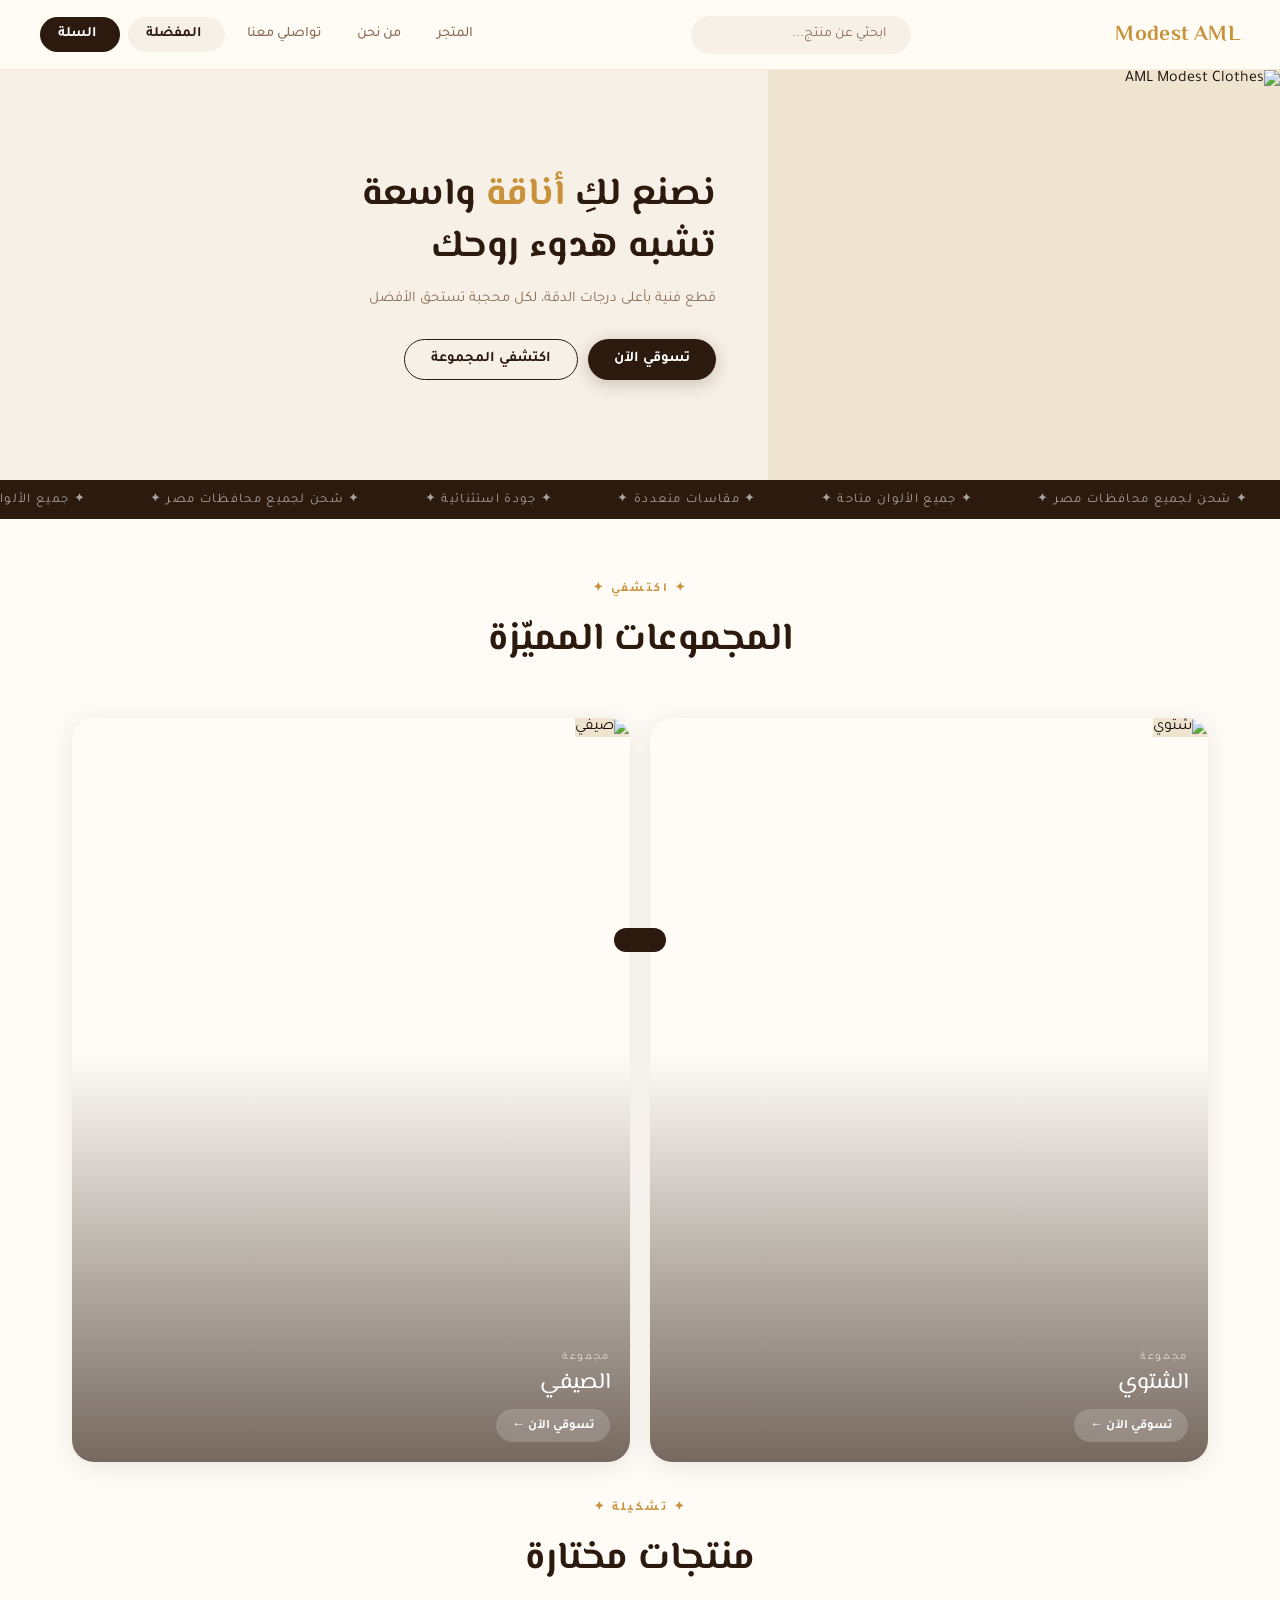
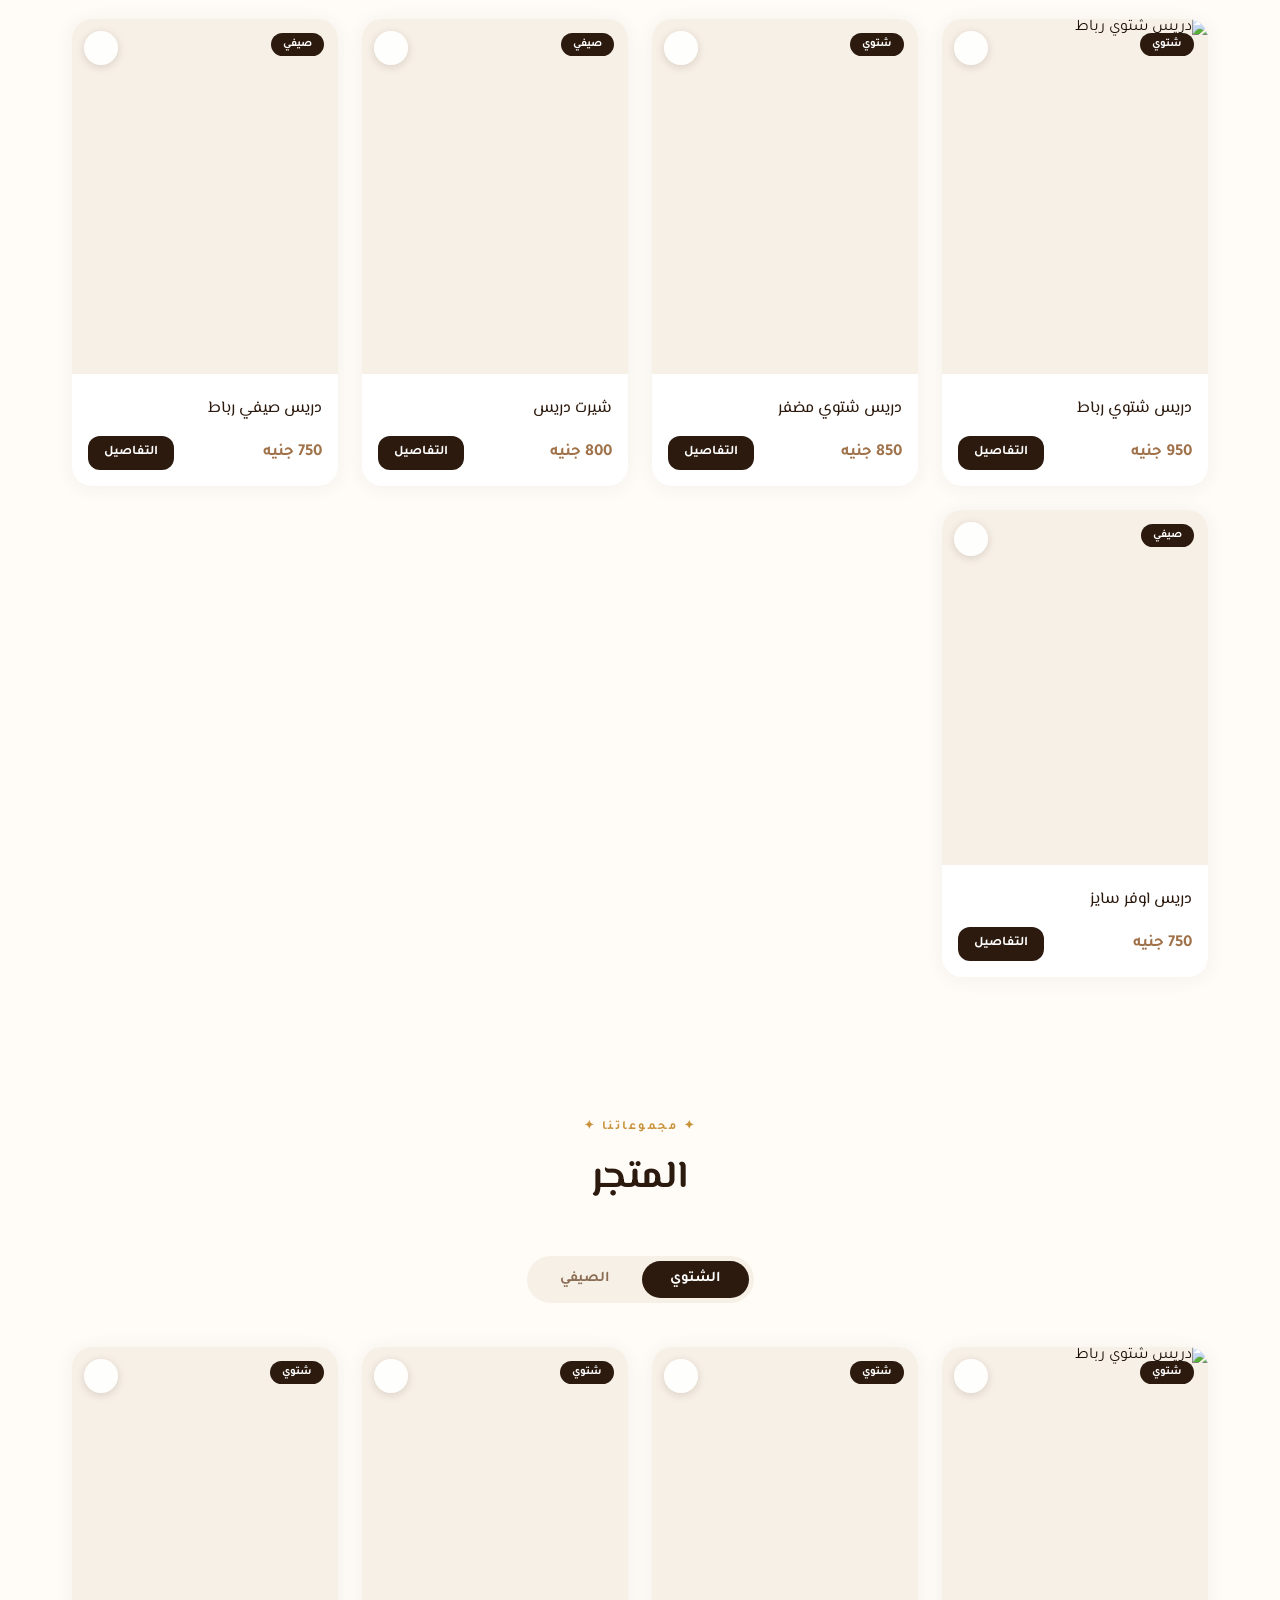
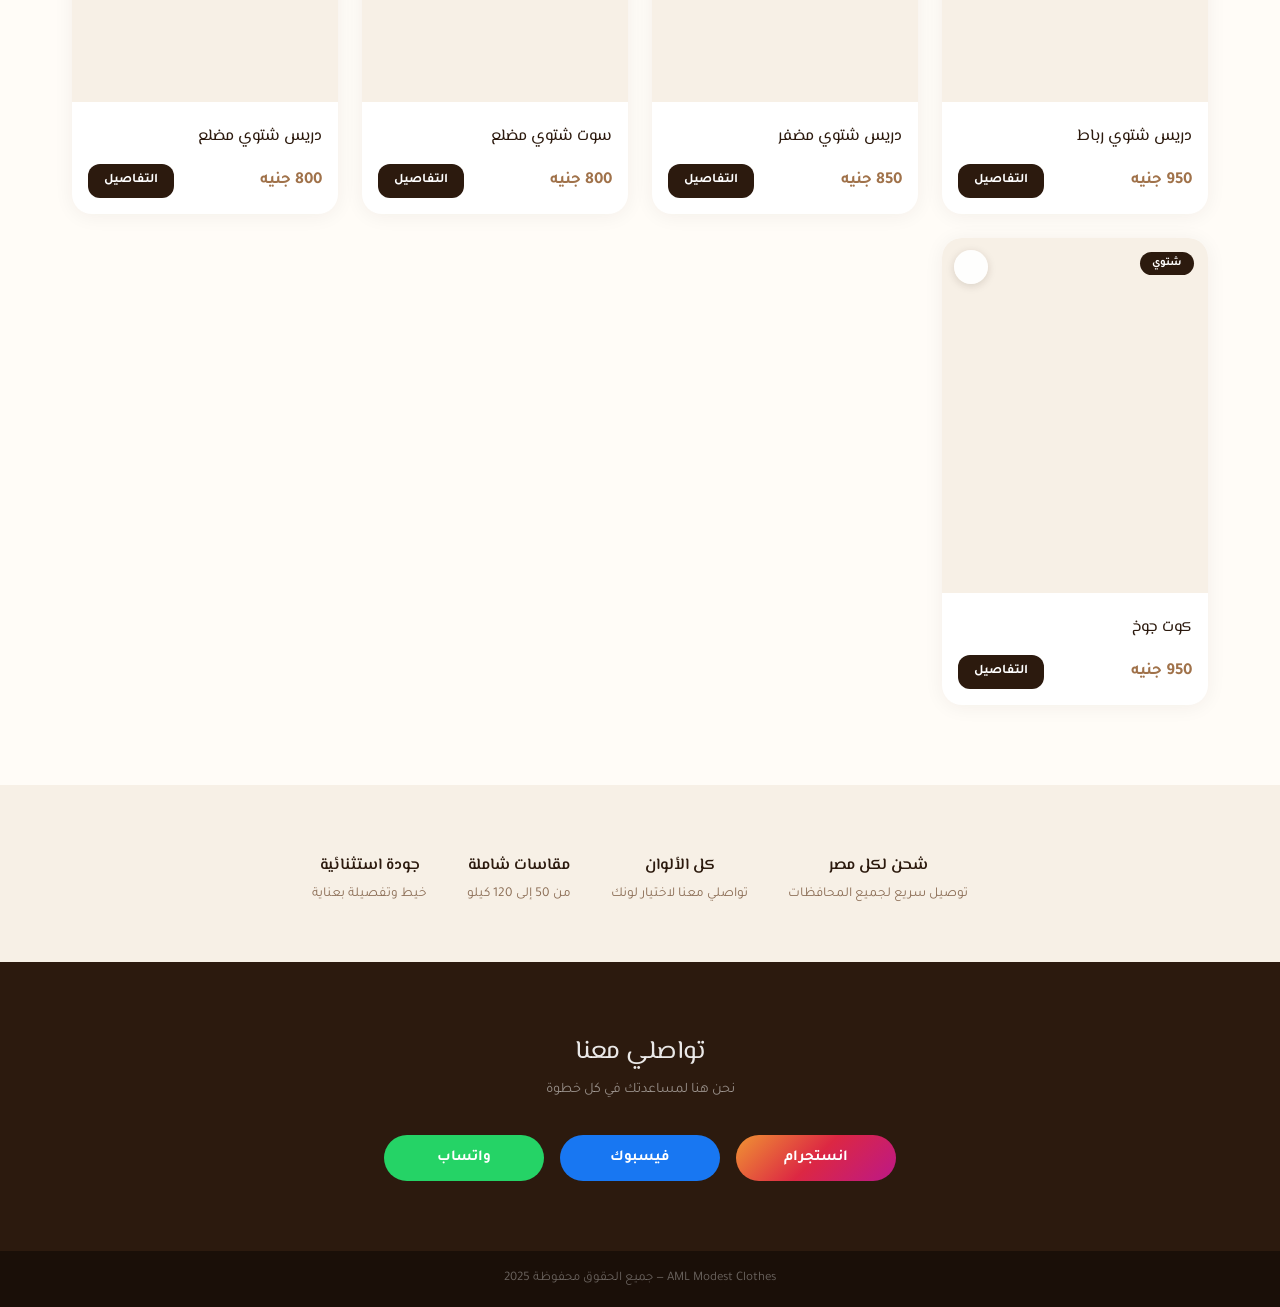
==== commit fcb5d3f0: "Enhance modal styles and implement copy phone number Updated modal styles and added copy phone numbe" ====
--- a/index.html
+++ b/index.html
@@ -551,6 +551,7 @@
   background:var(--cream);border-radius:24px;padding:30px 26px;
   width:min(440px,92vw);max-height:90vh;overflow-y:auto;
   transform:translateY(24px);transition:transform .3s;text-align:center;
+  position:relative;
 }
 .modal-bg.open .modal-box{transform:translateY(0)}
 .modal-title{font-family:'El Messiri',sans-serif;font-size:1.35rem;color:var(--espresso);margin-bottom:6px}
@@ -582,10 +583,20 @@
   padding:0 0 12px;display:flex;align-items:center;gap:4px;
 }
 .cancel-btn{
-  background:none;border:none;color:var(--muted);cursor:pointer;
-  font-family:'Tajawal',sans-serif;font-size:.88rem;padding:6px;margin-top:10px;
+  background:#e74c3c;border:none;color:white;cursor:pointer;
+  font-family:'Tajawal',sans-serif;font-size:.88rem;padding:8px 22px;margin-top:10px;
   display:block;margin-left:auto;margin-right:auto;
-}
+  border-radius:10px;font-weight:600;transition:background .2s;
+}
+.cancel-btn:hover{background:#c0392b}
+.modal-close-top{
+  position:absolute;top:14px;left:16px;
+  background:#e74c3c;border:none;color:white;cursor:pointer;
+  font-family:'Tajawal',sans-serif;font-size:.88rem;padding:8px 22px;
+  border-radius:10px;font-weight:600;transition:background .2s;
+  z-index:10;
+}
+.modal-close-top:hover{background:#c0392b}
 .platform-btn{
   display:flex;align-items:center;gap:14px;
   text-align:right;padding:15px 18px;border-radius:16px;
@@ -629,9 +640,21 @@
   font-size:.88rem;color:var(--muted);line-height:1.8;
 }
 .pay-info-num strong{
-  display:block;font-size:1.1rem;
+  display:inline;font-size:1.1rem;
   color:var(--espresso);letter-spacing:.05em;margin-top:2px;
 }
+.pay-num-row{
+  display:inline-flex;align-items:center;gap:8px;
+  margin-top:4px;
+}
+.copy-num-btn{
+  background:var(--gold);color:white;
+  border:none;cursor:pointer;
+  width:30px;height:30px;border-radius:8px;
+  display:inline-flex;align-items:center;justify-content:center;
+  font-size:.95rem;transition:background .2s;flex-shrink:0;
+}
+.copy-num-btn:hover{background:var(--latte)}
 
 /* SUCCESS */
 .success-screen{
@@ -1137,6 +1160,7 @@
 <!-- CHECKOUT MODAL -->
 <div class="modal-bg" id="checkoutModal">
   <div class="modal-box">
+    <button class="modal-close-top" onclick="closeCheckout()" title="إغلاق">✕</button>
     <div id="step-ship">
       <p class="modal-title">بيانات الشحن</p>
       <p class="modal-sub">يرجى ملء البيانات لإتمام الطلب</p>
@@ -1176,7 +1200,14 @@
             <span>اورانج كاش</span>
           </div>
         </div>
-        <p class="pay-info-num">باستخدام رقم الهاتف الآتي<br><strong>01211523707</strong></p>
+        <p class="pay-info-num">باستخدام رقم الهاتف الآتي<br>
+          <span class="pay-num-row">
+            <strong>01211523707</strong>
+            <button class="copy-num-btn" onclick="copyPhoneNum(this)" title="نسخ الرقم">
+              <i class="ti ti-copy" aria-hidden="true"></i>
+            </button>
+          </span>
+        </p>
       </div>
     </div>
     <div id="step-platform" style="display:none">
@@ -1523,6 +1554,23 @@
   }
 }
 
+function copyPhoneNum(btn){
+  let num='01211523707';
+  let go=()=>{
+    let t=document.getElementById('copyPayToast');
+    document.getElementById('copyPayTitle').textContent='تم نسخ الرقم 📋';
+    t.classList.add('show');
+    setTimeout(()=>t.classList.remove('show'),3000);
+  };
+  if(navigator.clipboard&&navigator.clipboard.writeText){
+    navigator.clipboard.writeText(num).then(go).catch(go);
+  } else {
+    let ta=document.createElement('textarea');ta.value=num;ta.style.position='fixed';ta.style.opacity='0';
+    document.body.appendChild(ta);ta.select();try{document.execCommand('copy');}catch(e){}
+    document.body.removeChild(ta);go();
+  }
+}
+
 let toastT;
 function showToast(msg){
   let t=document.getElementById('toast');t.textContent=msg;t.classList.add('show');
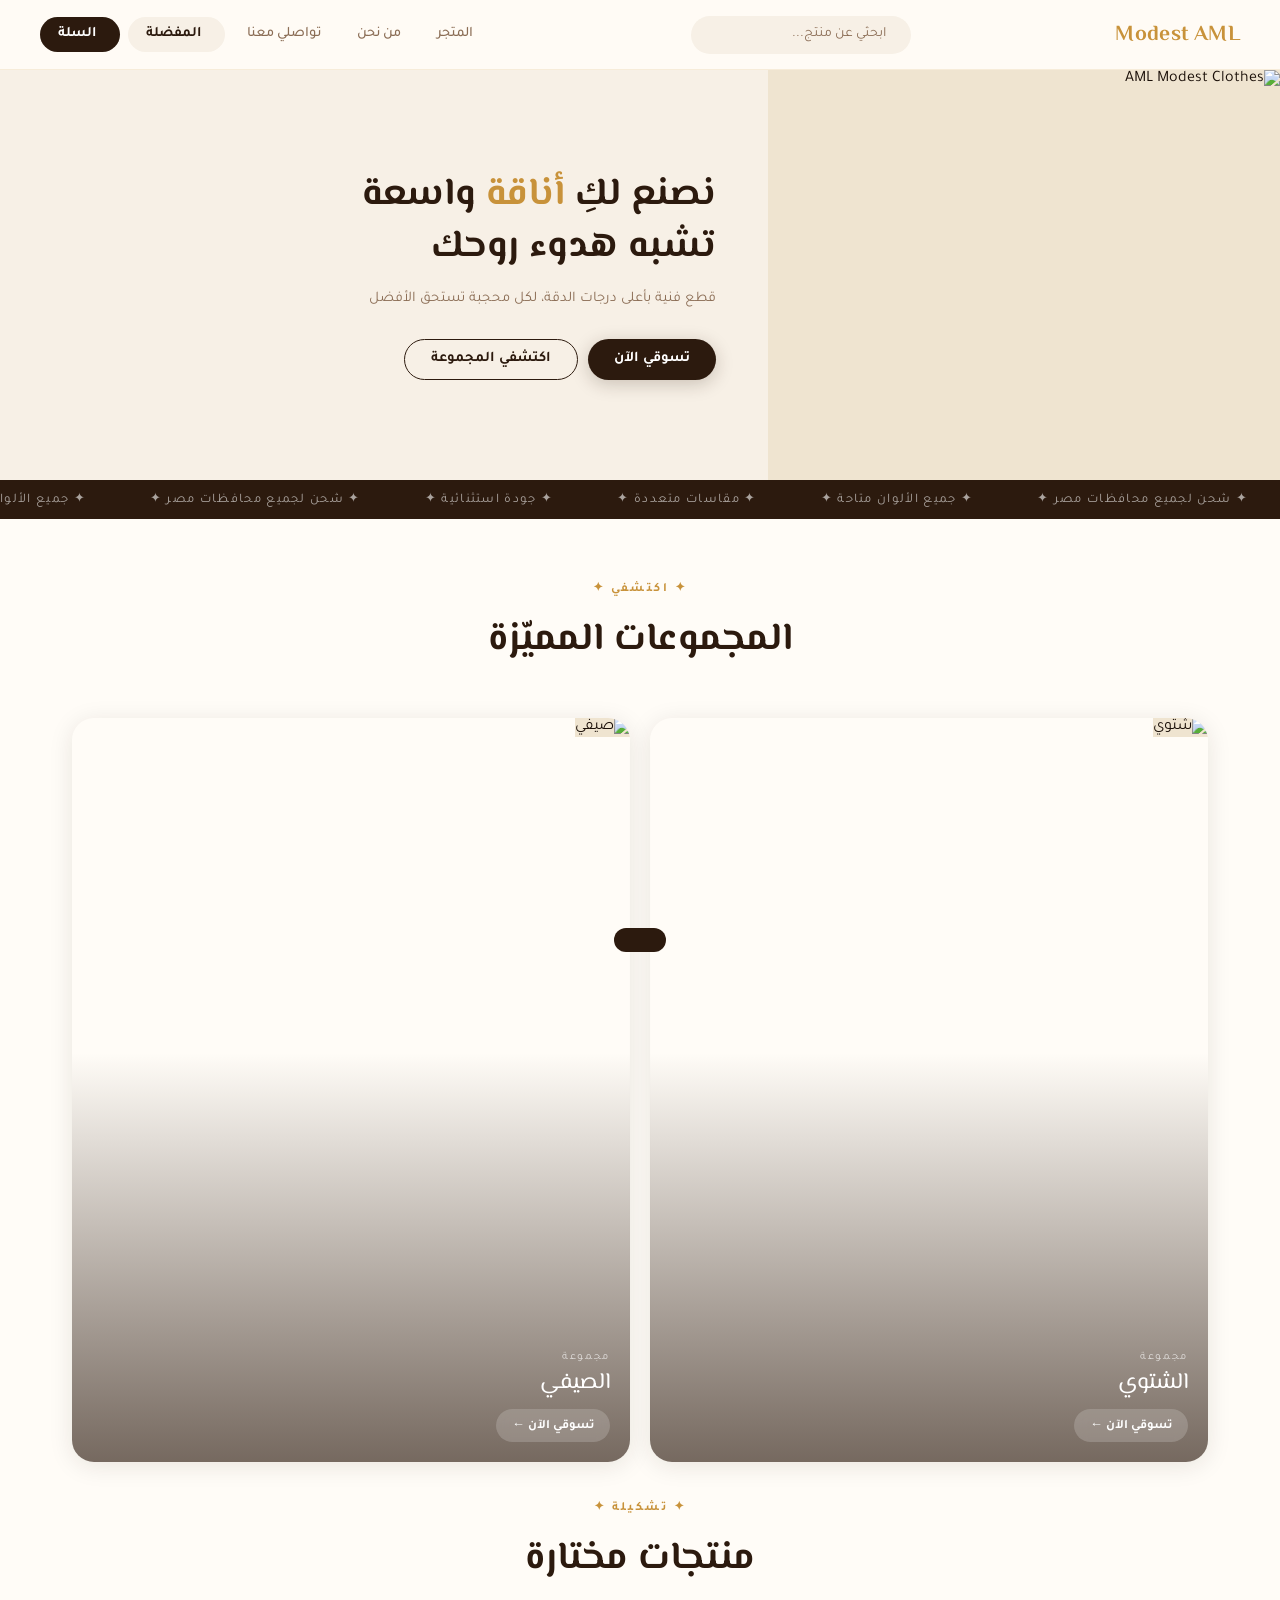
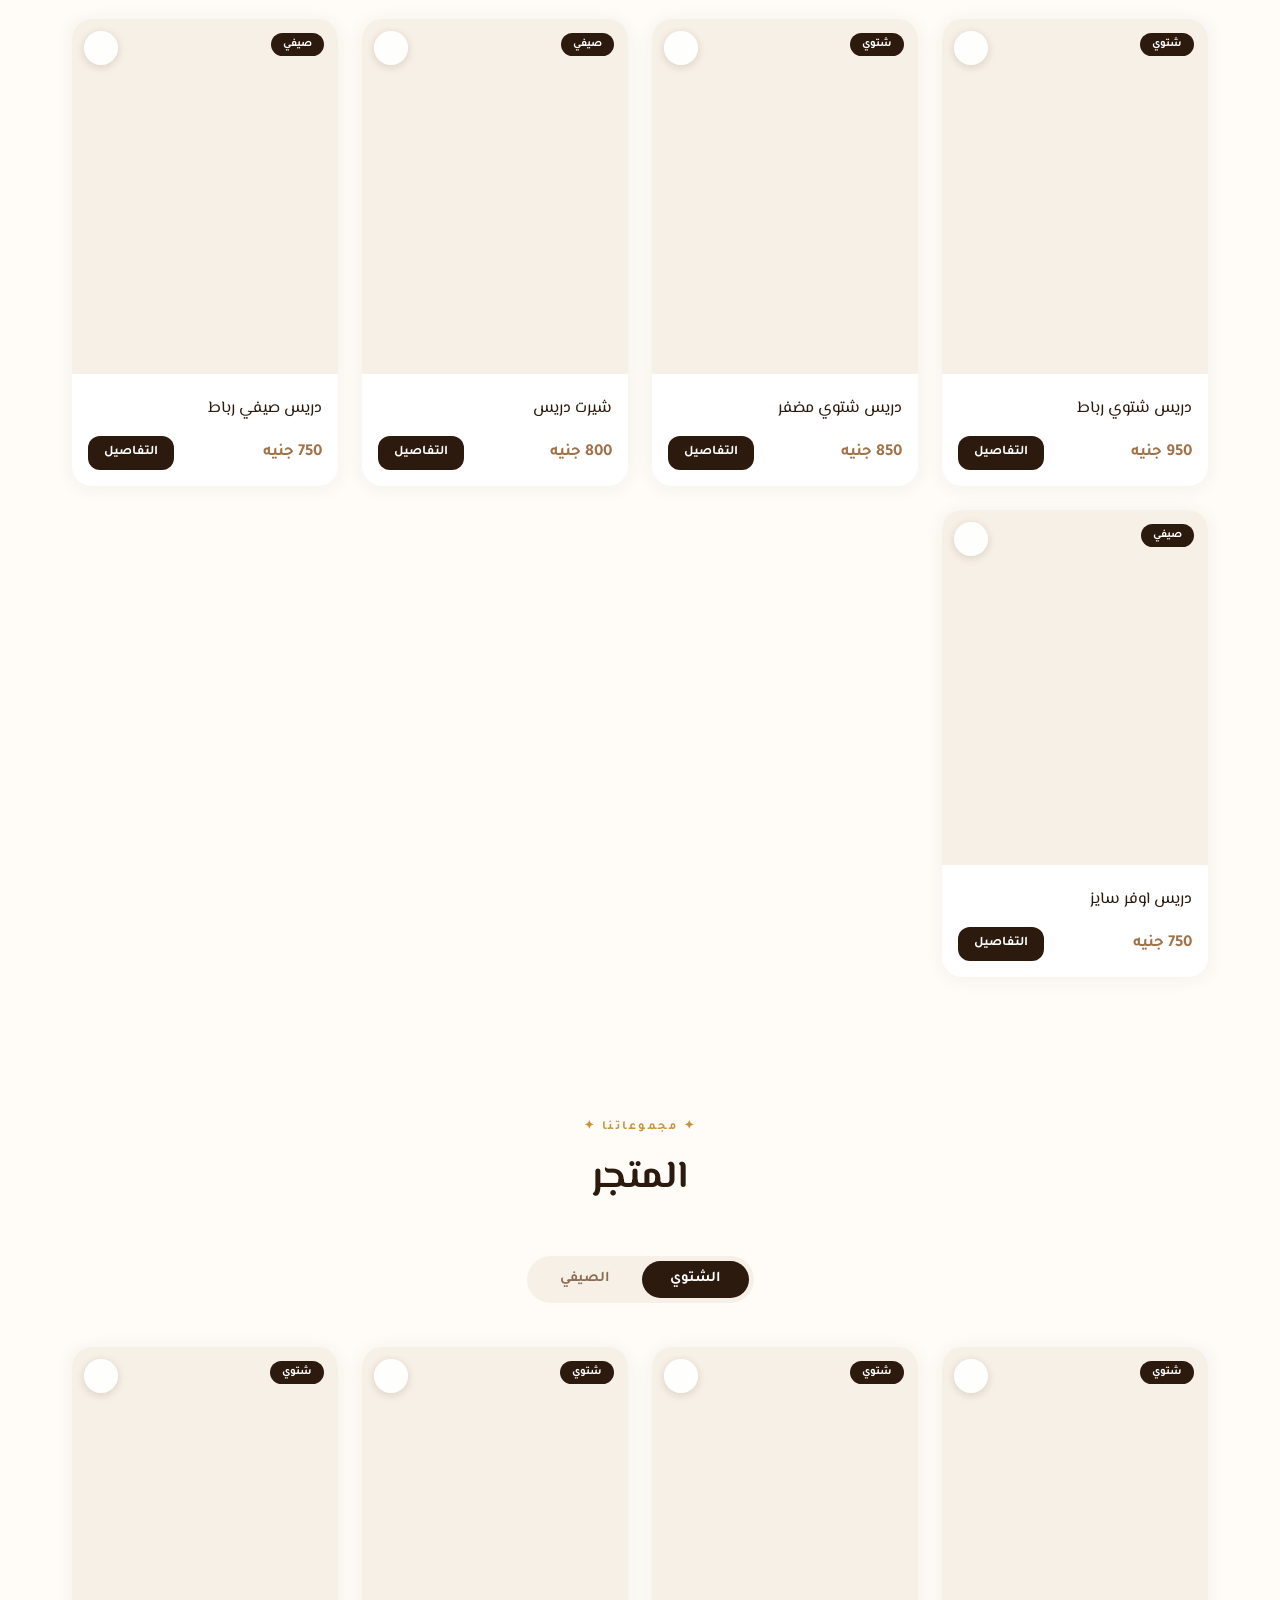
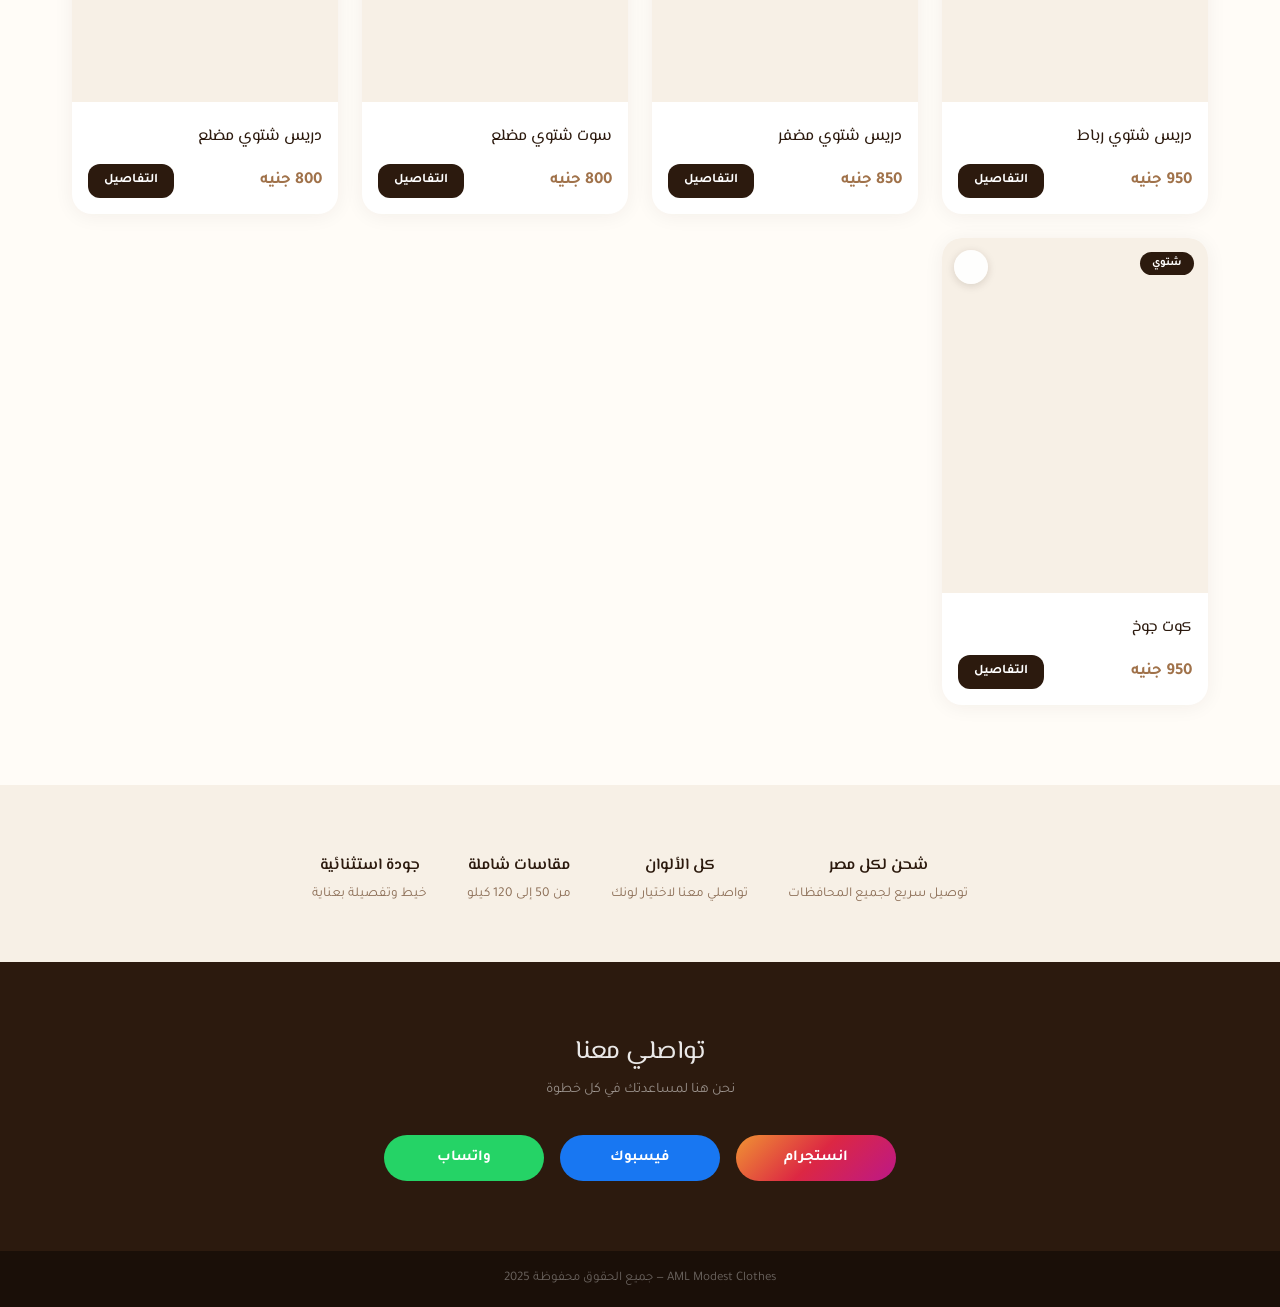
==== commit a9b0816d: "Update index.html" ====
--- a/index.html
+++ b/index.html
@@ -3,973 +3,19 @@
 <head>
 <meta charset="UTF-8">
 <meta name="viewport" content="width=device-width, initial-scale=1.0">
-<title>AML Modest Clothes</title>
+<title>AML Modest Clothes — المتجر</title>
 <link rel="icon" type="image/png" href="https://drive.google.com/thumbnail?id=1NK3poi7l0jqFSfhk8sig490geYi3ak5J&sz=w64">
 <link rel="preconnect" href="https://fonts.googleapis.com">
 <link rel="preconnect" href="https://fonts.gstatic.com" crossorigin>
 <link href="https://fonts.googleapis.com/css2?family=El+Messiri:wght@400;600;700&family=Tajawal:wght@300;400;500;700&display=swap" rel="stylesheet">
 <link rel="stylesheet" href="https://cdn.jsdelivr.net/npm/@tabler/icons-webfont@latest/dist/tabler-icons.min.css">
-<style>
-*{margin:0;padding:0;box-sizing:border-box}
-:root{
-  --sand:#F7F0E6;--sand2:#EFE4D0;--espresso:#2C1A0E;--coffee:#5C3A1E;--latte:#A0724A;--cream:#FFFCF7;
-  --gold:#C8923A;--gold-light:#E8B870;--text:#1A0F08;--muted:#8B6D55;
-}
-html{scroll-behavior:smooth;font-size:16px}
-body{font-family:'Tajawal',sans-serif;background:var(--cream);color:var(--text);overflow-x:hidden}
-
-/* NAV */
-nav{
-  position:fixed;top:0;left:0;right:0;z-index:1000;
-  display:flex;align-items:center;justify-content:space-between;
-  padding:0 40px;height:70px;
-  background:rgba(255,252,247,0.92);
-  backdrop-filter:blur(16px);
-  border-bottom:1px solid rgba(200,146,58,0.15);
-  transition:all .3s;
-}
-.nav-logo{
-  font-family:'El Messiri',sans-serif;font-size:1.35rem;font-weight:700;
-  color:var(--espresso);letter-spacing:0.02em;cursor:pointer;
-  display:flex;align-items:center;gap:10px;text-decoration:none;
-}
-.nav-logo span{color:var(--gold)}
-.nav-logo-text{display:flex;align-items:center;gap:4px}
-.nav-links{display:flex;align-items:center;gap:8px}
-.nav-link{
-  background:none;border:none;font-family:'Tajawal',sans-serif;font-size:.9rem;
-  color:var(--muted);padding:8px 14px;border-radius:30px;cursor:pointer;
-  transition:all .25s;font-weight:500;
-}
-.nav-link:hover{background:var(--sand);color:var(--espresso)}
-/* HAMBURGER */
-.nav-hamburger{
-  display:none;
-  background:var(--sand);border:none;cursor:pointer;
-  width:38px;height:38px;border-radius:50%;
-  align-items:center;justify-content:center;
-  color:var(--espresso);font-size:1.3rem;
-  flex-shrink:0;transition:background .2s;
-}
-.nav-hamburger:hover{background:var(--sand2)}
-/* MOBILE MENU DROPDOWN */
-.mobile-menu{
-  display:none;
-  position:fixed;top:60px;left:0;right:0;
-  background:rgba(255,252,247,0.98);
-  backdrop-filter:blur(20px);
-  border-bottom:1px solid rgba(200,146,58,0.18);
-  z-index:999;
-  padding:10px 16px 16px;
-  flex-direction:column;gap:4px;
-  box-shadow:0 8px 24px rgba(44,26,14,.1);
-}
-.mobile-menu.open{display:flex;animation:fadeUp .2s ease}
-.mobile-menu-link{
-  background:none;border:none;
-  font-family:'Tajawal',sans-serif;font-size:1rem;font-weight:500;
-  color:var(--espresso);padding:13px 16px;border-radius:12px;
-  cursor:pointer;text-align:right;transition:background .2s;
-  display:flex;align-items:center;justify-content:flex-end;gap:10px;
-}
-.mobile-menu-link:hover{background:var(--sand)}
-.mobile-menu-divider{height:1px;background:var(--sand2);margin:4px 0}
-.nav-cart{
-  display:flex;align-items:center;gap:6px;
-  background:var(--espresso);color:white;
-  border:none;padding:9px 18px;border-radius:30px;
-  font-family:'Tajawal',sans-serif;font-size:.9rem;font-weight:600;cursor:pointer;
-  transition:all .25s;position:relative;
-}
-.nav-cart:hover{background:var(--coffee)}
-.cart-badge{
-  background:var(--gold);color:white;
-  width:18px;height:18px;border-radius:50%;
-  font-size:.65rem;font-weight:700;
-  display:none;align-items:center;justify-content:center;
-}
-.cart-badge.show{display:flex}
-
-/* SEARCH BAR */
-.nav-search{
-  display:flex;align-items:center;
-  background:var(--sand);
-  border:1.5px solid transparent;
-  border-radius:30px;
-  padding:0 16px;
-  height:38px;
-  gap:8px;
-  transition:all .25s;
-  flex:0 0 220px;
-}
-.nav-search:focus-within{
-  border-color:var(--latte);
-  background:white;
-  box-shadow:0 2px 12px rgba(44,26,14,.08);
-}
-.nav-search input{
-  border:none;background:transparent;
-  font-family:'Tajawal',sans-serif;font-size:.88rem;
-  color:var(--text);outline:none;width:100%;
-  direction:rtl;
-}
-.nav-search input::placeholder{color:var(--muted)}
-.nav-search-icon{color:var(--muted);font-size:1rem;flex-shrink:0;cursor:pointer;transition:color .2s}
-.nav-search:focus-within .nav-search-icon{color:var(--latte)}
-.nav-search-clear{
-  background:none;border:none;cursor:pointer;
-  color:var(--muted);font-size:.85rem;padding:0;
-  display:none;flex-shrink:0;
-}
-.nav-search-clear.show{display:block}
-
-/* SEARCH RESULTS DROPDOWN */
-.search-dropdown{
-  position:fixed;
-  top:70px;left:50%;
-  transform:translateX(-50%);
-  width:min(480px,90vw);
-  background:white;
-  border-radius:18px;
-  box-shadow:0 8px 32px rgba(44,26,14,.15);
-  z-index:999;
-  overflow:hidden;
-  display:none;
-  border:1px solid var(--sand2);
-}
-.search-dropdown.show{display:block;animation:fadeUp .2s ease}
-.search-results-list{max-height:360px;overflow-y:auto}
-.search-result-item{
-  display:flex;align-items:center;gap:14px;
-  padding:12px 18px;cursor:pointer;
-  transition:background .2s;border-bottom:1px solid var(--sand);
-}
-.search-result-item:last-child{border-bottom:none}
-.search-result-item:hover{background:var(--sand)}
-.search-result-img{
-  width:48px;height:64px;object-fit:cover;
-  border-radius:8px;flex-shrink:0;
-  background:var(--sand2);
-}
-.search-result-name{font-weight:600;font-size:.9rem;color:var(--espresso);margin-bottom:3px}
-.search-result-price{font-size:.82rem;color:var(--latte);font-weight:700}
-.search-result-badge{font-size:.72rem;color:var(--muted)}
-.search-no-results{
-  padding:28px;text-align:center;
-  color:var(--muted);font-size:.9rem;
-}
-.search-backdrop{
-  position:fixed;inset:0;z-index:998;
-  display:none;
-}
-.search-backdrop.show{display:block}
-
-/* HERO */
-.hero{
-  padding-top:70px;
-  display:grid;
-  grid-template-columns:2fr 3fr;
-  min-height:480px;
-  position:relative;
-  overflow:hidden;
-  background:var(--sand);
-}
-.hero-overlay{display:none}
-.hero-img-col{
-  overflow:hidden;
-}
-.hero-img-col img{
-  width:100%;
-  height:100%;
-  object-fit:cover;
-  object-position:center 15%;
-  display:block;
-}
-.hero-content{
-  padding:44px 52px 44px 28px;
-  display:flex;
-  flex-direction:column;
-  align-items:flex-start;
-  justify-content:center;
-}
-.hero-label{display:none}
-.hero-title{
-  font-family:'El Messiri',sans-serif;
-  font-size:clamp(1.6rem,3vw,2.7rem);
-  color:var(--espresso);
-  line-height:1.35;
-  margin:0 0 14px;
-  animation:fadeUp .9s ease .1s both;
-  text-align:right;
-}
-.hero-title em{font-style:normal;color:var(--gold)}
-.hero-sub{
-  color:var(--muted);
-  font-size:.92rem;
-  margin:0 0 26px;
-  line-height:1.75;
-  animation:fadeUp 1s ease .2s both;
-  text-align:right;
-}
-.hero-cta{
-  display:flex;
-  gap:10px;
-  flex-wrap:wrap;
-  animation:fadeUp 1s ease .3s both;
-}
-.btn-primary{
-  background:var(--espresso);color:white;
-  border:none;padding:11px 26px;border-radius:40px;
-  font-family:'Tajawal',sans-serif;font-size:.92rem;font-weight:700;
-  cursor:pointer;transition:all .3s;
-  box-shadow:0 4px 18px rgba(44,26,14,.22);
-}
-.btn-primary:hover{background:var(--coffee);transform:translateY(-2px)}
-.btn-outline{
-  background:transparent;color:var(--espresso);
-  border:1.5px solid var(--espresso);
-  padding:11px 26px;border-radius:40px;
-  font-family:'Tajawal',sans-serif;font-size:.92rem;font-weight:600;
-  cursor:pointer;transition:all .3s;
-}
-.btn-outline:hover{background:var(--sand2);transform:translateY(-2px)}
-.hero-stats{display:none}
-
-/* MARQUEE */
-.marquee-bar{
-  background:var(--espresso);color:rgba(255,255,255,.8);
-  padding:10px 0;font-size:.82rem;letter-spacing:.1em;overflow:hidden;
-}
-.marquee-track{display:flex;gap:0;white-space:nowrap;animation:marquee 22s linear infinite}
-.marquee-item{padding:0 32px;opacity:.75}
-.marquee-item span{color:var(--gold-light);margin-left:8px}
-@keyframes marquee{from{transform:translateX(0)}to{transform:translateX(-50%)}}
-
-/* SHOP SECTION */
-.shop-section{max-width:1200px;margin:0 auto;padding:80px 32px}
-.section-header{margin-bottom:48px;text-align:center}
-.section-eyebrow{
-  font-size:.78rem;letter-spacing:.2em;text-transform:uppercase;
-  color:var(--gold);font-weight:600;margin-bottom:14px;display:block;
-}
-.section-title{
-  font-family:'El Messiri',sans-serif;font-size:clamp(1.6rem,3vw,2.4rem);
-  color:var(--espresso);
-}
-
-/* TABS */
-.tabs-wrap{display:flex;justify-content:center;margin-bottom:44px}
-.tabs{
-  display:flex;background:var(--sand);border-radius:40px;
-  padding:5px;gap:4px;
-}
-.tab-btn{
-  padding:10px 28px;border:none;cursor:pointer;
-  font-family:'Tajawal',sans-serif;font-size:.92rem;font-weight:600;
-  background:transparent;color:var(--muted);
-  border-radius:34px;transition:all .28s;
-}
-.tab-btn.active{background:var(--espresso);color:white}
-.tab-btn:hover:not(.active){background:rgba(92,58,30,.1);color:var(--espresso)}
-.tab-panel{display:none}
-.tab-panel.active{display:block;animation:fadeUp .4s ease}
-
-/* PRODUCT GRID */
-.products-grid{display:grid;grid-template-columns:repeat(auto-fill,minmax(230px,1fr));gap:24px}
-
-/* CARD */
-.product-card{
-  background:white;border-radius:20px;overflow:hidden;
-  box-shadow:0 2px 20px rgba(44,26,14,.06);
-  transition:all .35s;cursor:pointer;position:relative;
-}
-.product-card:hover{transform:translateY(-8px);box-shadow:0 16px 40px rgba(44,26,14,.14)}
-.card-img-wrap{
-  aspect-ratio:3/4;overflow:hidden;
-  background:var(--sand);position:relative;
-}
-.card-img-wrap img{width:100%;height:100%;object-fit:cover;transition:transform .5s}
-.product-card:hover .card-img-wrap img{transform:scale(1.06)}
-.card-badge{
-  position:absolute;top:14px;right:14px;
-  background:var(--espresso);color:white;
-  font-size:.7rem;padding:5px 12px;border-radius:20px;font-weight:600;
-}
-.wishlist-btn{
-  position:absolute;top:12px;left:12px;
-  width:34px;height:34px;border-radius:50%;
-  background:rgba(255,255,255,.92);border:none;cursor:pointer;
-  display:flex;align-items:center;justify-content:center;
-  font-size:1.1rem;transition:all .2s;
-  box-shadow:0 2px 8px rgba(44,26,14,.15);
-}
-.wishlist-btn:hover{background:white;transform:scale(1.12)}
-.wishlist-btn.saved{background:#fff0f0;color:#e74c3c}
-.wishlist-btn.saved::after{content:''}
-.wishlist-btn:not(.saved)::after{content:''}
-.wishlist-btn i{font-size:1.1rem;pointer-events:none}
-.card-body{padding:16px}
-.card-name{
-  font-family:'El Messiri',sans-serif;font-size:1rem;
-  color:var(--espresso);margin-bottom:8px;min-height:2.4rem;
-  display:flex;align-items:center;
-}
-.card-footer{display:flex;align-items:center;justify-content:space-between;margin-top:6px}
-.card-price{font-weight:700;color:var(--latte);font-size:1.05rem}
-.card-action{
-  background:var(--espresso);color:white;border:none;
-  padding:9px 16px;border-radius:12px;
-  font-family:'Tajawal',sans-serif;font-size:.82rem;font-weight:600;
-  cursor:pointer;transition:all .25s;
-}
-.card-action:hover{background:var(--coffee)}
-
-/* FEATURE STRIP */
-.features-strip{
-  background:var(--sand);padding:56px 32px;
-  display:flex;justify-content:center;flex-wrap:wrap;gap:40px;
-}
-.feature-item{text-align:center;max-width:200px}
-.feature-icon{font-size:2rem;margin-bottom:12px;color:var(--coffee);display:flex;justify-content:center;align-items:center}
-.feature-name{
-  font-family:'El Messiri',sans-serif;color:var(--espresso);
-  font-size:1rem;margin-bottom:6px;font-weight:600;
-}
-.feature-desc{color:var(--muted);font-size:.85rem;line-height:1.6}
-
-/* ABOUT */
-.about-section{
-  max-width:800px;margin:0 auto;padding:80px 32px;text-align:center;
-}
-.about-quote{
-  font-family:'El Messiri',sans-serif;
-  font-size:clamp(1.2rem,2.5vw,1.8rem);
-  color:var(--espresso);line-height:1.7;
-  margin-bottom:28px;
-}
-.about-quote em{color:var(--gold);font-style:normal}
-.about-body{color:var(--muted);line-height:2;font-size:1rem;max-width:640px;margin:0 auto}
-
-/* SOCIAL */
-.social-section{
-  background:var(--espresso);padding:70px 32px;text-align:center;
-}
-.social-title{
-  font-family:'El Messiri',sans-serif;color:rgba(255,255,255,.9);
-  font-size:1.6rem;margin-bottom:10px;
-}
-.social-sub{color:rgba(255,255,255,.5);font-size:.9rem;margin-bottom:36px}
-.social-btns{display:flex;justify-content:center;gap:16px;flex-wrap:wrap}
-.social-btn{
-  display:flex;align-items:center;gap:10px;
-  padding:14px 28px;border-radius:40px;
-  text-decoration:none;font-family:'Tajawal',sans-serif;
-  font-weight:600;font-size:.95rem;transition:all .28s;
-  min-width:160px;justify-content:center;
-}
-.social-btn:hover{transform:translateY(-3px)}
-.social-btn.ig{background:linear-gradient(135deg,#f09433,#dc2743,#bc1888);color:white}
-.social-btn.fb{background:#1877F2;color:white}
-.social-btn.wa{background:#25D366;color:white}
-.social-btn img{width:24px;height:24px;border-radius:4px}
-
-/* FOOTER */
-footer{
-  background:#1A0F08;color:rgba(255,255,255,.35);
-  text-align:center;padding:20px;font-size:.82rem;
-}
-
-/* CART DRAWER */
-.backdrop{
-  position:fixed;inset:0;background:rgba(26,15,8,.45);
-  z-index:1200;opacity:0;pointer-events:none;transition:opacity .3s;
-}
-.backdrop.open{opacity:1;pointer-events:all}
-.cart-drawer{
-  position:fixed;top:0;left:0;
-  width:min(400px,100vw);height:100%;
-  background:var(--cream);z-index:1300;
-  transform:translateX(-100%);transition:transform .36s cubic-bezier(.4,0,.2,1);
-  display:flex;flex-direction:column;
-}
-.cart-drawer.open{transform:translateX(0)}
-.cart-head{
-  padding:20px 22px 16px;
-  border-bottom:1px solid var(--sand2);
-  display:flex;align-items:center;justify-content:space-between;
-}
-.cart-head-title{font-family:'El Messiri',sans-serif;font-size:1.25rem;color:var(--espresso)}
-.close-x{
-  width:36px;height:36px;border-radius:50%;background:var(--sand);
-  border:none;cursor:pointer;display:flex;align-items:center;justify-content:center;
-  font-size:1.1rem;color:var(--muted);transition:background .2s;
-}
-.close-x:hover{background:var(--sand2)}
-.cart-items-wrap{flex:1;overflow-y:auto;padding:16px 22px;display:flex;flex-direction:column;gap:14px}
-.cart-empty-msg{text-align:center;color:var(--muted);padding:48px 0;font-size:.95rem}
-.cart-item{display:flex;gap:12px;background:var(--sand);border-radius:14px;padding:12px;position:relative}
-.cart-item img{width:62px;height:82px;object-fit:cover;border-radius:10px;flex-shrink:0}
-.cart-item-name{font-size:.9rem;font-weight:600;color:var(--espresso);padding-left:18px}
-.cart-item-size{font-size:.76rem;color:var(--muted);margin:3px 0}
-.cart-item-price{font-size:.88rem;color:var(--latte);font-weight:700}
-.qty-row{display:flex;align-items:center;gap:10px;margin-top:8px}
-.q-btn{
-  width:28px;height:28px;border-radius:8px;
-  background:white;border:1px solid var(--sand2);
-  cursor:pointer;font-size:1rem;font-weight:700;
-  display:flex;align-items:center;justify-content:center;
-  color:var(--espresso);transition:background .2s;
-}
-.q-btn:hover{background:var(--sand2)}
-.rm-btn{
-  position:absolute;top:10px;left:10px;
-  background:none;border:none;cursor:pointer;
-  color:var(--muted);font-size:1rem;padding:4px;
-  transition:color .2s;
-}
-.rm-btn:hover{color:#c0392b}
-.cart-foot{padding:20px 22px;border-top:1px solid var(--sand2);background:var(--cream)}
-.cart-total-row{display:flex;justify-content:space-between;font-weight:700;font-size:1.05rem;color:var(--espresso);margin-bottom:14px}
-.checkout-btn{
-  width:100%;padding:14px;background:var(--espresso);color:white;
-  border:none;border-radius:14px;font-family:'Tajawal',sans-serif;
-  font-size:1rem;font-weight:700;cursor:pointer;transition:background .25s;
-}
-.checkout-btn:hover{background:var(--coffee)}
-
-/* WISHLIST NAV BTN */
-.nav-wish{
-  display:flex;align-items:center;gap:6px;
-  background:var(--sand);color:var(--espresso);
-  border:none;padding:9px 18px;border-radius:30px;
-  font-family:'Tajawal',sans-serif;font-size:.9rem;font-weight:600;cursor:pointer;
-  transition:all .25s;position:relative;
-}
-.nav-wish:hover{background:var(--sand2)}
-.wish-badge{
-  background:#e74c3c;color:white;
-  width:18px;height:18px;border-radius:50%;
-  font-size:.65rem;font-weight:700;
-  display:flex;align-items:center;justify-content:center;
-  display:none;
-}
-.wish-badge.show{display:flex}
-
-/* WISHLIST DRAWER */
-.wish-drawer{
-  position:fixed;top:0;right:0;
-  width:min(400px,100vw);height:100%;
-  background:var(--cream);z-index:1300;
-  transform:translateX(100%);transition:transform .36s cubic-bezier(.4,0,.2,1);
-  display:flex;flex-direction:column;
-}
-.wish-drawer.open{transform:translateX(0)}
-.wish-head{
-  padding:20px 22px 16px;
-  border-bottom:1px solid var(--sand2);
-  display:flex;align-items:center;justify-content:space-between;
-}
-.wish-head-title{font-family:'El Messiri',sans-serif;font-size:1.25rem;color:var(--espresso)}
-.wish-items-wrap{flex:1;overflow-y:auto;padding:16px 22px;display:flex;flex-direction:column;gap:14px}
-.wish-empty-msg{text-align:center;color:var(--muted);padding:48px 0;font-size:.95rem}
-.wish-item{display:flex;gap:12px;background:var(--sand);border-radius:14px;padding:12px;position:relative;align-items:center}
-.wish-item img{width:62px;height:82px;object-fit:cover;border-radius:10px;flex-shrink:0}
-.wish-item-name{font-size:.9rem;font-weight:600;color:var(--espresso);margin-bottom:4px}
-.wish-item-price{font-size:.88rem;color:var(--latte);font-weight:700;margin-bottom:8px}
-.wish-item-add{
-  background:var(--espresso);color:white;border:none;
-  padding:7px 14px;border-radius:10px;
-  font-family:'Tajawal',sans-serif;font-size:.8rem;font-weight:600;cursor:pointer;
-  transition:background .2s;
-}
-.wish-item-add:hover{background:var(--coffee)}
-.wish-rm{
-  position:absolute;top:10px;left:10px;
-  background:none;border:none;cursor:pointer;
-  color:var(--muted);font-size:1rem;padding:4px;transition:color .2s;
-}
-.wish-rm:hover{color:#c0392b}
-
-/* DETAIL PAGE */
-.detail-page{background:var(--cream);min-height:100vh;padding-top:70px}
-.detail-back{
-  display:inline-flex;align-items:center;gap:6px;
-  margin:24px 32px 0;
-  background:var(--sand);border:none;cursor:pointer;
-  color:var(--espresso);font-family:'Tajawal',sans-serif;
-  font-size:.92rem;font-weight:600;padding:10px 20px;
-  border-radius:24px;transition:background .2s;
-}
-.detail-back:hover{background:var(--sand2)}
-.detail-body{
-  max-width:980px;margin:0 auto;
-  padding:30px 32px 60px;
-  display:grid;grid-template-columns:1fr 1fr;gap:50px;align-items:start;
-}
-.detail-img{
-  aspect-ratio:3/4;border-radius:24px;overflow:hidden;
-  background:var(--sand);box-shadow:0 8px 40px rgba(44,26,14,.12);
-}
-.detail-img img{width:100%;height:100%;object-fit:cover}
-.detail-name{font-family:'El Messiri',sans-serif;font-size:2rem;color:var(--espresso);margin-bottom:8px}
-.detail-price{font-size:1.5rem;font-weight:700;color:var(--latte);margin-bottom:28px}
-.detail-label{font-family:'El Messiri',sans-serif;font-size:.95rem;color:var(--espresso);margin-bottom:12px;padding-bottom:8px;border-bottom:1px solid var(--sand2)}
-.sizes-row{display:flex;gap:10px;flex-wrap:wrap;margin-bottom:20px}
-.size-btn{
-  flex:1;min-width:95px;background:white;border:2px solid var(--sand2);
-  border-radius:14px;padding:12px 10px;cursor:pointer;
-  font-family:'Tajawal',sans-serif;transition:all .25s;text-align:center;
-}
-.size-btn:hover{border-color:var(--latte);background:var(--sand)}
-.size-btn.selected{border-color:var(--espresso);background:var(--sand)}
-.size-tag{
-  display:block;font-weight:700;font-size:.88rem;color:var(--espresso);
-  background:var(--sand);border-radius:8px;padding:4px 10px;margin-bottom:6px;
-  transition:all .2s;
-}
-.size-btn.selected .size-tag{background:var(--espresso);color:white}
-.size-desc{font-size:.78rem;color:var(--muted)}
-.colors-note{background:var(--sand);border-radius:14px;padding:16px;color:var(--muted);font-size:.9rem;line-height:1.7;margin-bottom:20px}
-.colors-note a{color:var(--latte);font-weight:600;text-decoration:none}
-.add-btn{
-  width:100%;padding:15px;background:var(--espresso);color:white;
-  border:none;border-radius:16px;font-family:'Tajawal',sans-serif;
-  font-size:1.05rem;font-weight:700;cursor:pointer;transition:all .3s;
-}
-.add-btn:hover{background:var(--coffee);transform:translateY(-2px)}
-.size-req{color:#c0392b;font-size:.82rem;margin-top:-12px;margin-bottom:14px;display:none}
-.size-req.show{display:block}
-
-/* MODALS */
-.modal-bg{
-  position:fixed;inset:0;background:rgba(26,15,8,.55);
-  z-index:1400;display:flex;align-items:center;justify-content:center;
-  opacity:0;pointer-events:none;transition:opacity .3s;
-}
-.modal-bg.open{opacity:1;pointer-events:all}
-.modal-box{
-  background:var(--cream);border-radius:24px;padding:30px 26px;
-  width:min(440px,92vw);max-height:90vh;overflow-y:auto;
-  transform:translateY(24px);transition:transform .3s;text-align:center;
-  position:relative;
-}
-.modal-bg.open .modal-box{transform:translateY(0)}
-.modal-title{font-family:'El Messiri',sans-serif;font-size:1.35rem;color:var(--espresso);margin-bottom:6px}
-.modal-sub{color:var(--muted);font-size:.87rem;margin-bottom:22px}
-.field-group{display:flex;flex-direction:column;gap:4px;text-align:right;margin-bottom:12px}
-.field-label{font-size:.85rem;font-weight:600;color:var(--text)}
-.req{color:#c0392b}
-.opt{color:var(--muted);font-weight:400;font-size:.76rem}
-.field-input{
-  padding:10px 14px;border:1.5px solid var(--sand2);
-  border-radius:12px;font-family:'Tajawal',sans-serif;
-  font-size:.93rem;color:var(--text);background:white;
-  outline:none;transition:border-color .2s;width:100%;
-}
-.field-input:focus{border-color:var(--latte)}
-.field-input.err{border-color:#c0392b}
-.field-err{color:#c0392b;font-size:.75rem;display:none}
-.field-err.show{display:block}
-.field-textarea{resize:vertical;min-height:68px}
-.next-btn,.platform-btn{
-  width:100%;padding:13px;background:var(--espresso);color:white;
-  border:none;border-radius:13px;font-family:'Tajawal',sans-serif;
-  font-size:.95rem;font-weight:700;cursor:pointer;transition:background .25s;margin-top:8px;
-}
-.next-btn:hover,.platform-btn:hover{background:var(--coffee)}
-.back-btn{
-  background:none;border:none;color:var(--latte);cursor:pointer;
-  font-family:'Tajawal',sans-serif;font-size:.88rem;font-weight:600;
-  padding:0 0 12px;display:flex;align-items:center;gap:4px;
-}
-.cancel-btn{
-  background:#e74c3c;border:none;color:white;cursor:pointer;
-  font-family:'Tajawal',sans-serif;font-size:.88rem;padding:8px 22px;margin-top:10px;
-  display:block;margin-left:auto;margin-right:auto;
-  border-radius:10px;font-weight:600;transition:background .2s;
-}
-.cancel-btn:hover{background:#c0392b}
-.modal-close-top{
-  position:absolute;top:14px;left:16px;
-  background:#e74c3c;border:none;color:white;cursor:pointer;
-  font-family:'Tajawal',sans-serif;font-size:.88rem;padding:8px 22px;
-  border-radius:10px;font-weight:600;transition:background .2s;
-  z-index:10;
-}
-.modal-close-top:hover{background:#c0392b}
-.platform-btn{
-  display:flex;align-items:center;gap:14px;
-  text-align:right;padding:15px 18px;border-radius:16px;
-  margin-bottom:12px;
-}
-.platform-btn.wa{background:#25D366}
-.platform-btn.ig{background:linear-gradient(135deg,#f09433,#e6683c,#dc2743,#cc2366,#bc1888)}
-.platform-btn img{width:30px;height:30px;border-radius:6px;flex-shrink:0}
-.platform-btn-label{font-size:1rem;font-weight:700}
-.platform-btn-desc{font-size:.7rem;opacity:.88;font-weight:400}
-
-/* PAYMENT INFO BOX */
-.pay-info-box{
-  margin-top:18px;
-  background:var(--sand);
-  border-radius:16px;
-  padding:18px 16px;
-  text-align:center;
-  border:1px solid var(--sand2);
-}
-.pay-info-title{
-  font-family:'El Messiri',sans-serif;
-  font-size:1rem;color:var(--espresso);
-  font-weight:600;margin-bottom:14px;
-}
-.pay-methods{
-  display:flex;justify-content:center;gap:24px;
-  margin-bottom:14px;flex-wrap:wrap;
-}
-.pay-method-item{
-  display:flex;flex-direction:column;align-items:center;gap:8px;
-}
-.pay-method-item img{
-  height:48px;width:auto;max-width:110px;
-  object-fit:contain;border-radius:10px;
-}
-.pay-method-item span{
-  font-size:.78rem;color:var(--muted);font-weight:500;
-}
-.pay-info-num{
-  font-size:.88rem;color:var(--muted);line-height:1.8;
-}
-.pay-info-num strong{
-  display:inline;font-size:1.1rem;
-  color:var(--espresso);letter-spacing:.05em;margin-top:2px;
-}
-.pay-num-row{
-  display:inline-flex;align-items:center;gap:8px;
-  margin-top:4px;
-}
-.copy-num-btn{
-  background:var(--gold);color:white;
-  border:none;cursor:pointer;
-  width:30px;height:30px;border-radius:8px;
-  display:inline-flex;align-items:center;justify-content:center;
-  font-size:.95rem;transition:background .2s;flex-shrink:0;
-}
-.copy-num-btn:hover{background:var(--latte)}
-
-/* SUCCESS */
-.success-screen{
-  position:fixed;inset:0;background:rgba(44,26,14,.88);
-  z-index:1500;display:flex;align-items:center;justify-content:center;
-  opacity:0;pointer-events:none;transition:opacity .4s;
-}
-.success-screen.show{opacity:1;pointer-events:all}
-.success-card{
-  background:var(--cream);border-radius:24px;
-  padding:44px 32px;max-width:420px;width:90%;text-align:center;
-}
-.success-card h2{
-  font-family:'El Messiri',sans-serif;font-size:1.3rem;
-  color:var(--espresso);line-height:1.7;margin-bottom:16px;
-}
-.success-prog{height:4px;background:var(--sand2);border-radius:4px;overflow:hidden}
-.success-fill{height:100%;background:var(--espresso);animation:shrink 5s linear forwards}
-@keyframes shrink{from{width:100%}to{width:0}}
-
-/* SIZE WARN */
-.size-warn-box{max-width:320px;padding:34px 24px}
-
-/* COPY PAY TOAST */
-.copy-pay-toast{
-  position:fixed;bottom:32px;left:50%;
-  transform:translateX(-50%) translateY(120px);
-  background:var(--espresso);color:white;
-  padding:16px 22px;border-radius:18px;
-  z-index:2100;
-  display:flex;align-items:flex-start;gap:14px;
-  max-width:min(360px,88vw);
-  box-shadow:0 8px 32px rgba(44,26,14,.35);
-  transition:transform .35s cubic-bezier(.4,0,.2,1),opacity .35s;
-  opacity:0;pointer-events:none;
-}
-.copy-pay-toast.show{transform:translateX(-50%) translateY(0);opacity:1;pointer-events:all}
-.copy-pay-icon{font-size:1.6rem;flex-shrink:0;margin-top:2px}
-.copy-pay-title{font-weight:700;font-size:.95rem;margin-bottom:5px;line-height:1.4}
-.copy-pay-sub{font-size:.8rem;color:rgba(255,255,255,.72);line-height:1.5}
-
-/* TOAST */
-.toast{
-  position:fixed;bottom:28px;left:50%;
-  transform:translateX(-50%) translateY(80px);
-  background:var(--espresso);color:white;
-  padding:12px 26px;border-radius:40px;font-size:.88rem;
-  z-index:2000;transition:transform .3s;white-space:nowrap;
-}
-.toast.show{transform:translateX(-50%) translateY(0)}
-
-/* IG MODAL */
-.ig-confirm{max-width:380px;padding:32px 24px}
-.ig-go-btn{
-  display:flex;align-items:center;justify-content:center;gap:10px;
-  padding:14px 20px;margin-bottom:10px;
-  background:linear-gradient(135deg,#f09433,#e6683c,#dc2743,#cc2366,#bc1888);
-  color:white;border-radius:16px;text-decoration:none;
-  font-family:'Tajawal',sans-serif;font-weight:700;font-size:.98rem;
-}
-.ig-go-btn img{width:24px;height:24px;border-radius:4px}
-
-/* FEATURED COLLECTIONS */
-.featured-section{max-width:1200px;margin:0 auto;padding:60px 32px 36px}
-.featured-grid{display:grid;grid-template-columns:1fr 1fr;gap:20px;margin-top:30px}
-.feat-card{
-  position:relative;border-radius:22px;overflow:hidden;
-  aspect-ratio:3/4;cursor:pointer;
-  box-shadow:0 4px 24px rgba(44,26,14,.10);
-  transition:transform .35s,box-shadow .35s;
-}
-.feat-card:hover{transform:translateY(-6px);box-shadow:0 14px 40px rgba(44,26,14,.18)}
-.feat-card img{width:100%;height:100%;object-fit:cover;object-position:top;transition:transform .5s}
-.feat-card:hover img{transform:scale(1.04)}
-.feat-card-overlay{
-  position:absolute;inset:0;
-  background:linear-gradient(to top,rgba(44,26,14,.65) 0%,transparent 55%);
-}
-.feat-card-body{position:absolute;bottom:0;right:0;left:0;padding:20px 20px}
-.feat-card-sub{font-size:.7rem;letter-spacing:.15em;text-transform:uppercase;color:rgba(255,255,255,.7);margin-bottom:4px}
-.feat-card-name{font-family:'El Messiri',sans-serif;font-size:1.4rem;color:white;margin-bottom:12px;line-height:1.3}
-.feat-card-btn{
-  display:inline-flex;align-items:center;gap:6px;
-  background:rgba(255,255,255,.18);color:white;
-  padding:7px 16px;border-radius:30px;
-  font-family:'Tajawal',sans-serif;font-size:.8rem;font-weight:600;
-  cursor:pointer;transition:background .25s;backdrop-filter:blur(6px);border:none;
-}
-.feat-card-btn:hover{background:rgba(255,255,255,.32)}
-
-/* MIXED PRODUCTS STRIP */
-.mixed-section{max-width:1200px;margin:0 auto;padding:0 32px 60px}
-
-/* SIZES — vertical, bigger font */
-.sizes-row{display:flex;flex-direction:column;gap:10px;margin-bottom:20px}
-.size-btn{
-  width:100%;background:white;border:2px solid var(--sand2);
-  border-radius:14px;padding:14px 18px;cursor:pointer;
-  font-family:'Tajawal',sans-serif;transition:all .25s;
-  display:flex;align-items:center;gap:16px;
-}
-.size-btn:hover{border-color:var(--latte);background:var(--sand)}
-.size-btn.selected{border-color:var(--espresso);background:var(--sand)}
-.size-tag{
-  font-weight:700;font-size:1rem;color:var(--espresso);
-  background:var(--sand);border-radius:8px;padding:5px 14px;
-  transition:all .2s;white-space:nowrap;flex-shrink:0;
-}
-.size-btn.selected .size-tag{background:var(--espresso);color:white}
-.size-desc{font-size:.9rem;color:var(--muted)}
-
-/* ANIMATIONS */
-@keyframes fadeUp{from{opacity:0;transform:translateY(20px)}to{opacity:1;transform:translateY(0)}}
-
-/* RESPONSIVE */
-@media(max-width:700px){
-  /* NAV */
-  nav{
-    padding:0 10px;height:60px;
-    gap:6px;
-  }
-  .nav-logo{font-size:.95rem;gap:5px;flex-shrink:0}
-  .nav-logo img{height:26px}
-  .nav-logo-text{display:none}
-  .nav-links{
-    display:flex;
-    align-items:center;
-    gap:2px;
-    flex-shrink:0;
-  }
-  .nav-links .nav-link:not(.nav-cart):not(.nav-wish){display:none}
-  .nav-search{
-    display:flex;
-    flex:1 1 auto;
-    min-width:0;
-    height:34px;
-    padding:0 10px;
-  }
-  .nav-search input{font-size:.8rem}
-  .nav-wish{
-    padding:0;
-    background:none;
-    color:var(--espresso);
-    font-size:1.2rem;
-    width:32px;height:32px;
-    border-radius:50%;
-    flex-shrink:0;
-  }
-  .nav-wish:hover{background:var(--sand)}
-  .nav-cart{
-    padding:0;
-    background:none;
-    color:var(--espresso);
-    font-size:1.2rem;
-    width:32px;height:32px;
-    border-radius:50%;
-    box-shadow:none;
-    flex-shrink:0;
-  }
-  .nav-cart:hover{background:var(--sand)}
-  .nav-wish .wish-label{display:none}
-  .nav-cart .cart-label{display:none}
-  .nav-hamburger{
-    display:flex;
-    flex-shrink:0;
-  }
-  .search-dropdown{top:60px}
-
-  /* HERO mobile */
-  .hero{
-    grid-template-columns:4fr 5fr;
-    min-height:180px;
-    padding-top:60px;
-  }
-  .hero-content{
-    padding:14px 16px 14px 8px;
-  }
-  .hero-title{font-size:1rem;margin-bottom:6px}
-  .hero-sub{font-size:.75rem;margin-bottom:10px}
-  .hero-cta{flex-direction:column;gap:6px}
-  .btn-primary,.btn-outline{padding:8px 12px;font-size:.78rem;width:100%;text-align:center}
-
-  /* FEATURED */
-  .featured-section{padding:40px 14px 24px}
-  .featured-grid{grid-template-columns:1fr 1fr;gap:10px}
-  .feat-card{aspect-ratio:3/4;border-radius:14px}
-  .feat-card-name{font-size:1rem;margin-bottom:6px}
-  .feat-card-body{padding:12px 12px}
-  .feat-card-btn{padding:6px 12px;font-size:.75rem}
-
-  /* MIXED + SHOP */
-  .mixed-section{padding:0 14px 40px}
-  .shop-section{padding:40px 14px}
-  .products-grid{grid-template-columns:repeat(2,1fr);gap:10px}
-  .product-card{border-radius:14px}
-  .card-body{padding:10px}
-  .card-name{font-size:.88rem;min-height:2rem}
-  .card-price{font-size:.88rem}
-  .card-action{padding:7px 10px;font-size:.78rem;border-radius:10px}
-
-  /* SECTIONS */
-  .section-header{margin-bottom:28px}
-  .section-title{font-size:1.4rem}
-  .tabs-wrap{margin-bottom:28px}
-  .tab-btn{padding:9px 18px;font-size:.85rem}
-
-  /* FEATURES STRIP */
-  .features-strip{padding:32px 16px;gap:24px;display:grid;grid-template-columns:1fr 1fr}
-  .feature-item{max-width:none}
-
-  /* DETAIL PAGE */
-  .detail-body{grid-template-columns:1fr;gap:22px;padding:16px 14px 40px}
-  .detail-back{margin:16px 14px 0;font-size:.85rem}
-  .detail-name{font-size:1.5rem}
-  .detail-price{font-size:1.2rem;margin-bottom:20px}
-  .size-tag{font-size:.9rem}
-  .size-desc{font-size:.82rem}
-
-  /* SOCIAL */
-  .social-section{padding:50px 16px}
-  .social-btns{flex-direction:column;align-items:center}
-  .social-btn{width:100%;max-width:270px}
-
-  /* ABOUT */
-  .about-section{padding:40px 16px}
-  .about-box{padding:24px 18px}
-}
-
-/* PAGE SYSTEM */
-.page{display:none}
-.page.active{display:block;animation:fadeUp .35s ease}
-
-/* SCROLL TO TOP */
-.scroll-top{
-  position:fixed;
-  bottom:28px;left:24px;
-  width:44px;height:44px;
-  background:var(--espresso);
-  color:white;border:none;
-  border-radius:50%;
-  cursor:pointer;
-  display:flex;align-items:center;justify-content:center;
-  font-size:1.2rem;
-  z-index:1100;
-  box-shadow:0 4px 16px rgba(44,26,14,.25);
-  opacity:0;pointer-events:none;
-  transform:translateY(12px);
-  transition:opacity .3s, transform .3s, background .2s;
-}
-.scroll-top.show{opacity:1;pointer-events:all;transform:translateY(0)}
-.scroll-top:hover{background:var(--coffee)}
-</style>
+<link rel="stylesheet" href="css/style.css">
 </head>
 <body>
 
-<nav id="navbar">
-  <a class="nav-logo" onclick="goHome()" style="cursor:pointer">
-    <img src="https://drive.google.com/thumbnail?id=1NK3poi7l0jqFSfhk8sig490geYi3ak5J&sz=w60" alt="AML" style="height:36px;width:auto" onerror="this.style.display='none'">
-    <span class="nav-logo-text">AML <span>Modest</span></span>
-  </a>
-  <div class="nav-search">
-    <span class="nav-search-icon"><i class="ti ti-search" aria-hidden="true"></i></span>
-    <input type="text" id="searchInput" placeholder="ابحثي عن منتج..." oninput="handleSearch(this.value)" onfocus="showDropdown()" autocomplete="off">
-    <button class="nav-search-clear" id="searchClear" onclick="clearSearch()">✕</button>
-  </div>
-  <div class="nav-links">
-    <button class="nav-link" onclick="goHome()">المتجر</button>
-    <button class="nav-link" onclick="showAbout()">من نحن</button>
-    <button class="nav-link" onclick="goHome();setTimeout(()=>document.getElementById('social').scrollIntoView({behavior:'smooth'}),120)">تواصلي معنا</button>
-    <button class="nav-wish" onclick="openWishlist()">
-      <i class="ti ti-heart" aria-hidden="true"></i> <span class="wish-label">المفضلة</span> <span class="wish-badge" id="wishCount">0</span>
-    </button>
-    <button class="nav-cart nav-link" onclick="openCart()">
-      <i class="ti ti-shopping-bag" aria-hidden="true"></i> <span class="cart-label">السلة</span> <span class="cart-badge" id="cartCount">0</span>
-    </button>
-  </div>
-  <button class="nav-hamburger" id="hamburgerBtn" onclick="toggleMobileMenu(event)" aria-label="القائمة">
-    <i class="ti ti-menu-2" aria-hidden="true"></i>
-  </button>
-</nav>
-
-<!-- MOBILE MENU -->
-<div class="mobile-menu" id="mobileMenu">
-  <button class="mobile-menu-link" onclick="goHome();closeMobileMenu()">
-    المتجر <i class="ti ti-home" aria-hidden="true"></i>
-  </button>
-  <button class="mobile-menu-link" onclick="showAbout();closeMobileMenu()">
-    من نحن <i class="ti ti-info-circle" aria-hidden="true"></i>
-  </button>
-  <button class="mobile-menu-link" onclick="goHome();closeMobileMenu();setTimeout(()=>document.getElementById('social').scrollIntoView({behavior:'smooth'}),120)">
-    تواصلي معنا <i class="ti ti-message-circle" aria-hidden="true"></i>
-  </button>
-  <div class="mobile-menu-divider"></div>
-  <div style="padding:8px 16px 2px">
-    <div style="display:flex;gap:10px">
-      <button onclick="openWishlist();closeMobileMenu()" style="flex:1;display:flex;align-items:center;justify-content:center;gap:8px;background:var(--sand);border:none;border-radius:14px;padding:12px;font-family:'Tajawal',sans-serif;font-size:.95rem;font-weight:600;color:var(--espresso);cursor:pointer;">
-        <i class="ti ti-heart" style="color:var(--gold)" aria-hidden="true"></i> المفضلة
-        <span style="background:var(--gold);color:white;width:20px;height:20px;border-radius:50%;font-size:.65rem;font-weight:700;display:flex;align-items:center;justify-content:center;" id="wishCountMobile">0</span>
-      </button>
-      <button onclick="openCart();closeMobileMenu()" style="flex:1;display:flex;align-items:center;justify-content:center;gap:8px;background:var(--espresso);border:none;border-radius:14px;padding:12px;font-family:'Tajawal',sans-serif;font-size:.95rem;font-weight:600;color:white;cursor:pointer;">
-        <i class="ti ti-shopping-bag" aria-hidden="true"></i> السلة
-        <span style="background:var(--gold);color:white;width:20px;height:20px;border-radius:50%;font-size:.65rem;font-weight:700;display:flex;align-items:center;justify-content:center;" id="cartCountMobile">0</span>
-      </button>
-    </div>
-  </div>
-</div>
-
-<!-- SEARCH DROPDOWN -->
-<div class="search-backdrop" id="searchBackdrop" onclick="closeSearch()"></div>
-<div class="search-dropdown" id="searchDropdown">
-  <div class="search-results-list" id="searchResults"></div>
-</div>
-
-<!-- HOME PAGE -->
+<!-- Pages container -->
 <div class="page active" id="page-home">
+  <!-- HERO -->
   <section class="hero">
     <div class="hero-img-col">
       <img src="https://drive.google.com/thumbnail?id=1VWVhwl0YT7M7yd7K0vN0_SryXnsCldYG&sz=w800" alt="AML Modest Clothes" onerror="this.style.background='var(--sand2)'">
@@ -984,6 +30,7 @@
     </div>
   </section>
 
+  <!-- MARQUEE -->
   <div class="marquee-bar">
     <div class="marquee-track">
       <span class="marquee-item">✦ شحن لجميع محافظات مصر ✦</span>
@@ -1054,6 +101,7 @@
     </div>
   </section>
 
+  <!-- FEATURES STRIP -->
   <div class="features-strip">
     <div class="feature-item"><div class="feature-icon"><i class="ti ti-truck-delivery" style="font-size:2rem" aria-hidden="true"></i></div><div class="feature-name">شحن لكل مصر</div><div class="feature-desc">توصيل سريع لجميع المحافظات</div></div>
     <div class="feature-item"><div class="feature-icon"><i class="ti ti-palette" style="font-size:2rem" aria-hidden="true"></i></div><div class="feature-name">كل الألوان</div><div class="feature-desc">تواصلي معنا لاختيار لونك</div></div>
@@ -1061,6 +109,7 @@
     <div class="feature-item"><div class="feature-icon"><i class="ti ti-award" style="font-size:2rem" aria-hidden="true"></i></div><div class="feature-name">جودة استثنائية</div><div class="feature-desc">خيط وتفصيلة بعناية</div></div>
   </div>
 
+  <!-- SOCIAL -->
   <section id="social" class="social-section">
     <p class="social-title">تواصلي معنا</p>
     <p class="social-sub">نحن هنا لمساعدتك في كل خطوة</p>
@@ -1134,513 +183,25 @@
   </div>
 </div>
 
-<!-- WISHLIST DRAWER -->
-<div class="wish-drawer" id="wishDrawer">
-  <div class="wish-head">
-    <span class="wish-head-title"><i class="ti ti-heart" aria-hidden="true"></i> المفضلة</span>
-    <button class="close-x" onclick="closeWishlist()">✕</button>
-  </div>
-  <div class="wish-items-wrap" id="wishItems"></div>
-</div>
-
-<!-- CART DRAWER -->
-<div class="backdrop" id="backdrop" onclick="closeCart();closeWishlist()"></div>
-<div class="cart-drawer" id="cartDrawer">
-  <div class="cart-head">
-    <span class="cart-head-title"><i class="ti ti-shopping-bag" aria-hidden="true"></i> سلة المشتريات</span>
-    <button class="close-x" onclick="closeCart()">✕</button>
-  </div>
-  <div class="cart-items-wrap" id="cartItems"></div>
-  <div class="cart-foot" id="cartFoot" style="display:none">
-    <div class="cart-total-row"><span>الإجمالي:</span><span id="cartTotal">0 جنيه</span></div>
-    <button class="checkout-btn" onclick="openCheckout()">🛍️ إتمام الطلب</button>
-  </div>
-</div>
-
-<!-- CHECKOUT MODAL -->
-<div class="modal-bg" id="checkoutModal">
-  <div class="modal-box">
-    <button class="modal-close-top" onclick="closeCheckout()" title="إغلاق">✕</button>
-    <div id="step-ship">
-      <p class="modal-title">بيانات الشحن</p>
-      <p class="modal-sub">يرجى ملء البيانات لإتمام الطلب</p>
-      <div class="field-group"><label class="field-label">الاسم ثلاثي <span class="req">*</span></label><input class="field-input" id="sh-name" type="text" placeholder="فاطمة محمد علي"><p class="field-err" id="err-name">يرجى كتابة الاسم ثلاثياً</p></div>
-      <div class="field-group"><label class="field-label">موبايل 1 <span class="req">*</span></label><input class="field-input" id="sh-phone1" type="tel" placeholder="01xxxxxxxxx"><p class="field-err" id="err-phone1">أدخلي رقم موبايل صحيح</p></div>
-      <div class="field-group"><label class="field-label">موبايل 2 <span class="opt">(اختياري)</span></label><input class="field-input" id="sh-phone2" type="tel" placeholder="01xxxxxxxxx"></div>
-      <div class="field-group"><label class="field-label">المحافظة <span class="req">*</span></label>
-        <select class="field-input" id="sh-gov">
-          <option value="">اختاري المحافظة</option>
-          <option>القاهرة</option><option>الجيزة</option><option>الاسكندرية</option>
-          <option>الدقهلية</option><option>البحيرة</option><option>الفيوم</option>
-          <option>الغربية</option><option>الاسماعيلية</option><option>المنوفية</option>
-          <option>المنيا</option><option>القليوبية</option><option>الوادي الجديد</option>
-          <option>السويس</option><option>اسوان</option><option>اسيوط</option>
-          <option>بني سويف</option><option>بورسعيد</option><option>دمياط</option>
-          <option>جنوب سيناء</option><option>شمال سيناء</option><option>الشرقية</option>
-          <option>كفر الشيخ</option><option>مطروح</option><option>الاقصر</option>
-          <option>قنا</option><option>سوهاج</option><option>البحر الاحمر</option>
-        </select>
-        <p class="field-err" id="err-gov">يرجى اختيار المحافظة</p>
-      </div>
-      <div class="field-group"><label class="field-label">العنوان <span class="req">*</span></label><textarea class="field-input field-textarea" id="sh-address" placeholder="الشارع، المنطقة، رقم المبنى..."></textarea><p class="field-err" id="err-address">يرجى كتابة العنوان</p></div>
-      <div class="field-group"><label class="field-label">اللون المطلوب <span class="req">*</span></label><input class="field-input" id="sh-color" type="text" placeholder="اسود، بيج، كحلي..."><p class="field-err" id="err-color">يرجى كتابة اللون</p></div>
-      <button class="next-btn" onclick="goStep2()">التالي ← اختاري طريقة الإرسال</button>
-      <button class="cancel-btn" onclick="closeCheckout()">إلغاء</button>
-
-      <!-- PAYMENT INFO — shown at bottom of shipping form -->
-      <div class="pay-info-box">
-        <p class="pay-info-title">متاح الدفع عبر</p>
-        <div class="pay-methods">
-          <div class="pay-method-item">
-            <img src="https://drive.google.com/thumbnail?id=1MZJ3dfE2Z4m4uGYLihmb1qbE0WgOtXPA&sz=w200" alt="انستا باي" onerror="this.style.display='none'">
-            <span>انستا باي</span>
-          </div>
-          <div class="pay-method-item">
-            <img src="https://drive.google.com/thumbnail?id=1pt9FyWnqEjXlwRPl7-HC_JtOJgyfKeeU&sz=w200" alt="اورانج كاش" onerror="this.style.display='none'">
-            <span>اورانج كاش</span>
-          </div>
-        </div>
-        <p class="pay-info-num">باستخدام رقم الهاتف الآتي<br>
-          <span class="pay-num-row">
-            <strong>01211523707</strong>
-            <button class="copy-num-btn" onclick="copyPhoneNum(this)" title="نسخ الرقم">
-              <i class="ti ti-copy" aria-hidden="true"></i>
-            </button>
-          </span>
-        </p>
-      </div>
-    </div>
-    <div id="step-platform" style="display:none">
-      <button class="back-btn" onclick="goStep1()">← رجوع</button>
-      <p class="modal-title">اختاري طريقة الطلب</p>
-      <button class="platform-btn wa" onclick="doCheckout('whatsapp')">
-        <img src="https://drive.google.com/thumbnail?id=1J-M5eYusdkO13sSjNn3l_cNwfzSMLOUF&sz=w60" alt="">
-        <div><div class="platform-btn-label">الطلب عبر واتساب</div><div class="platform-btn-desc">سيتم تحويلك للواتساب بتفاصيل طلبك</div></div>
-      </button>
-      <button class="platform-btn ig" onclick="doCheckout('instagram')">
-        <img src="https://drive.google.com/thumbnail?id=1TDVY3iGAIlqFErhMLyP5zKw4k94P54gx&sz=w60" alt="">
-        <div><div class="platform-btn-label">الطلب عبر انستجرام</div><div class="platform-btn-desc">سيتم نسخ طلبك تلقائياً لإرساله عبر DM</div></div>
-      </button>
-      <button class="cancel-btn" onclick="closeCheckout()">إلغاء</button>
-    </div>
-  </div>
-</div>
-
-<!-- SIZE WARN MODAL -->
-<div class="modal-bg" id="sizeWarn" onclick="document.getElementById('sizeWarn').classList.remove('open')">
-  <div class="modal-box size-warn-box" onclick="event.stopPropagation()">
-    <div style="font-size:2.5rem;margin-bottom:12px">⚠️</div>
-    <p style="font-family:'El Messiri',sans-serif;font-size:1.2rem;color:var(--espresso);margin-bottom:8px">يرجى اختيار المقاس أولاً</p>
-    <p style="color:var(--muted);font-size:.87rem;margin-bottom:20px">اختاري مقاسك من الخيارات المتاحة</p>
-    <button onclick="document.getElementById('sizeWarn').classList.remove('open')" style="padding:10px 28px;background:var(--espresso);color:white;border:none;border-radius:12px;font-family:'Tajawal',sans-serif;font-size:.95rem;font-weight:700;cursor:pointer">حسناً</button>
-  </div>
-</div>
-
-<!-- WA SUCCESS -->
-<div class="success-screen" id="successWa">
-  <div class="success-card">
-    <h2>سيتم تحويلك للواتساب لتأكيد طلبك! شكراً لاختياركِ أمل</h2>
-    <div class="success-prog"><div class="success-fill"></div></div>
-  </div>
-</div>
-
-<!-- IG SUCCESS -->
-<div class="modal-bg" id="successIg" style="z-index:1500">
-  <div class="modal-box ig-confirm">
-    <div style="font-size:2rem;margin-bottom:10px">📋</div>
-    <p style="font-family:'El Messiri',sans-serif;font-size:1.15rem;color:var(--espresso);margin-bottom:6px">تم نسخ طلبك تلقائياً!</p>
-    <p style="color:var(--muted);font-size:.87rem;line-height:1.6;margin-bottom:20px">ابعتيلنا الطلب عبر رسائل الانستجرام وسنتواصل معكِ فوراً</p>
-    <a class="ig-go-btn" href="https://www.instagram.com/byaml_eg" target="_blank" onclick="document.getElementById('successIg').classList.remove('open')">
-      <img src="https://drive.google.com/thumbnail?id=1TDVY3iGAIlqFErhMLyP5zKw4k94P54gx&sz=w60" alt="">
-      افتحي الرسائل وابعتيلنا الطلب
-    </a>
-    <button onclick="document.getElementById('successIg').classList.remove('open')" style="background:none;border:none;color:var(--muted);font-family:'Tajawal',sans-serif;font-size:.88rem;cursor:pointer;padding:6px">إغلاق</button>
-  </div>
-</div>
-
-<!-- COPY PAY TOAST -->
-<div class="copy-pay-toast" id="copyPayToast">
-  <div class="copy-pay-icon">✅</div>
-  <div>
-    <div class="copy-pay-title" id="copyPayTitle">تم نسخ الرقم للتحويل عبر انستاباي</div>
-    <div class="copy-pay-sub">بعد إرسال الرسالة لنا برجاء إرسال سكرين شوت بالتحويل</div>
-  </div>
-</div>
-
-<div class="toast" id="toast"></div>
-
-<!-- SCROLL TO TOP -->
-<button class="scroll-top" id="scrollTopBtn" onclick="window.scrollTo({top:0,behavior:'smooth'})" title="العودة للأعلى"><i class="ti ti-arrow-up" aria-hidden="true"></i></button>
-
+<!-- SCRIPTS -->
+<script src="js/nav.js"></script>
+<script src="js/app.js"></script>
 <script>
-const PRODUCTS={winter:[
-  {id:'w3',name:'دريس شتوي رباط',price:950,imgId:'1ncpV11mmkb-CqI7-YasiVyN9FPLXKEKf',badge:'شتوي'},
-  {id:'w2',name:'دريس شتوي مضفر',price:850,imgId:'18uZv8R-CWFb7CZRCH1s5o1NSfJoTs_y5',badge:'شتوي'},
-  {id:'w4',name:'سوت شتوي مضلع',price:800,imgId:'1OTfxp3EPxrdF3AN1jB0e8J-Uvh-sepXx',badge:'شتوي'},
-  {id:'w1',name:'دريس شتوي مضلع',price:800,imgId:'1BxOx1WXD2XCl48aIsWG7SjUIFDlzrbWc',badge:'شتوي'},
-  {id:'w5',name:'كوت جوخ',price:950,imgId:'1am8tdNZFT8cfnMMgAUQ4uWHQW7BM3tIB',badge:'شتوي'},
-],summer:[
-  {id:'s7',name:'شيرت دريس',price:800,imgId:'1gzjSp3XtQ7Fd7rjSmIlFj_j1baEHTLC8',badge:'صيفي'},
-  {id:'s4',name:'دريس صيفي رباط',price:750,imgId:'1K29kAQCUHogP0hayf4SX_5U2390Y1mDA',badge:'صيفي'},
-  {id:'s3',name:'دريس اوفر سايز',price:750,imgId:'1sK-aceMfrSOA8begRPl2f6Ri4cQao9Eh',badge:'صيفي'},
-  {id:'s2',name:'دريس بيليسيه رباط',price:800,imgId:'1rZ0itEnXQfNG1thtEcz6OMHfoSr3UZzP',badge:'صيفي'},
-  {id:'s1',name:'الكاردي العباية',price:800,imgId:'185ERyxzBeMAYR96yoQ_Ay8L1YPDuOSI-',badge:'صيفي'},
-  {id:'s5',name:'سوت صيفي (شميز-اسكيرت)',price:800,imgId:'1rYtBKTeH2pSSDMbbQbDscQCmaNgQkd0P',badge:'صيفي'},
-  {id:'s6',name:'شميز دريس صيفي',price:750,imgId:'1Qd6AxIXzylZCL7xvjtI3fEFRgv2yDISL',badge:'صيفي'},
-  {id:'s8',name:'لونج كيمونو',price:750,imgId:'1fMlYWzxZAaafMKcDf5VlVXVGTKyIzQxW',badge:'صيفي'},
-  {id:'s9',name:'ميني كيمونو',price:700,imgId:'1IwLTK9H4Kui8sHhkvvVpvx7vxx73_6H3',badge:'صيفي'},
-]};
-
-function img(id,sz='w600'){return'https://drive.google.com/thumbnail?id='+id+'&sz='+sz;}
-
-function card(p){
-  return`<div class="product-card">
-    <div class="card-img-wrap">
-      <img src="${img(p.imgId)}" alt="${p.name}" loading="lazy" onerror="this.src='https://placehold.co/400x533/EFE4D0/2C1A0E?text=${encodeURIComponent(p.name)}'">
-      <span class="card-badge">${p.badge}</span>
-      <button class="wishlist-btn" onclick="toggleWish(event,'${p.id}')" title="أضيفي للمفضلة"><i class="ti ti-heart"></i></button>
-    </div>
-    <div class="card-body">
-      <p class="card-name">${p.name}</p>
-      <div class="card-footer">
-        <span class="card-price">${p.price} جنيه</span>
-        <button class="card-action" onclick="openDetail('${p.id}')">التفاصيل</button>
-      </div>
-    </div>
-  </div>`;
-}
-
-document.getElementById('grid-winter').innerHTML=PRODUCTS.winter.map(card).join('');
-document.getElementById('grid-summer').innerHTML=PRODUCTS.summer.map(card).join('');
-
-// Mixed: 2 winter + 3 summer (first ones in order)
-const mixedProducts=[
-  PRODUCTS.winter[0], PRODUCTS.winter[1],
-  PRODUCTS.summer[0], PRODUCTS.summer[1], PRODUCTS.summer[2]
-];
-document.getElementById('grid-mixed').innerHTML=mixedProducts.map(card).join('');
-
-function switchTabByName(id){
-  document.querySelectorAll('.tab-panel').forEach(p=>p.classList.remove('active'));
-  document.querySelectorAll('.tab-btn').forEach(b=>b.classList.remove('active'));
-  document.getElementById('tab-'+id).classList.add('active');
-  document.querySelectorAll('.tab-btn').forEach(b=>{
-    if((id==='winter'&&b.textContent.includes('الشتوي'))||(id==='summer'&&b.textContent.includes('الصيفي')))b.classList.add('active');
-  });
-}
-
-/* ---- WISHLIST ---- */
-let wishlist=[];
-
-function toggleWish(e,pid){
-  e.stopPropagation();
-  let all=[...PRODUCTS.winter,...PRODUCTS.summer];
-  let p=all.find(x=>x.id===pid);if(!p)return;
-  let btn=e.currentTarget;
-  let idx=wishlist.findIndex(x=>x.id===pid);
-  if(idx>=0){
-    wishlist.splice(idx,1);
-    btn.classList.remove('saved');
-    showToast('تم الحذف من المفضلة');
-  } else {
-    wishlist.push(p);
-    btn.classList.add('saved');
-    showToast('تمت الإضافة للمفضلة');
-  }
+  // Inject shared nav/drawers/modals
+  injectSharedUI();
+
+  // Render product grids
+  document.getElementById('grid-winter').innerHTML = PRODUCTS.winter.map(card).join('');
+  document.getElementById('grid-summer').innerHTML = PRODUCTS.summer.map(card).join('');
+  const mixedProducts = [
+    PRODUCTS.winter[0], PRODUCTS.winter[1],
+    PRODUCTS.summer[0], PRODUCTS.summer[1], PRODUCTS.summer[2]
+  ];
+  document.getElementById('grid-mixed').innerHTML = mixedProducts.map(card).join('');
+
+  // Initialize
+  renderCart();
   renderWishlist();
-}
-
-function renderWishlist(){
-  let wrap=document.getElementById('wishItems');
-  let badge=document.getElementById('wishCount');
-  badge.textContent=wishlist.length;
-  badge.classList.toggle('show',wishlist.length>0);
-  let mb=document.getElementById('wishCountMobile');
-  if(mb)mb.textContent=wishlist.length;
-  if(!wishlist.length){wrap.innerHTML='<p class="wish-empty-msg">المفضلة فارغة</p>';return;}
-  wrap.innerHTML=wishlist.map(p=>{
-    return`<div class="wish-item">
-      <img src="${img(p.imgId,'w120')}" alt="${p.name}" onerror="this.style.display='none'">
-      <div style="flex:1">
-        <p class="wish-item-name">${p.name}</p>
-        <p class="wish-item-price">${p.price} جنيه</p>
-        <button class="wish-item-add" onclick="openDetail('${p.id}');closeWishlist()">عرض المنتج</button>
-      </div>
-      <button class="wish-rm" onclick="removeWish('${p.id}')">✕</button>
-    </div>`;
-  }).join('');
-}
-
-function removeWish(pid){
-  wishlist=wishlist.filter(x=>x.id!==pid);
-  // un-save heart button on card
-  document.querySelectorAll('.wishlist-btn').forEach(b=>{
-    if(b.closest('.product-card')){
-      // re-check all cards
-    }
-  });
-  renderWishlist();
-  // reflect on cards
-  refreshHearts();
-}
-
-function refreshHearts(){
-  let allCards=document.querySelectorAll('.product-card');
-  allCards.forEach(card=>{
-    let btn=card.querySelector('.wishlist-btn');
-    let actionBtn=card.querySelector('.card-action');
-    if(!btn||!actionBtn)return;
-    let onc=actionBtn.getAttribute('onclick')||'';
-    let m=onc.match(/openDetail\('([^']+)'\)/);
-    if(!m)return;
-    let pid=m[1];
-    if(wishlist.find(x=>x.id===pid))btn.classList.add('saved');
-    else btn.classList.remove('saved');
-  });
-}
-
-function openWishlist(){
-  renderWishlist();
-  document.getElementById('wishDrawer').classList.add('open');
-  document.getElementById('backdrop').classList.add('open');
-}
-function closeWishlist(){
-  document.getElementById('wishDrawer').classList.remove('open');
-  document.getElementById('backdrop').classList.remove('open');
-}
-
-renderWishlist();
-
-function showPage(id){document.querySelectorAll('.page').forEach(p=>p.classList.remove('active'));document.getElementById('page-'+id).classList.add('active');window.scrollTo({top:0,behavior:'smooth'});}
-function goHome(){showPage('home');}
-function showAbout(){showPage('about');}
-
-let curP=null,selSize='';
-function openDetail(pid){
-  let all=[...PRODUCTS.winter,...PRODUCTS.summer];
-  let p=all.find(x=>x.id===pid);if(!p)return;
-  curP=p;selSize='';
-  document.getElementById('d-img').src=img(p.imgId,'w800');
-  document.getElementById('d-name').textContent=p.name;
-  document.getElementById('d-price').textContent=p.price+' جنيه';
-  document.querySelectorAll('.size-btn').forEach(b=>b.classList.remove('selected'));
-  document.getElementById('size-req').classList.remove('show');
-  showPage('detail');
-}
-function selectSize(btn,label){
-  document.querySelectorAll('.size-btn').forEach(b=>b.classList.remove('selected'));
-  btn.classList.add('selected');selSize=label;
-  document.getElementById('size-req').classList.remove('show');
-}
-function handleAdd(){
-  if(!selSize){document.getElementById('sizeWarn').classList.add('open');return;}
-  addToCart(curP.name,curP.price,img(curP.imgId,'w120'),selSize);
-}
-
-function switchTab(id,btn){
-  document.querySelectorAll('.tab-panel').forEach(p=>p.classList.remove('active'));
-  document.querySelectorAll('.tab-btn').forEach(b=>b.classList.remove('active'));
-  document.getElementById('tab-'+id).classList.add('active');
-  btn.classList.add('active');
-}
-
-let cart=[];
-function addToCart(name,price,imgSrc,size){
-  let key=name+'||'+size;
-  let ex=cart.find(i=>i.key===key);
-  if(ex)ex.qty++;else cart.push({key,name,price,img:imgSrc,size,qty:1});
-  renderCart();showToast('تمت الإضافة ✓');
-}
-function removeItem(key){cart=cart.filter(i=>i.key!==key);renderCart();}
-function changeQty(key,d){
-  let it=cart.find(i=>i.key===key);if(!it)return;
-  it.qty+=d;if(it.qty<=0)removeItem(key);else renderCart();
-}
-function renderCart(){
-  let wrap=document.getElementById('cartItems');
-  let foot=document.getElementById('cartFoot');
-  let cnt=document.getElementById('cartCount');
-  let tot=document.getElementById('cartTotal');
-  let total=cart.reduce((s,i)=>s+i.price*i.qty,0);
-  let count=cart.reduce((s,i)=>s+i.qty,0);
-  cnt.textContent=count;
-  cnt.classList.toggle('show', count>0);
-  let mcnt=document.getElementById('cartCountMobile');
-  if(mcnt)mcnt.textContent=count;
-  if(!cart.length){wrap.innerHTML='<p class="cart-empty-msg">السلة فارغة</p>';foot.style.display='none';return;}
-  foot.style.display='block';tot.textContent=total+' جنيه';
-  wrap.innerHTML=cart.map(it=>{
-    let k=it.key.replace(/'/g,"\\'");
-    return`<div class="cart-item">
-      <img src="${it.img}" alt="${it.name}" onerror="this.style.display='none'">
-      <div style="flex:1">
-        <p class="cart-item-name">${it.name}</p>
-        <p class="cart-item-size">${it.size}</p>
-        <p class="cart-item-price">${it.price*it.qty} جنيه</p>
-        <div class="qty-row">
-          <button class="q-btn" onclick="changeQty('${k}',-1)">−</button>
-          <span style="font-weight:600;font-size:.9rem">${it.qty}</span>
-          <button class="q-btn" onclick="changeQty('${k}',1)">+</button>
-        </div>
-      </div>
-      <button class="rm-btn" onclick="removeItem('${k}')">✕</button>
-    </div>`;
-  }).join('');
-}
-renderCart();
-
-function openCart(){document.getElementById('cartDrawer').classList.add('open');document.getElementById('backdrop').classList.add('open');document.getElementById('wishDrawer').classList.remove('open');}
-function closeCart(){document.getElementById('cartDrawer').classList.remove('open');if(!document.getElementById('wishDrawer').classList.contains('open'))document.getElementById('backdrop').classList.remove('open');}
-
-function openCheckout(){if(!cart.length)return;goStep1();document.getElementById('checkoutModal').classList.add('open');}
-function closeCheckout(){document.getElementById('checkoutModal').classList.remove('open');}
-function goStep1(){
-  document.getElementById('step-ship').style.display='block';
-  document.getElementById('step-platform').style.display='none';
-}
-function goStep2(){
-  let valid=true;
-  let fields=[
-    {id:'sh-name',err:'err-name',ok:v=>v.trim().split(/\s+/).length>=3},
-    {id:'sh-phone1',err:'err-phone1',ok:v=>/^01[0-2,5]{1}[0-9]{8}$/.test(v.trim())},
-    {id:'sh-gov',err:'err-gov',ok:v=>v!==''},
-    {id:'sh-address',err:'err-address',ok:v=>v.trim().length>=5},
-    {id:'sh-color',err:'err-color',ok:v=>v.trim().length>=2}
-  ];
-  fields.forEach(f=>{
-    let el=document.getElementById(f.id);
-    let ok=f.ok(el.value);
-    el.classList.toggle('err',!ok);
-    document.getElementById(f.err).classList.toggle('show',!ok);
-    if(!ok)valid=false;
-  });
-  if(!valid)return;
-  document.getElementById('step-ship').style.display='none';
-  document.getElementById('step-platform').style.display='block';
-}
-
-function buildMsg(){
-  let name=document.getElementById('sh-name').value.trim();
-  let p1=document.getElementById('sh-phone1').value.trim();
-  let p2=document.getElementById('sh-phone2').value.trim();
-  let gov=document.getElementById('sh-gov').value;
-  let addr=document.getElementById('sh-address').value.trim();
-  let color=document.getElementById('sh-color').value.trim();
-  let payLabels={'cod':'الدفع عند الاستلام','orange':'اورانج كاش','instapay':'انستاباي'};
-  let payText=payLabels[selPay]||selPay;
-  let lines=cart.map(i=>'- '+i.name+'\n  المقاس: '+i.size+'\n  الكمية: '+i.qty+' x '+i.price+' = '+i.price*i.qty+' جنيه').join('\n\n');
-  let total=cart.reduce((s,i)=>s+i.price*i.qty,0);
-  return'أهلاً AML Modest Clothes\nأريد طلب:\n\n'+lines+'\n\nالإجمالي: '+total+' جنيه\n\n--- بيانات الشحن ---\nالاسم: '+name+'\nموبايل 1: '+p1+(p2?'\nموبايل 2: '+p2:'')+'\nالمحافظة: '+gov+'\nالعنوان: '+addr+'\nاللون: '+color;
-}
-
-function doCheckout(platform){
-  let text=buildMsg();
-  closeCheckout();closeCart();
-  if(platform==='whatsapp'){
-    let ov=document.getElementById('successWa');
-    let prog=ov.querySelector('.success-prog');
-    prog.innerHTML='<div class="success-fill"></div>';
-    ov.classList.add('show');
-    setTimeout(()=>{ov.classList.remove('show');window.location.href='https://wa.me/201211523707?text='+encodeURIComponent(text);},5000);
-  } else {
-    let go=()=>{document.getElementById('successIg').classList.add('open');};
-    if(navigator.clipboard&&navigator.clipboard.writeText){
-      navigator.clipboard.writeText(text).then(go).catch(go);
-    } else {
-      let ta=document.createElement('textarea');ta.value=text;ta.style.position='fixed';ta.style.opacity='0';
-      document.body.appendChild(ta);ta.select();try{document.execCommand('copy');}catch(e){}
-      document.body.removeChild(ta);go();
-    }
-  }
-}
-
-function copyPhoneNum(btn){
-  let num='01211523707';
-  let go=()=>{
-    let t=document.getElementById('copyPayToast');
-    document.getElementById('copyPayTitle').textContent='تم نسخ الرقم 📋';
-    t.classList.add('show');
-    setTimeout(()=>t.classList.remove('show'),3000);
-  };
-  if(navigator.clipboard&&navigator.clipboard.writeText){
-    navigator.clipboard.writeText(num).then(go).catch(go);
-  } else {
-    let ta=document.createElement('textarea');ta.value=num;ta.style.position='fixed';ta.style.opacity='0';
-    document.body.appendChild(ta);ta.select();try{document.execCommand('copy');}catch(e){}
-    document.body.removeChild(ta);go();
-  }
-}
-
-let toastT;
-function showToast(msg){
-  let t=document.getElementById('toast');t.textContent=msg;t.classList.add('show');
-  clearTimeout(toastT);toastT=setTimeout(()=>t.classList.remove('show'),2400);
-}
-
-/* ---- SEARCH ---- */
-function handleSearch(val){
-  let clear=document.getElementById('searchClear');
-  clear.classList.toggle('show', val.length>0);
-  if(val.trim().length===0){closeSearch();return;}
-  showDropdown();
-  let all=[...PRODUCTS.winter,...PRODUCTS.summer];
-  let q=val.trim().toLowerCase();
-  let results=all.filter(p=>p.name.toLowerCase().includes(q)||p.badge.includes(q));
-  let list=document.getElementById('searchResults');
-  if(!results.length){
-    list.innerHTML='<div class="search-no-results">لا توجد نتائج لـ "'+val+'"</div>';
-  } else {
-    list.innerHTML=results.map(p=>`
-      <div class="search-result-item" onclick="openDetail('${p.id}');closeSearch()">
-        <img class="search-result-img" src="${img(p.imgId,'w120')}" alt="${p.name}" onerror="this.style.background='var(--sand2)'">
-        <div>
-          <p class="search-result-name">${p.name}</p>
-          <p class="search-result-price">${p.price} جنيه</p>
-          <p class="search-result-badge">${p.badge}</p>
-        </div>
-      </div>`).join('');
-  }
-}
-function showDropdown(){
-  let val=document.getElementById('searchInput').value.trim();
-  if(!val)return;
-  document.getElementById('searchDropdown').classList.add('show');
-  document.getElementById('searchBackdrop').classList.add('show');
-}
-function closeSearch(){
-  document.getElementById('searchDropdown').classList.remove('show');
-  document.getElementById('searchBackdrop').classList.remove('show');
-}
-function clearSearch(){
-  document.getElementById('searchInput').value='';
-  document.getElementById('searchClear').classList.remove('show');
-  closeSearch();
-}
-
-/* SCROLL TO TOP */
-window.addEventListener('scroll',()=>{
-  document.getElementById('scrollTopBtn').classList.toggle('show', window.scrollY > 300);
-});
-
-/* MOBILE MENU */
-function toggleMobileMenu(e){
-  if(e){e.stopPropagation();}
-  let m=document.getElementById('mobileMenu');
-  let btn=document.getElementById('hamburgerBtn');
-  let isOpen=m.classList.toggle('open');
-  btn.innerHTML=isOpen?'<i class="ti ti-x" aria-hidden="true"></i>':'<i class="ti ti-menu-2" aria-hidden="true"></i>';
-}
-function closeMobileMenu(){
-  document.getElementById('mobileMenu').classList.remove('open');
-  document.getElementById('hamburgerBtn').innerHTML='<i class="ti ti-menu-2" aria-hidden="true"></i>';
-}
-document.addEventListener('click',function(e){
-  let menu=document.getElementById('mobileMenu');
-  let btn=document.getElementById('hamburgerBtn');
-  if(menu.classList.contains('open')&&!menu.contains(e.target)&&!btn.contains(e.target)){
-    closeMobileMenu();
-  }
-});
 </script>
 </body>
 </html>
--- a/css/style.css
+++ b/css/style.css
@@ -0,0 +1,735 @@
+*{margin:0;padding:0;box-sizing:border-box}
+:root{
+  --sand:#F7F0E6;--sand2:#EFE4D0;--espresso:#2C1A0E;--coffee:#5C3A1E;--latte:#A0724A;--cream:#FFFCF7;
+  --gold:#C8923A;--gold-light:#E8B870;--text:#1A0F08;--muted:#8B6D55;
+}
+html{scroll-behavior:smooth;font-size:16px}
+body{font-family:'Tajawal',sans-serif;background:var(--cream);color:var(--text);overflow-x:hidden}
+
+/* NAV */
+nav{
+  position:fixed;top:0;left:0;right:0;z-index:1000;
+  display:flex;align-items:center;justify-content:space-between;
+  padding:0 40px;height:70px;
+  background:rgba(255,252,247,0.92);
+  backdrop-filter:blur(16px);
+  border-bottom:1px solid rgba(200,146,58,0.15);
+  transition:all .3s;
+}
+.nav-logo{
+  font-family:'El Messiri',sans-serif;font-size:1.35rem;font-weight:700;
+  color:var(--espresso);letter-spacing:0.02em;cursor:pointer;
+  display:flex;align-items:center;gap:10px;text-decoration:none;
+}
+.nav-logo span{color:var(--gold)}
+.nav-logo-text{display:flex;align-items:center;gap:4px}
+.nav-links{display:flex;align-items:center;gap:8px}
+.nav-link{
+  background:none;border:none;font-family:'Tajawal',sans-serif;font-size:.9rem;
+  color:var(--muted);padding:8px 14px;border-radius:30px;cursor:pointer;
+  transition:all .25s;font-weight:500;
+}
+.nav-link:hover{background:var(--sand);color:var(--espresso)}
+.nav-hamburger{
+  display:none;
+  background:var(--sand);border:none;cursor:pointer;
+  width:38px;height:38px;border-radius:50%;
+  align-items:center;justify-content:center;
+  color:var(--espresso);font-size:1.3rem;
+  flex-shrink:0;transition:background .2s;
+}
+.nav-hamburger:hover{background:var(--sand2)}
+.mobile-menu{
+  display:none;
+  position:fixed;top:60px;left:0;right:0;
+  background:rgba(255,252,247,0.98);
+  backdrop-filter:blur(20px);
+  border-bottom:1px solid rgba(200,146,58,0.18);
+  z-index:999;
+  padding:10px 16px 16px;
+  flex-direction:column;gap:4px;
+  box-shadow:0 8px 24px rgba(44,26,14,.1);
+}
+.mobile-menu.open{display:flex;animation:fadeUp .2s ease}
+.mobile-menu-link{
+  background:none;border:none;
+  font-family:'Tajawal',sans-serif;font-size:1rem;font-weight:500;
+  color:var(--espresso);padding:13px 16px;border-radius:12px;
+  cursor:pointer;text-align:right;transition:background .2s;
+  display:flex;align-items:center;justify-content:flex-end;gap:10px;
+}
+.mobile-menu-link:hover{background:var(--sand)}
+.mobile-menu-divider{height:1px;background:var(--sand2);margin:4px 0}
+.nav-cart{
+  display:flex;align-items:center;gap:6px;
+  background:var(--espresso);color:white;
+  border:none;padding:9px 18px;border-radius:30px;
+  font-family:'Tajawal',sans-serif;font-size:.9rem;font-weight:600;cursor:pointer;
+  transition:all .25s;position:relative;
+}
+.nav-cart:hover{background:var(--coffee)}
+.cart-badge{
+  background:var(--gold);color:white;
+  width:18px;height:18px;border-radius:50%;
+  font-size:.65rem;font-weight:700;
+  display:none;align-items:center;justify-content:center;
+}
+.cart-badge.show{display:flex}
+
+/* SEARCH BAR */
+.nav-search{
+  display:flex;align-items:center;
+  background:var(--sand);
+  border:1.5px solid transparent;
+  border-radius:30px;
+  padding:0 16px;
+  height:38px;
+  gap:8px;
+  transition:all .25s;
+  flex:0 0 220px;
+}
+.nav-search:focus-within{
+  border-color:var(--latte);
+  background:white;
+  box-shadow:0 2px 12px rgba(44,26,14,.08);
+}
+.nav-search input{
+  border:none;background:transparent;
+  font-family:'Tajawal',sans-serif;font-size:.88rem;
+  color:var(--text);outline:none;width:100%;
+  direction:rtl;
+}
+.nav-search input::placeholder{color:var(--muted)}
+.nav-search-icon{color:var(--muted);font-size:1rem;flex-shrink:0;cursor:pointer;transition:color .2s}
+.nav-search:focus-within .nav-search-icon{color:var(--latte)}
+.nav-search-clear{
+  background:none;border:none;cursor:pointer;
+  color:var(--muted);font-size:.85rem;padding:0;
+  display:none;flex-shrink:0;
+}
+.nav-search-clear.show{display:block}
+
+/* SEARCH RESULTS DROPDOWN */
+.search-dropdown{
+  position:fixed;
+  top:70px;left:50%;
+  transform:translateX(-50%);
+  width:min(480px,90vw);
+  background:white;
+  border-radius:18px;
+  box-shadow:0 8px 32px rgba(44,26,14,.15);
+  z-index:999;
+  overflow:hidden;
+  display:none;
+  border:1px solid var(--sand2);
+}
+.search-dropdown.show{display:block;animation:fadeUp .2s ease}
+.search-results-list{max-height:360px;overflow-y:auto}
+.search-result-item{
+  display:flex;align-items:center;gap:14px;
+  padding:12px 18px;cursor:pointer;
+  transition:background .2s;border-bottom:1px solid var(--sand);
+}
+.search-result-item:last-child{border-bottom:none}
+.search-result-item:hover{background:var(--sand)}
+.search-result-img{
+  width:48px;height:64px;object-fit:cover;
+  border-radius:8px;flex-shrink:0;
+  background:var(--sand2);
+}
+.search-result-name{font-weight:600;font-size:.9rem;color:var(--espresso);margin-bottom:3px}
+.search-result-price{font-size:.82rem;color:var(--latte);font-weight:700}
+.search-result-badge{font-size:.72rem;color:var(--muted)}
+.search-no-results{
+  padding:28px;text-align:center;
+  color:var(--muted);font-size:.9rem;
+}
+.search-backdrop{
+  position:fixed;inset:0;z-index:998;
+  display:none;
+}
+.search-backdrop.show{display:block}
+
+/* HERO */
+.hero{
+  padding-top:70px;
+  display:grid;
+  grid-template-columns:2fr 3fr;
+  min-height:480px;
+  position:relative;
+  overflow:hidden;
+  background:var(--sand);
+}
+.hero-img-col{overflow:hidden}
+.hero-img-col img{
+  width:100%;height:100%;
+  object-fit:cover;object-position:center 15%;display:block;
+}
+.hero-content{
+  padding:44px 52px 44px 28px;
+  display:flex;flex-direction:column;
+  align-items:flex-start;justify-content:center;
+}
+.hero-title{
+  font-family:'El Messiri',sans-serif;
+  font-size:clamp(1.6rem,3vw,2.7rem);
+  color:var(--espresso);line-height:1.35;
+  margin:0 0 14px;
+  animation:fadeUp .9s ease .1s both;text-align:right;
+}
+.hero-title em{font-style:normal;color:var(--gold)}
+.hero-sub{
+  color:var(--muted);font-size:.92rem;
+  margin:0 0 26px;line-height:1.75;
+  animation:fadeUp 1s ease .2s both;text-align:right;
+}
+.hero-cta{display:flex;gap:10px;flex-wrap:wrap;animation:fadeUp 1s ease .3s both;}
+.btn-primary{
+  background:var(--espresso);color:white;
+  border:none;padding:11px 26px;border-radius:40px;
+  font-family:'Tajawal',sans-serif;font-size:.92rem;font-weight:700;
+  cursor:pointer;transition:all .3s;
+  box-shadow:0 4px 18px rgba(44,26,14,.22);
+}
+.btn-primary:hover{background:var(--coffee);transform:translateY(-2px)}
+.btn-outline{
+  background:transparent;color:var(--espresso);
+  border:1.5px solid var(--espresso);
+  padding:11px 26px;border-radius:40px;
+  font-family:'Tajawal',sans-serif;font-size:.92rem;font-weight:600;
+  cursor:pointer;transition:all .3s;
+}
+.btn-outline:hover{background:var(--sand2);transform:translateY(-2px)}
+
+/* MARQUEE */
+.marquee-bar{
+  background:var(--espresso);color:rgba(255,255,255,.8);
+  padding:10px 0;font-size:.82rem;letter-spacing:.1em;overflow:hidden;
+}
+.marquee-track{display:flex;gap:0;white-space:nowrap;animation:marquee 22s linear infinite}
+.marquee-item{padding:0 32px;opacity:.75}
+.marquee-item span{color:var(--gold-light);margin-left:8px}
+@keyframes marquee{from{transform:translateX(0)}to{transform:translateX(-50%)}}
+
+/* SHOP SECTION */
+.shop-section{max-width:1200px;margin:0 auto;padding:80px 32px}
+.section-header{margin-bottom:48px;text-align:center}
+.section-eyebrow{
+  font-size:.78rem;letter-spacing:.2em;text-transform:uppercase;
+  color:var(--gold);font-weight:600;margin-bottom:14px;display:block;
+}
+.section-title{
+  font-family:'El Messiri',sans-serif;font-size:clamp(1.6rem,3vw,2.4rem);
+  color:var(--espresso);
+}
+
+/* TABS */
+.tabs-wrap{display:flex;justify-content:center;margin-bottom:44px}
+.tabs{
+  display:flex;background:var(--sand);border-radius:40px;
+  padding:5px;gap:4px;
+}
+.tab-btn{
+  padding:10px 28px;border:none;cursor:pointer;
+  font-family:'Tajawal',sans-serif;font-size:.92rem;font-weight:600;
+  background:transparent;color:var(--muted);
+  border-radius:34px;transition:all .28s;
+}
+.tab-btn.active{background:var(--espresso);color:white}
+.tab-btn:hover:not(.active){background:rgba(92,58,30,.1);color:var(--espresso)}
+.tab-panel{display:none}
+.tab-panel.active{display:block;animation:fadeUp .4s ease}
+
+/* PRODUCT GRID */
+.products-grid{display:grid;grid-template-columns:repeat(auto-fill,minmax(230px,1fr));gap:24px}
+
+/* CARD */
+.product-card{
+  background:white;border-radius:20px;overflow:hidden;
+  box-shadow:0 2px 20px rgba(44,26,14,.06);
+  transition:all .35s;cursor:pointer;position:relative;
+}
+.product-card:hover{transform:translateY(-8px);box-shadow:0 16px 40px rgba(44,26,14,.14)}
+.card-img-wrap{
+  aspect-ratio:3/4;overflow:hidden;
+  background:var(--sand);position:relative;
+}
+.card-img-wrap img{width:100%;height:100%;object-fit:cover;transition:transform .5s}
+.product-card:hover .card-img-wrap img{transform:scale(1.06)}
+.card-badge{
+  position:absolute;top:14px;right:14px;
+  background:var(--espresso);color:white;
+  font-size:.7rem;padding:5px 12px;border-radius:20px;font-weight:600;
+}
+.wishlist-btn{
+  position:absolute;top:12px;left:12px;
+  width:34px;height:34px;border-radius:50%;
+  background:rgba(255,255,255,.92);border:none;cursor:pointer;
+  display:flex;align-items:center;justify-content:center;
+  font-size:1.1rem;transition:all .2s;
+  box-shadow:0 2px 8px rgba(44,26,14,.15);
+}
+.wishlist-btn:hover{background:white;transform:scale(1.12)}
+.wishlist-btn.saved{background:#fff0f0;color:#e74c3c}
+.wishlist-btn i{font-size:1.1rem;pointer-events:none}
+.card-body{padding:16px}
+.card-name{
+  font-family:'El Messiri',sans-serif;font-size:1rem;
+  color:var(--espresso);margin-bottom:8px;min-height:2.4rem;
+  display:flex;align-items:center;
+}
+.card-footer{display:flex;align-items:center;justify-content:space-between;margin-top:6px}
+.card-price{font-weight:700;color:var(--latte);font-size:1.05rem}
+.card-action{
+  background:var(--espresso);color:white;border:none;
+  padding:9px 16px;border-radius:12px;
+  font-family:'Tajawal',sans-serif;font-size:.82rem;font-weight:600;
+  cursor:pointer;transition:all .25s;
+}
+.card-action:hover{background:var(--coffee)}
+
+/* FEATURE STRIP */
+.features-strip{
+  background:var(--sand);padding:56px 32px;
+  display:flex;justify-content:center;flex-wrap:wrap;gap:40px;
+}
+.feature-item{text-align:center;max-width:200px}
+.feature-icon{font-size:2rem;margin-bottom:12px;color:var(--coffee);display:flex;justify-content:center;align-items:center}
+.feature-name{
+  font-family:'El Messiri',sans-serif;color:var(--espresso);
+  font-size:1rem;margin-bottom:6px;font-weight:600;
+}
+.feature-desc{color:var(--muted);font-size:.85rem;line-height:1.6}
+
+/* ABOUT */
+.about-section{max-width:800px;margin:0 auto;padding:80px 32px;text-align:center;}
+.about-quote{
+  font-family:'El Messiri',sans-serif;
+  font-size:clamp(1.2rem,2.5vw,1.8rem);
+  color:var(--espresso);line-height:1.7;margin-bottom:28px;
+}
+.about-quote em{color:var(--gold);font-style:normal}
+.about-body{color:var(--muted);line-height:2;font-size:1rem;max-width:640px;margin:0 auto}
+
+/* SOCIAL */
+.social-section{background:var(--espresso);padding:70px 32px;text-align:center;}
+.social-title{font-family:'El Messiri',sans-serif;color:rgba(255,255,255,.9);font-size:1.6rem;margin-bottom:10px;}
+.social-sub{color:rgba(255,255,255,.5);font-size:.9rem;margin-bottom:36px}
+.social-btns{display:flex;justify-content:center;gap:16px;flex-wrap:wrap}
+.social-btn{
+  display:flex;align-items:center;gap:10px;
+  padding:14px 28px;border-radius:40px;
+  text-decoration:none;font-family:'Tajawal',sans-serif;
+  font-weight:600;font-size:.95rem;transition:all .28s;
+  min-width:160px;justify-content:center;
+}
+.social-btn:hover{transform:translateY(-3px)}
+.social-btn.ig{background:linear-gradient(135deg,#f09433,#dc2743,#bc1888);color:white}
+.social-btn.fb{background:#1877F2;color:white}
+.social-btn.wa{background:#25D366;color:white}
+.social-btn img{width:24px;height:24px;border-radius:4px}
+
+/* FOOTER */
+footer{background:#1A0F08;color:rgba(255,255,255,.35);text-align:center;padding:20px;font-size:.82rem;}
+
+/* CART DRAWER */
+.backdrop{
+  position:fixed;inset:0;background:rgba(26,15,8,.45);
+  z-index:1200;opacity:0;pointer-events:none;transition:opacity .3s;
+}
+.backdrop.open{opacity:1;pointer-events:all}
+.cart-drawer{
+  position:fixed;top:0;left:0;
+  width:min(400px,100vw);height:100%;
+  background:var(--cream);z-index:1300;
+  transform:translateX(-100%);transition:transform .36s cubic-bezier(.4,0,.2,1);
+  display:flex;flex-direction:column;
+}
+.cart-drawer.open{transform:translateX(0)}
+.cart-head{
+  padding:20px 22px 16px;border-bottom:1px solid var(--sand2);
+  display:flex;align-items:center;justify-content:space-between;
+}
+.cart-head-title{font-family:'El Messiri',sans-serif;font-size:1.25rem;color:var(--espresso)}
+.close-x{
+  width:36px;height:36px;border-radius:50%;background:var(--sand);
+  border:none;cursor:pointer;display:flex;align-items:center;justify-content:center;
+  font-size:1.1rem;color:var(--muted);transition:background .2s;
+}
+.close-x:hover{background:var(--sand2)}
+.cart-items-wrap{flex:1;overflow-y:auto;padding:16px 22px;display:flex;flex-direction:column;gap:14px}
+.cart-empty-msg{text-align:center;color:var(--muted);padding:48px 0;font-size:.95rem}
+.cart-item{display:flex;gap:12px;background:var(--sand);border-radius:14px;padding:12px;position:relative}
+.cart-item img{width:62px;height:82px;object-fit:cover;border-radius:10px;flex-shrink:0}
+.cart-item-name{font-size:.9rem;font-weight:600;color:var(--espresso);padding-left:18px}
+.cart-item-size{font-size:.76rem;color:var(--muted);margin:3px 0}
+.cart-item-price{font-size:.88rem;color:var(--latte);font-weight:700}
+.qty-row{display:flex;align-items:center;gap:10px;margin-top:8px}
+.q-btn{
+  width:28px;height:28px;border-radius:8px;
+  background:white;border:1px solid var(--sand2);
+  cursor:pointer;font-size:1rem;font-weight:700;
+  display:flex;align-items:center;justify-content:center;
+  color:var(--espresso);transition:background .2s;
+}
+.q-btn:hover{background:var(--sand2)}
+.rm-btn{
+  position:absolute;top:10px;left:10px;
+  background:none;border:none;cursor:pointer;
+  color:var(--muted);font-size:1rem;padding:4px;transition:color .2s;
+}
+.rm-btn:hover{color:#c0392b}
+.cart-foot{padding:20px 22px;border-top:1px solid var(--sand2);background:var(--cream)}
+.cart-total-row{display:flex;justify-content:space-between;font-weight:700;font-size:1.05rem;color:var(--espresso);margin-bottom:14px}
+.checkout-btn{
+  width:100%;padding:14px;background:var(--espresso);color:white;
+  border:none;border-radius:14px;font-family:'Tajawal',sans-serif;
+  font-size:1rem;font-weight:700;cursor:pointer;transition:background .25s;
+}
+.checkout-btn:hover{background:var(--coffee)}
+
+/* WISHLIST NAV BTN */
+.nav-wish{
+  display:flex;align-items:center;gap:6px;
+  background:var(--sand);color:var(--espresso);
+  border:none;padding:9px 18px;border-radius:30px;
+  font-family:'Tajawal',sans-serif;font-size:.9rem;font-weight:600;cursor:pointer;
+  transition:all .25s;position:relative;
+}
+.nav-wish:hover{background:var(--sand2)}
+.wish-badge{
+  background:#e74c3c;color:white;
+  width:18px;height:18px;border-radius:50%;
+  font-size:.65rem;font-weight:700;
+  display:none;align-items:center;justify-content:center;
+}
+.wish-badge.show{display:flex}
+
+/* WISHLIST DRAWER */
+.wish-drawer{
+  position:fixed;top:0;right:0;
+  width:min(400px,100vw);height:100%;
+  background:var(--cream);z-index:1300;
+  transform:translateX(100%);transition:transform .36s cubic-bezier(.4,0,.2,1);
+  display:flex;flex-direction:column;
+}
+.wish-drawer.open{transform:translateX(0)}
+.wish-head{
+  padding:20px 22px 16px;border-bottom:1px solid var(--sand2);
+  display:flex;align-items:center;justify-content:space-between;
+}
+.wish-head-title{font-family:'El Messiri',sans-serif;font-size:1.25rem;color:var(--espresso)}
+.wish-items-wrap{flex:1;overflow-y:auto;padding:16px 22px;display:flex;flex-direction:column;gap:14px}
+.wish-empty-msg{text-align:center;color:var(--muted);padding:48px 0;font-size:.95rem}
+.wish-item{display:flex;gap:12px;background:var(--sand);border-radius:14px;padding:12px;position:relative;align-items:center}
+.wish-item img{width:62px;height:82px;object-fit:cover;border-radius:10px;flex-shrink:0}
+.wish-item-name{font-size:.9rem;font-weight:600;color:var(--espresso);margin-bottom:4px}
+.wish-item-price{font-size:.88rem;color:var(--latte);font-weight:700;margin-bottom:8px}
+.wish-item-add{
+  background:var(--espresso);color:white;border:none;
+  padding:7px 14px;border-radius:10px;
+  font-family:'Tajawal',sans-serif;font-size:.8rem;font-weight:600;cursor:pointer;
+  transition:background .2s;
+}
+.wish-item-add:hover{background:var(--coffee)}
+.wish-rm{
+  position:absolute;top:10px;left:10px;
+  background:none;border:none;cursor:pointer;
+  color:var(--muted);font-size:1rem;padding:4px;transition:color .2s;
+}
+.wish-rm:hover{color:#c0392b}
+
+/* DETAIL PAGE */
+.detail-page{background:var(--cream);min-height:100vh;padding-top:70px}
+.detail-back{
+  display:inline-flex;align-items:center;gap:6px;
+  margin:24px 32px 0;
+  background:var(--sand);border:none;cursor:pointer;
+  color:var(--espresso);font-family:'Tajawal',sans-serif;
+  font-size:.92rem;font-weight:600;padding:10px 20px;
+  border-radius:24px;transition:background .2s;
+}
+.detail-back:hover{background:var(--sand2)}
+.detail-body{
+  max-width:980px;margin:0 auto;
+  padding:30px 32px 60px;
+  display:grid;grid-template-columns:1fr 1fr;gap:50px;align-items:start;
+}
+.detail-img{
+  aspect-ratio:3/4;border-radius:24px;overflow:hidden;
+  background:var(--sand);box-shadow:0 8px 40px rgba(44,26,14,.12);
+}
+.detail-img img{width:100%;height:100%;object-fit:cover}
+.detail-name{font-family:'El Messiri',sans-serif;font-size:2rem;color:var(--espresso);margin-bottom:8px}
+.detail-price{font-size:1.5rem;font-weight:700;color:var(--latte);margin-bottom:28px}
+.detail-label{font-family:'El Messiri',sans-serif;font-size:.95rem;color:var(--espresso);margin-bottom:12px;padding-bottom:8px;border-bottom:1px solid var(--sand2)}
+.sizes-row{display:flex;gap:10px;flex-wrap:wrap;margin-bottom:20px}
+.size-btn{
+  flex:1;min-width:95px;background:white;border:2px solid var(--sand2);
+  border-radius:14px;padding:12px 10px;cursor:pointer;
+  font-family:'Tajawal',sans-serif;transition:all .25s;text-align:center;
+}
+.size-btn:hover{border-color:var(--latte);background:var(--sand)}
+.size-btn.selected{border-color:var(--espresso);background:var(--sand)}
+.size-tag{
+  display:block;font-weight:700;font-size:.88rem;color:var(--espresso);
+  background:var(--sand);border-radius:8px;padding:4px 10px;margin-bottom:6px;
+  transition:all .2s;
+}
+.size-btn.selected .size-tag{background:var(--espresso);color:white}
+.size-desc{font-size:.78rem;color:var(--muted)}
+.colors-note{background:var(--sand);border-radius:14px;padding:16px;color:var(--muted);font-size:.9rem;line-height:1.7;margin-bottom:20px}
+.colors-note a{color:var(--latte);font-weight:600;text-decoration:none}
+.add-btn{
+  width:100%;padding:15px;background:var(--espresso);color:white;
+  border:none;border-radius:16px;font-family:'Tajawal',sans-serif;
+  font-size:1.05rem;font-weight:700;cursor:pointer;transition:all .3s;
+}
+.add-btn:hover{background:var(--coffee);transform:translateY(-2px)}
+.size-req{color:#c0392b;font-size:.82rem;margin-top:-12px;margin-bottom:14px;display:none}
+.size-req.show{display:block}
+
+/* MODALS */
+.modal-bg{
+  position:fixed;inset:0;background:rgba(26,15,8,.55);
+  z-index:1400;display:flex;align-items:center;justify-content:center;
+  opacity:0;pointer-events:none;transition:opacity .3s;
+}
+.modal-bg.open{opacity:1;pointer-events:all}
+.modal-box{
+  background:var(--cream);border-radius:24px;padding:30px 26px;
+  width:min(440px,92vw);max-height:90vh;overflow-y:auto;
+  transform:translateY(24px);transition:transform .3s;text-align:center;
+  position:relative;
+}
+.modal-bg.open .modal-box{transform:translateY(0)}
+.modal-title{font-family:'El Messiri',sans-serif;font-size:1.35rem;color:var(--espresso);margin-bottom:6px}
+.modal-sub{color:var(--muted);font-size:.87rem;margin-bottom:22px}
+.field-group{display:flex;flex-direction:column;gap:4px;text-align:right;margin-bottom:12px}
+.field-label{font-size:.85rem;font-weight:600;color:var(--text)}
+.req{color:#c0392b}
+.opt{color:var(--muted);font-weight:400;font-size:.76rem}
+.field-input{
+  padding:10px 14px;border:1.5px solid var(--sand2);
+  border-radius:12px;font-family:'Tajawal',sans-serif;
+  font-size:.93rem;color:var(--text);background:white;
+  outline:none;transition:border-color .2s;width:100%;
+}
+.field-input:focus{border-color:var(--latte)}
+.field-input.err{border-color:#c0392b}
+.field-err{color:#c0392b;font-size:.75rem;display:none}
+.field-err.show{display:block}
+.field-textarea{resize:vertical;min-height:68px}
+.next-btn,.platform-btn{
+  width:100%;padding:13px;background:var(--espresso);color:white;
+  border:none;border-radius:13px;font-family:'Tajawal',sans-serif;
+  font-size:.95rem;font-weight:700;cursor:pointer;transition:background .25s;margin-top:8px;
+}
+.next-btn:hover,.platform-btn:hover{background:var(--coffee)}
+.back-btn{
+  background:none;border:none;color:var(--latte);cursor:pointer;
+  font-family:'Tajawal',sans-serif;font-size:.88rem;font-weight:600;
+  padding:0 0 12px;display:flex;align-items:center;gap:4px;
+}
+.cancel-btn{
+  background:#e74c3c;border:none;color:white;cursor:pointer;
+  font-family:'Tajawal',sans-serif;font-size:.88rem;padding:8px 22px;margin-top:10px;
+  display:block;margin-left:auto;margin-right:auto;
+  border-radius:10px;font-weight:600;transition:background .2s;
+}
+.cancel-btn:hover{background:#c0392b}
+.modal-close-top{
+  position:absolute;top:14px;left:16px;
+  background:#e74c3c;border:none;color:white;cursor:pointer;
+  font-family:'Tajawal',sans-serif;font-size:.88rem;padding:8px 22px;
+  border-radius:10px;font-weight:600;transition:background .2s;z-index:10;
+}
+.modal-close-top:hover{background:#c0392b}
+.platform-btn{
+  display:flex;align-items:center;gap:14px;
+  text-align:right;padding:15px 18px;border-radius:16px;margin-bottom:12px;
+}
+.platform-btn.wa{background:#25D366}
+.platform-btn.ig{background:linear-gradient(135deg,#f09433,#e6683c,#dc2743,#cc2366,#bc1888)}
+.platform-btn img{width:30px;height:30px;border-radius:6px;flex-shrink:0}
+.platform-btn-label{font-size:1rem;font-weight:700}
+.platform-btn-desc{font-size:.7rem;opacity:.88;font-weight:400}
+
+/* PAYMENT INFO BOX */
+.pay-info-box{margin-top:18px;background:var(--sand);border-radius:16px;padding:18px 16px;text-align:center;border:1px solid var(--sand2);}
+.pay-info-title{font-family:'El Messiri',sans-serif;font-size:1rem;color:var(--espresso);font-weight:600;margin-bottom:14px;}
+.pay-methods{display:flex;justify-content:center;gap:24px;margin-bottom:14px;flex-wrap:wrap;}
+.pay-method-item{display:flex;flex-direction:column;align-items:center;gap:8px;}
+.pay-method-item img{height:48px;width:auto;max-width:110px;object-fit:contain;border-radius:10px;}
+.pay-method-item span{font-size:.78rem;color:var(--muted);font-weight:500;}
+.pay-info-num{font-size:.88rem;color:var(--muted);line-height:1.8;}
+.pay-info-num strong{display:inline;font-size:1.1rem;color:var(--espresso);letter-spacing:.05em;margin-top:2px;}
+.pay-num-row{display:inline-flex;align-items:center;gap:8px;margin-top:4px;}
+.copy-num-btn{
+  background:var(--gold);color:white;border:none;cursor:pointer;
+  width:30px;height:30px;border-radius:8px;
+  display:inline-flex;align-items:center;justify-content:center;
+  font-size:.95rem;transition:background .2s;flex-shrink:0;
+}
+.copy-num-btn:hover{background:var(--latte)}
+
+/* SUCCESS */
+.success-screen{
+  position:fixed;inset:0;background:rgba(44,26,14,.88);
+  z-index:1500;display:flex;align-items:center;justify-content:center;
+  opacity:0;pointer-events:none;transition:opacity .4s;
+}
+.success-screen.show{opacity:1;pointer-events:all}
+.success-card{background:var(--cream);border-radius:24px;padding:44px 32px;max-width:420px;width:90%;text-align:center;}
+.success-card h2{font-family:'El Messiri',sans-serif;font-size:1.3rem;color:var(--espresso);line-height:1.7;margin-bottom:16px;}
+.success-prog{height:4px;background:var(--sand2);border-radius:4px;overflow:hidden}
+.success-fill{height:100%;background:var(--espresso);animation:shrink 5s linear forwards}
+@keyframes shrink{from{width:100%}to{width:0}}
+
+/* SIZE WARN */
+.size-warn-box{max-width:320px;padding:34px 24px}
+
+/* COPY PAY TOAST */
+.copy-pay-toast{
+  position:fixed;bottom:32px;left:50%;
+  transform:translateX(-50%) translateY(120px);
+  background:var(--espresso);color:white;
+  padding:16px 22px;border-radius:18px;
+  z-index:2100;
+  display:flex;align-items:flex-start;gap:14px;
+  max-width:min(360px,88vw);
+  box-shadow:0 8px 32px rgba(44,26,14,.35);
+  transition:transform .35s cubic-bezier(.4,0,.2,1),opacity .35s;
+  opacity:0;pointer-events:none;
+}
+.copy-pay-toast.show{transform:translateX(-50%) translateY(0);opacity:1;pointer-events:all}
+.copy-pay-icon{font-size:1.6rem;flex-shrink:0;margin-top:2px}
+.copy-pay-title{font-weight:700;font-size:.95rem;margin-bottom:5px;line-height:1.4}
+.copy-pay-sub{font-size:.8rem;color:rgba(255,255,255,.72);line-height:1.5}
+
+/* TOAST */
+.toast{
+  position:fixed;bottom:28px;left:50%;
+  transform:translateX(-50%) translateY(80px);
+  background:var(--espresso);color:white;
+  padding:12px 26px;border-radius:40px;font-size:.88rem;
+  z-index:2000;transition:transform .3s;white-space:nowrap;
+}
+.toast.show{transform:translateX(-50%) translateY(0)}
+
+/* IG MODAL */
+.ig-confirm{max-width:380px;padding:32px 24px}
+.ig-go-btn{
+  display:flex;align-items:center;justify-content:center;gap:10px;
+  padding:14px 20px;margin-bottom:10px;
+  background:linear-gradient(135deg,#f09433,#e6683c,#dc2743,#cc2366,#bc1888);
+  color:white;border-radius:16px;text-decoration:none;
+  font-family:'Tajawal',sans-serif;font-weight:700;font-size:.98rem;
+}
+.ig-go-btn img{width:24px;height:24px;border-radius:4px}
+
+/* FEATURED COLLECTIONS */
+.featured-section{max-width:1200px;margin:0 auto;padding:60px 32px 36px}
+.featured-grid{display:grid;grid-template-columns:1fr 1fr;gap:20px;margin-top:30px}
+.feat-card{
+  position:relative;border-radius:22px;overflow:hidden;
+  aspect-ratio:3/4;cursor:pointer;
+  box-shadow:0 4px 24px rgba(44,26,14,.10);
+  transition:transform .35s,box-shadow .35s;
+}
+.feat-card:hover{transform:translateY(-6px);box-shadow:0 14px 40px rgba(44,26,14,.18)}
+.feat-card img{width:100%;height:100%;object-fit:cover;object-position:top;transition:transform .5s}
+.feat-card:hover img{transform:scale(1.04)}
+.feat-card-overlay{position:absolute;inset:0;background:linear-gradient(to top,rgba(44,26,14,.65) 0%,transparent 55%);}
+.feat-card-body{position:absolute;bottom:0;right:0;left:0;padding:20px 20px}
+.feat-card-sub{font-size:.7rem;letter-spacing:.15em;text-transform:uppercase;color:rgba(255,255,255,.7);margin-bottom:4px}
+.feat-card-name{font-family:'El Messiri',sans-serif;font-size:1.4rem;color:white;margin-bottom:12px;line-height:1.3}
+.feat-card-btn{
+  display:inline-flex;align-items:center;gap:6px;
+  background:rgba(255,255,255,.18);color:white;
+  padding:7px 16px;border-radius:30px;
+  font-family:'Tajawal',sans-serif;font-size:.8rem;font-weight:600;
+  cursor:pointer;transition:background .25s;backdrop-filter:blur(6px);border:none;
+}
+.feat-card-btn:hover{background:rgba(255,255,255,.32)}
+
+/* MIXED PRODUCTS STRIP */
+.mixed-section{max-width:1200px;margin:0 auto;padding:0 32px 60px}
+
+/* ANIMATIONS */
+@keyframes fadeUp{from{opacity:0;transform:translateY(20px)}to{opacity:1;transform:translateY(0)}}
+
+/* PAGE SYSTEM */
+.page{display:none}
+.page.active{display:block;animation:fadeUp .35s ease}
+
+/* SCROLL TO TOP */
+.scroll-top{
+  position:fixed;bottom:28px;left:24px;
+  width:44px;height:44px;background:var(--espresso);
+  color:white;border:none;border-radius:50%;cursor:pointer;
+  display:flex;align-items:center;justify-content:center;
+  font-size:1.2rem;z-index:1100;
+  box-shadow:0 4px 16px rgba(44,26,14,.25);
+  opacity:0;pointer-events:none;
+  transform:translateY(12px);
+  transition:opacity .3s, transform .3s, background .2s;
+}
+.scroll-top.show{opacity:1;pointer-events:all;transform:translateY(0)}
+.scroll-top:hover{background:var(--coffee)}
+
+/* RESPONSIVE */
+@media(max-width:700px){
+  nav{padding:0 10px;height:60px;gap:6px;}
+  .nav-logo{font-size:.95rem;gap:5px;flex-shrink:0}
+  .nav-logo img{height:26px}
+  .nav-logo-text{display:none}
+  .nav-links{display:flex;align-items:center;gap:2px;flex-shrink:0;}
+  .nav-links .nav-link:not(.nav-cart):not(.nav-wish){display:none}
+  .nav-search{display:flex;flex:1 1 auto;min-width:0;height:34px;padding:0 10px;}
+  .nav-search input{font-size:.8rem}
+  .nav-wish{padding:0;background:none;color:var(--espresso);font-size:1.2rem;width:32px;height:32px;border-radius:50%;flex-shrink:0;}
+  .nav-wish:hover{background:var(--sand)}
+  .nav-cart{padding:0;background:none;color:var(--espresso);font-size:1.2rem;width:32px;height:32px;border-radius:50%;box-shadow:none;flex-shrink:0;}
+  .nav-cart:hover{background:var(--sand)}
+  .nav-wish .wish-label{display:none}
+  .nav-cart .cart-label{display:none}
+  .nav-hamburger{display:flex;flex-shrink:0;}
+  .search-dropdown{top:60px}
+  .hero{grid-template-columns:4fr 5fr;min-height:180px;padding-top:60px;}
+  .hero-content{padding:14px 16px 14px 8px;}
+  .hero-title{font-size:1rem;margin-bottom:6px}
+  .hero-sub{font-size:.75rem;margin-bottom:10px}
+  .hero-cta{flex-direction:column;gap:6px}
+  .btn-primary,.btn-outline{padding:8px 12px;font-size:.78rem;width:100%;text-align:center}
+  .featured-section{padding:40px 14px 24px}
+  .featured-grid{grid-template-columns:1fr 1fr;gap:10px}
+  .feat-card{aspect-ratio:3/4;border-radius:14px}
+  .feat-card-name{font-size:1rem;margin-bottom:6px}
+  .feat-card-body{padding:12px 12px}
+  .feat-card-btn{padding:6px 12px;font-size:.75rem}
+  .mixed-section{padding:0 14px 40px}
+  .shop-section{padding:40px 14px}
+  .products-grid{grid-template-columns:repeat(2,1fr);gap:10px}
+  .product-card{border-radius:14px}
+  .card-body{padding:10px}
+  .card-name{font-size:.88rem;min-height:2rem}
+  .card-price{font-size:.88rem}
+  .card-action{padding:7px 10px;font-size:.78rem;border-radius:10px}
+  .section-header{margin-bottom:28px}
+  .section-title{font-size:1.4rem}
+  .tabs-wrap{margin-bottom:28px}
+  .tab-btn{padding:9px 18px;font-size:.85rem}
+  .features-strip{padding:32px 16px;gap:24px;display:grid;grid-template-columns:1fr 1fr}
+  .feature-item{max-width:none}
+  .detail-body{grid-template-columns:1fr;gap:22px;padding:16px 14px 40px}
+  .detail-back{margin:16px 14px 0;font-size:.85rem}
+  .detail-name{font-size:1.5rem}
+  .detail-price{font-size:1.2rem;margin-bottom:20px}
+  .size-tag{font-size:.9rem}
+  .size-desc{font-size:.82rem}
+  .social-section{padding:50px 16px}
+  .social-btns{flex-direction:column;align-items:center}
+  .social-btn{width:100%;max-width:270px}
+  .about-section{padding:40px 16px}
+}
